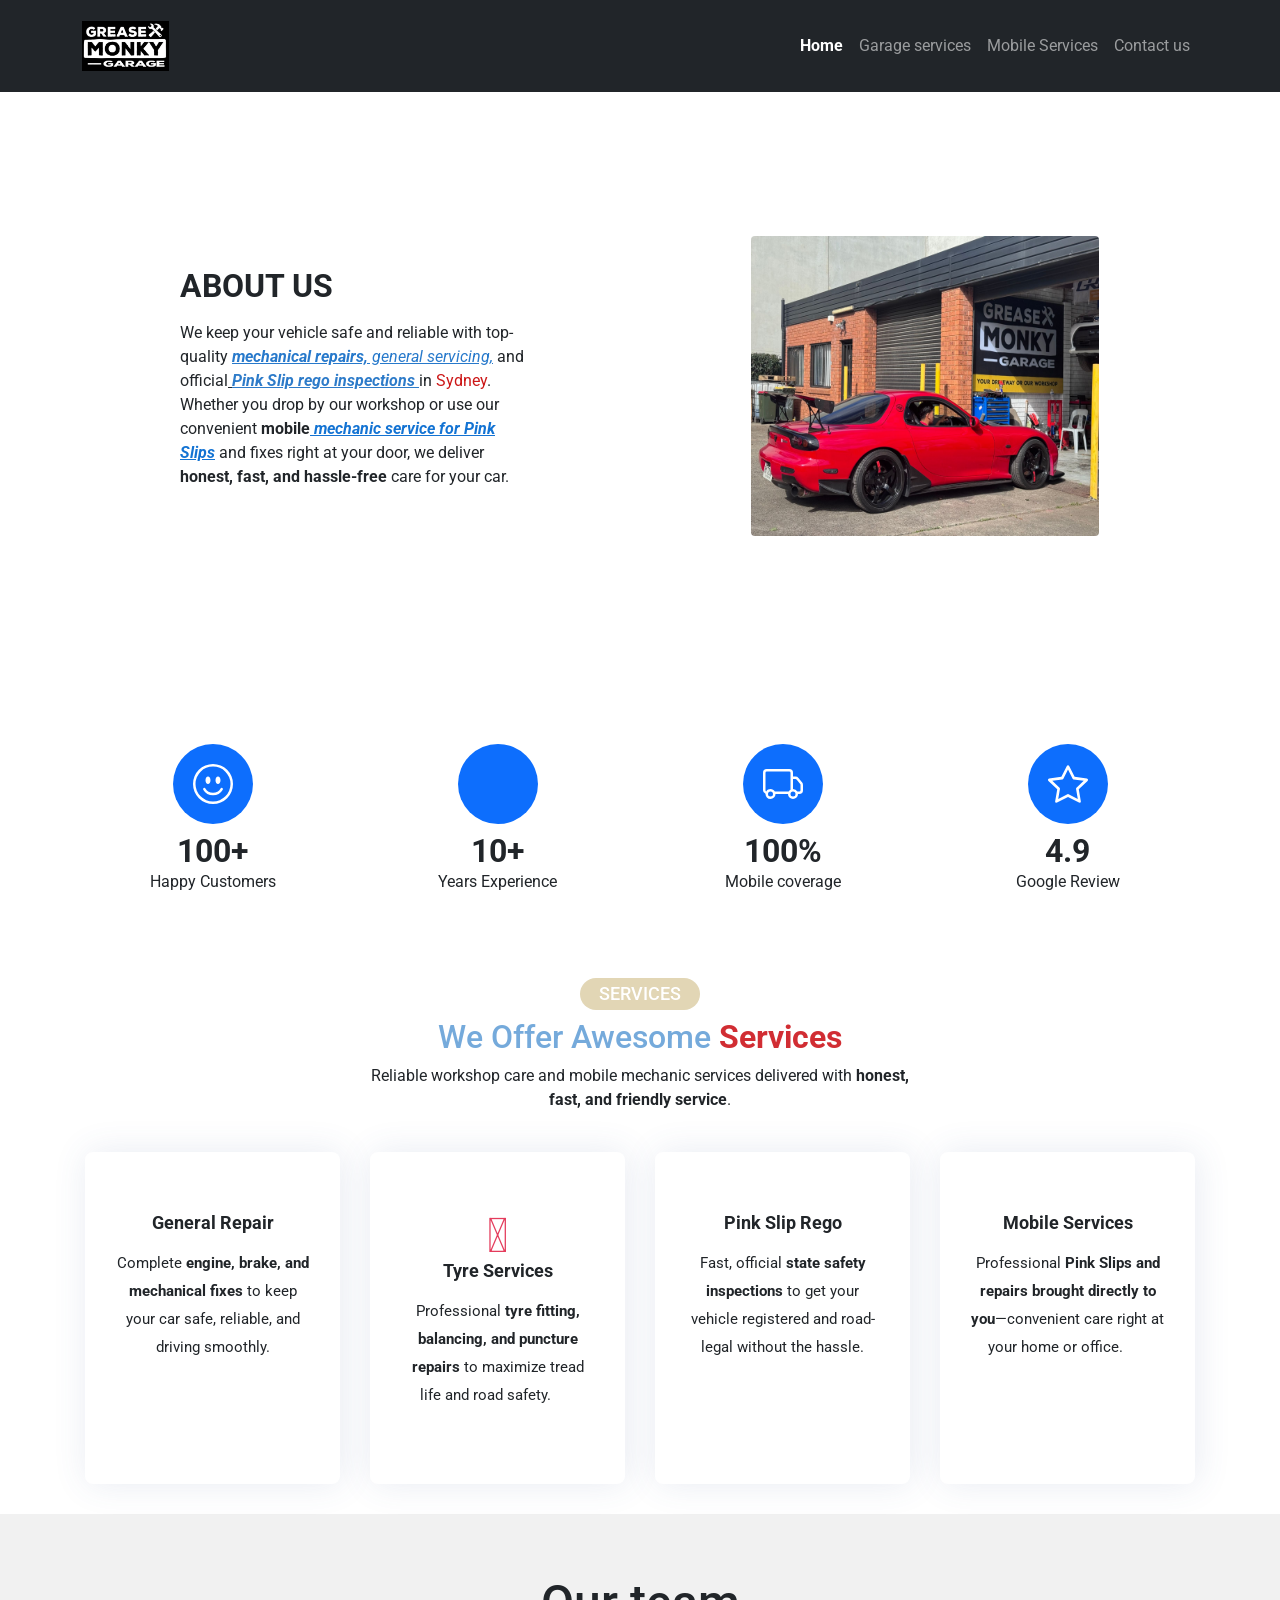
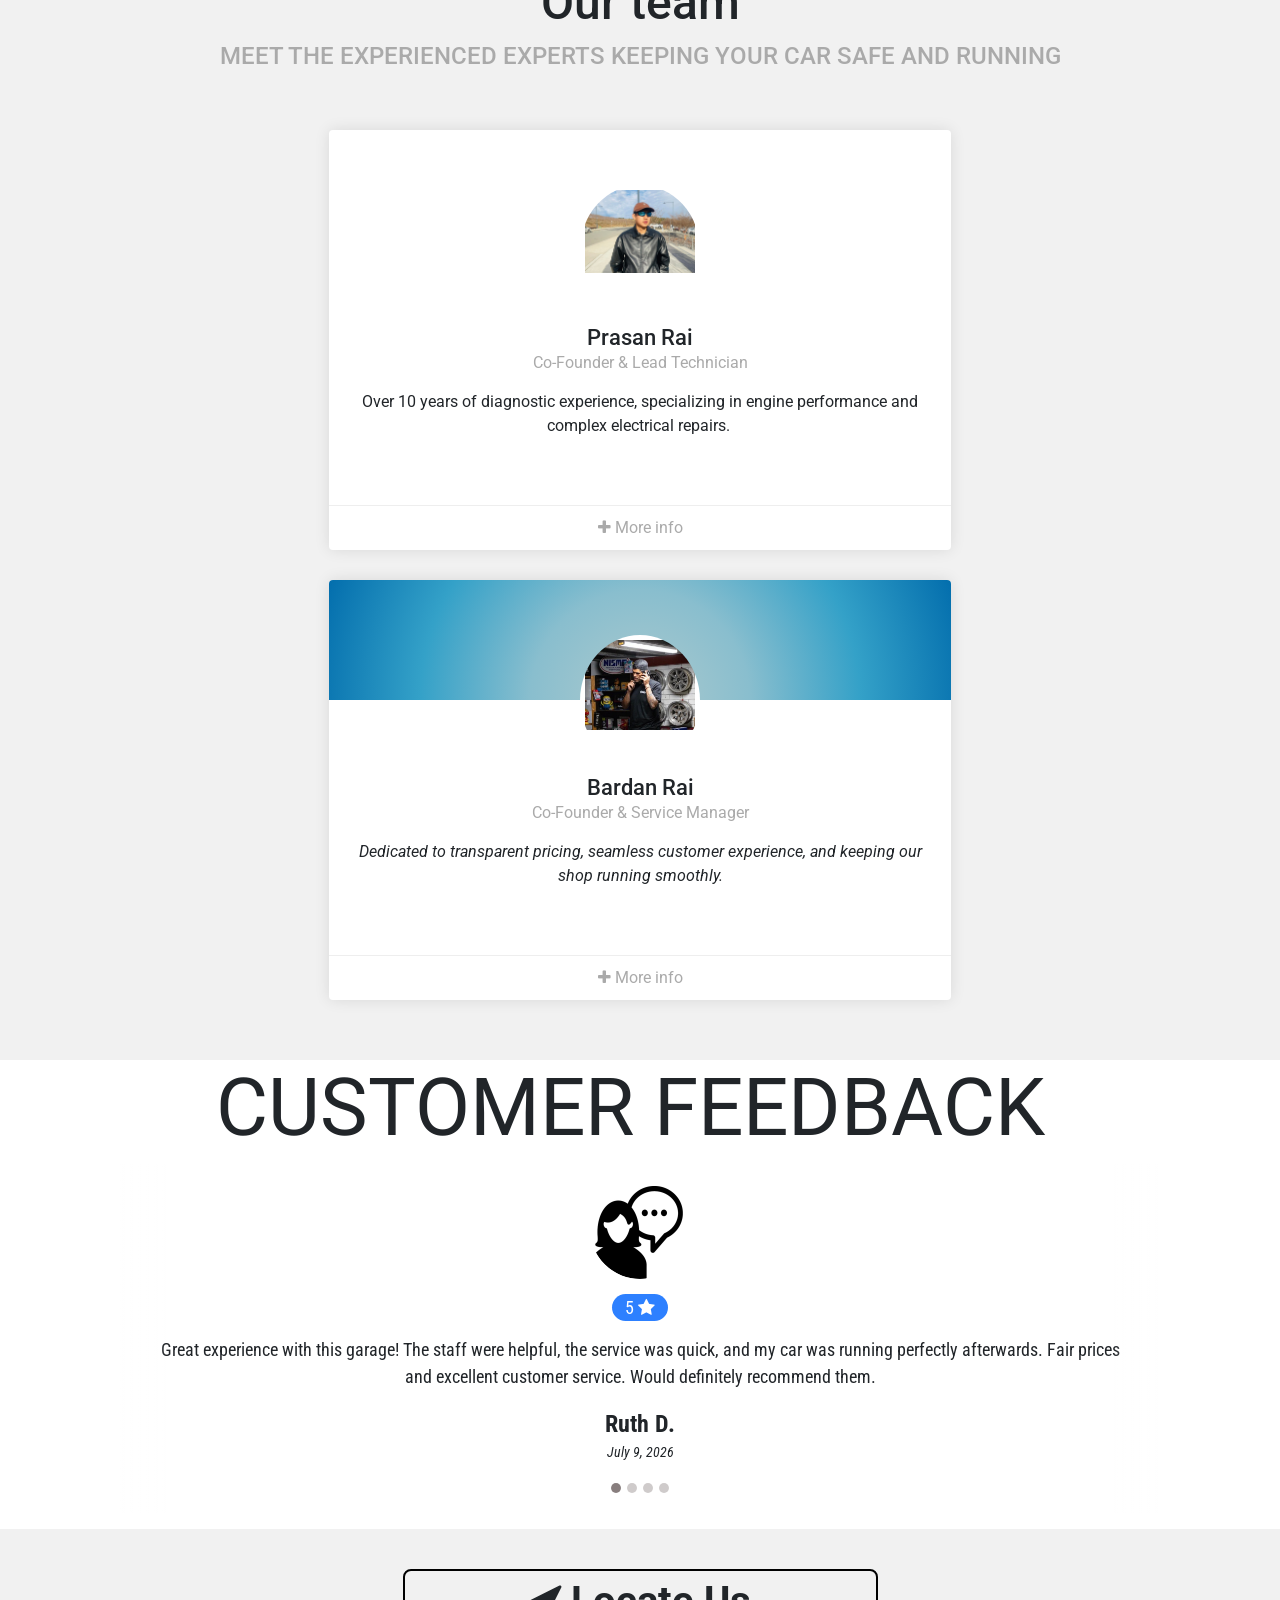
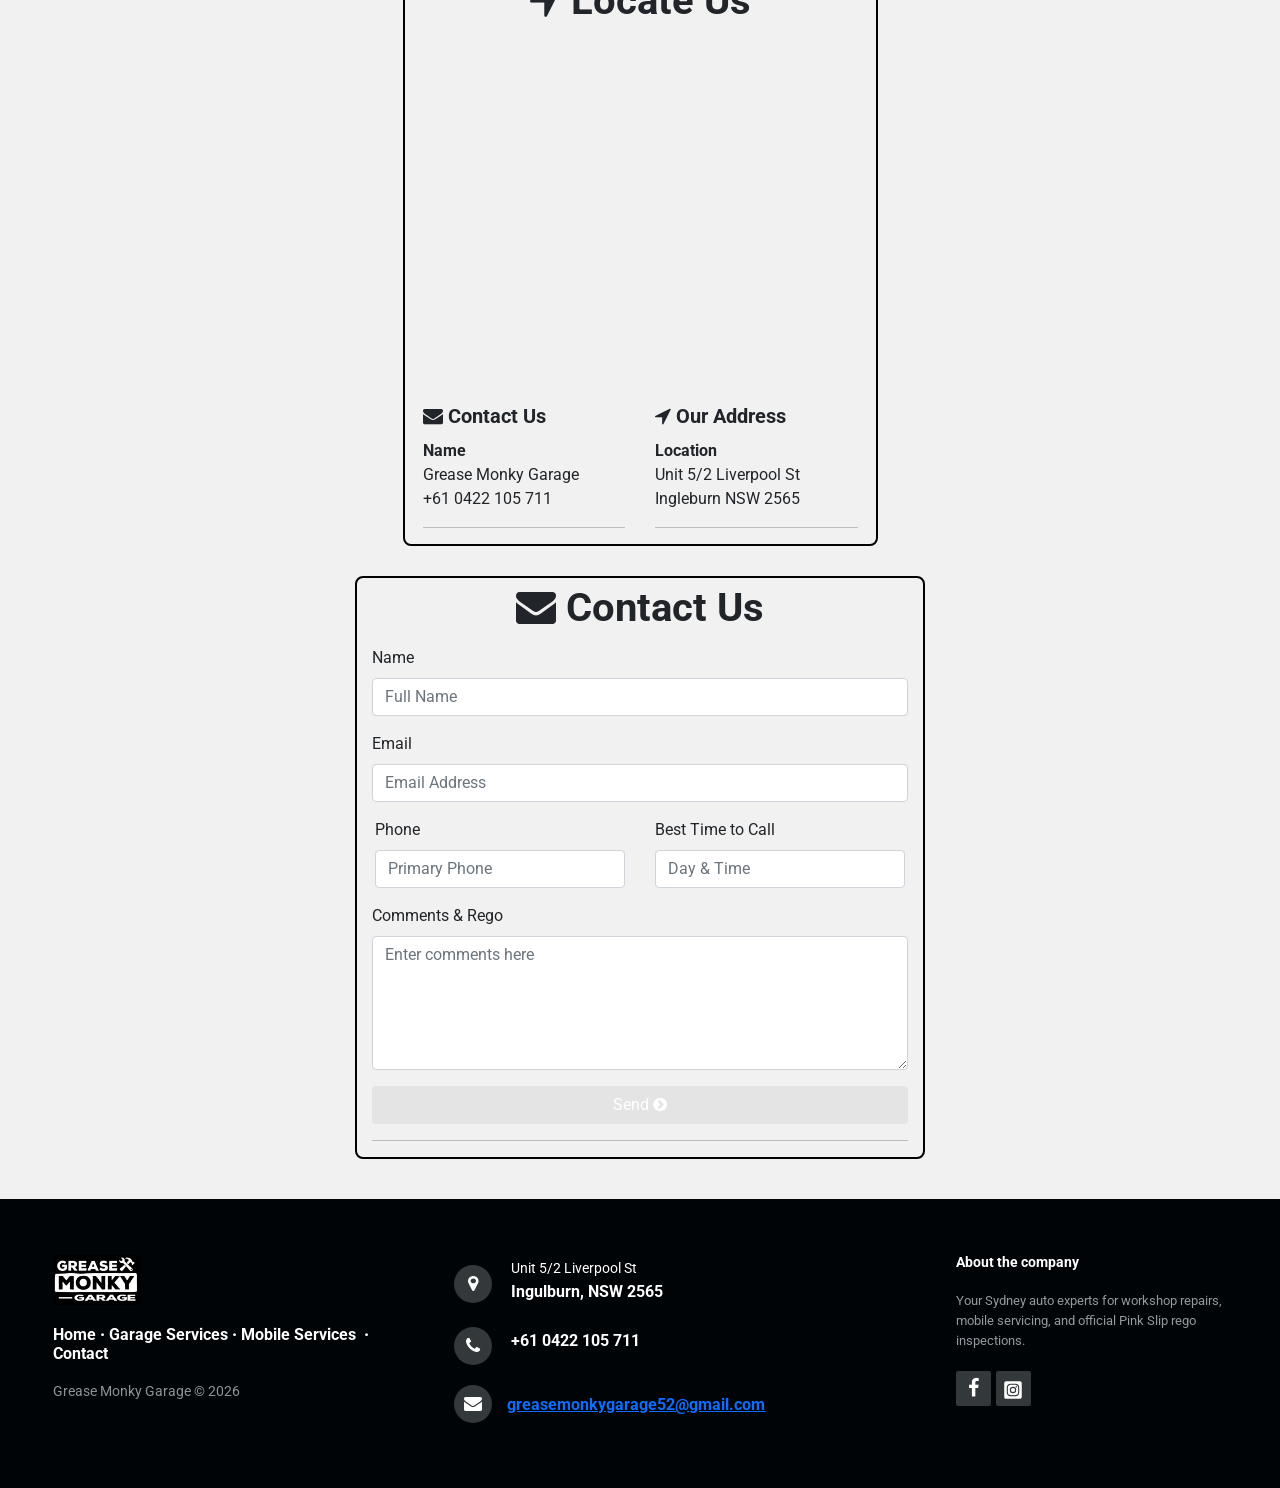
==== index.html @ 6d15940b "Fix formatting of contact form action URL" ====
<!DOCTYPE html>
<html lang="en">

<head>
    <meta charset="utf-8">
    <meta name="viewport" content="width=device-width, initial-scale=1.0, shrink-to-fit=no">
    <title>home</title>
    <link rel="stylesheet" href="assets/bootstrap/css/bootstrap.min.css">
    <link rel="stylesheet" href="https://fonts.googleapis.com/css?family=Cookie">
    <link rel="stylesheet" href="https://fonts.googleapis.com/css?family=Roboto">
    <link rel="stylesheet" href="https://fonts.googleapis.com/css?family=Roboto+Condensed:400,400i,700,700i">
    <link rel="stylesheet" href="assets/fonts/fontawesome-all.min.css">
    <link rel="stylesheet" href="assets/fonts/font-awesome.min.css">
    <link rel="stylesheet" href="assets/fonts/fontawesome5-overrides.min.css">
    <link rel="stylesheet" href="assets/css/accordion-faq-list.css">
    <link rel="stylesheet" href="assets/css/animated-services.css">
    <link rel="stylesheet" href="assets/css/Bold-BS4-Cards-with-Hover-Effect-142-1.css">
    <link rel="stylesheet" href="assets/css/Bold-BS4-Cards-with-Hover-Effect-142.css">
    <link rel="stylesheet" href="assets/css/Client-Logo-Slider.css">
    <link rel="stylesheet" href="assets/css/Contact-FormModal-Contact-Form-with-Google-Map.css">
    <link rel="stylesheet" href="assets/css/Faq-by-pomdre-1.css">
    <link rel="stylesheet" href="assets/css/Faq-by-pomdre.css">
    <link rel="stylesheet" href="assets/css/Hero-Clean-Reverse.css">
    <link rel="stylesheet" href="assets/css/Hero-Photography.css">
    <link rel="stylesheet" href="https://cdnjs.cloudflare.com/ajax/libs/Swiper/6.4.8/swiper-bundle.min.css">
    <link rel="stylesheet" href="assets/css/Navbar-Right-Links-Dark.css">
    <link rel="stylesheet" href="assets/css/Pretty-Footer.css">
    <link rel="stylesheet" href="assets/css/Pricing-Centered.css">
    <link rel="stylesheet" href="assets/css/Simple-Slider.css">
    <link rel="stylesheet" href="assets/css/styles.css">
    <link rel="stylesheet" href="assets/css/Team-with-rotating-cards.css">
    <link rel="stylesheet" href="assets/css/Ultimate-Testimonial-Slider.css">
</head>

<body>
    <nav class="navbar navbar-dark navbar-expand-md bg-dark py-3">
        <div class="container"><a class="navbar-brand d-flex align-items-center" href="#"><span><img id="imggg" src="assets/img/IMG_9246.jpg"></span></a><button data-bs-toggle="collapse" class="navbar-toggler" data-bs-target="#navcol-5"><span class="visually-hidden">Toggle navigation</span><span class="navbar-toggler-icon"></span></button>
            <div class="collapse navbar-collapse" id="navcol-5">
                <ul class="navbar-nav ms-auto">
                    <li class="nav-item"><a class="nav-link active" href="index.html"><strong>Home</strong></a></li>
                    <li class="nav-item"><a class="nav-link" href="garage.html">Garage services</a></li>
                    <li class="nav-item"><a class="nav-link" href="mobile.html">Mobile Services</a></li>
                    <li class="nav-item"><a class="nav-link" href="index.html#contact">Contact us</a></li>
                </ul>
            </div>
        </div>
    </nav>
    <div>
        <div class="simple-slider">
            <div class="swiper-container">
                <div class="swiper-wrapper">
                    <div class="swiper-slide" style="background: url(&quot;assets/img/IMG_9245.jpg&quot;) center center / cover no-repeat;"></div>
                    <div class="swiper-slide" style="background: url(&quot;assets/img/IMG_9244.jpg&quot;) center center / cover no-repeat;"></div>
                    <div class="swiper-slide" style="background: url(&quot;assets/img/IMG_1775.jpg&quot;) center center / cover no-repeat;"></div>
                </div>
                <div class="swiper-pagination"></div>
                <div class="swiper-button-prev"></div>
                <div class="swiper-button-next"></div>
            </div>
        </div>
    </div>
    <div>
        <div class="container py-4 py-xl-5">
            <div class="row gy-4 gy-md-0">
                <div class="col-md-6 col-xl-6 offset-xl-0 text-center text-md-start d-flex d-sm-flex d-md-flex justify-content-center align-items-center justify-content-md-start align-items-md-center justify-content-xl-center">
                    <div style="max-width: 350px;">
                        <h2 class="text-uppercase fw-bold">ABOUT US</h2>
                        <p class="my-3">We keep your vehicle safe and reliable with top-quality <strong><em><span style="text-decoration: underline; color: rgb(39, 121, 203);">mechanical repairs,</span></em></strong><em><span style="text-decoration: underline; color: rgb(39, 121, 203);"> general servicing,</span></em> and official<em><span style="text-decoration: underline;"> </span></em><strong><em><span style="text-decoration: underline; color: rgb(45, 123, 201);">Pink Slip rego inspections </span></em></strong>in <span style="color: rgb(204, 23, 23);">Sydney</span>. Whether you drop by our workshop or use our convenient <strong>mobile<em><span style="text-decoration: underline; color: rgb(19, 115, 211);"> mechanic service for Pink Slips</span></em></strong> and fixes right at your door, we deliver <strong>honest, fast, and hassle-free</strong> care for your car.</p>
                    </div>
                </div>
                <div class="col-md-6">
                    <div class="p-xl-5 m-xl-5"><img class="rounded img-fluid w-100 fit-cover" style="min-height: 300px;" src="assets/img/IMG_1756.jpg"></div>
                </div>
            </div>
        </div>
    </div>
    <div class="container py-4 py-xl-5">
        <div class="row gy-4 row-cols-2 row-cols-md-4">
            <div class="col">
                <div class="text-center d-flex flex-column justify-content-center align-items-center py-3">
                    <div class="bs-icon-xl bs-icon-circle bs-icon-primary d-flex flex-shrink-0 justify-content-center align-items-center d-inline-block mb-2 bs-icon lg"><svg xmlns="http://www.w3.org/2000/svg" width="1em" height="1em" fill="currentColor" viewBox="0 0 16 16" class="bi bi-emoji-smile">
                            <path d="M8 15A7 7 0 1 1 8 1a7 7 0 0 1 0 14zm0 1A8 8 0 1 0 8 0a8 8 0 0 0 0 16z"></path>
                            <path d="M4.285 9.567a.5.5 0 0 1 .683.183A3.498 3.498 0 0 0 8 11.5a3.498 3.498 0 0 0 3.032-1.75.5.5 0 1 1 .866.5A4.498 4.498 0 0 1 8 12.5a4.498 4.498 0 0 1-3.898-2.25.5.5 0 0 1 .183-.683zM7 6.5C7 7.328 6.552 8 6 8s-1-.672-1-1.5S5.448 5 6 5s1 .672 1 1.5zm4 0c0 .828-.448 1.5-1 1.5s-1-.672-1-1.5S9.448 5 10 5s1 .672 1 1.5z"></path>
                        </svg></div>
                    <div class="px-3">
                        <h2 class="fw-bold mb-0">100+</h2>
                        <p class="mb-0">Happy Customers</p>
                    </div>
                </div>
            </div>
            <div class="col">
                <div class="text-center d-flex flex-column justify-content-center align-items-center py-3">
                    <div class="bs-icon-xl bs-icon-circle bs-icon-primary d-flex flex-shrink-0 justify-content-center align-items-center d-inline-block mb-2 bs-icon lg"><i class="far fa-clock"></i></div>
                    <div class="px-3">
                        <h2 class="fw-bold mb-0">10+</h2>
                        <p class="mb-0">Years Experience</p>
                    </div>
                </div>
            </div>
            <div class="col">
                <div class="text-center d-flex flex-column justify-content-center align-items-center py-3">
                    <div class="bs-icon-xl bs-icon-circle bs-icon-primary d-flex flex-shrink-0 justify-content-center align-items-center d-inline-block mb-2 bs-icon lg"><svg xmlns="http://www.w3.org/2000/svg" width="1em" height="1em" fill="currentColor" viewBox="0 0 16 16" class="bi bi-truck">
                            <path d="M0 3.5A1.5 1.5 0 0 1 1.5 2h9A1.5 1.5 0 0 1 12 3.5V5h1.02a1.5 1.5 0 0 1 1.17.563l1.481 1.85a1.5 1.5 0 0 1 .329.938V10.5a1.5 1.5 0 0 1-1.5 1.5H14a2 2 0 1 1-4 0H5a2 2 0 1 1-3.998-.085A1.5 1.5 0 0 1 0 10.5v-7zm1.294 7.456A1.999 1.999 0 0 1 4.732 11h5.536a2.01 2.01 0 0 1 .732-.732V3.5a.5.5 0 0 0-.5-.5h-9a.5.5 0 0 0-.5.5v7a.5.5 0 0 0 .294.456zM12 10a2 2 0 0 1 1.732 1h.768a.5.5 0 0 0 .5-.5V8.35a.5.5 0 0 0-.11-.312l-1.48-1.85A.5.5 0 0 0 13.02 6H12v4zm-9 1a1 1 0 1 0 0 2 1 1 0 0 0 0-2zm9 0a1 1 0 1 0 0 2 1 1 0 0 0 0-2z"></path>
                        </svg></div>
                    <div class="px-3">
                        <h2 class="fw-bold mb-0">100%</h2>
                        <p class="mb-0">Mobile coverage</p>
                    </div>
                </div>
            </div>
            <div class="col">
                <div class="text-center d-flex flex-column justify-content-center align-items-center py-3">
                    <div class="bs-icon-xl bs-icon-circle bs-icon-primary d-flex flex-shrink-0 justify-content-center align-items-center d-inline-block mb-2 bs-icon lg"><svg xmlns="http://www.w3.org/2000/svg" width="1em" height="1em" fill="currentColor" viewBox="0 0 16 16" class="bi bi-star">
                            <path d="M2.866 14.85c-.078.444.36.791.746.593l4.39-2.256 4.389 2.256c.386.198.824-.149.746-.592l-.83-4.73 3.522-3.356c.33-.314.16-.888-.282-.95l-4.898-.696L8.465.792a.513.513 0 0 0-.927 0L5.354 5.12l-4.898.696c-.441.062-.612.636-.283.95l3.523 3.356-.83 4.73zm4.905-2.767-3.686 1.894.694-3.957a.565.565 0 0 0-.163-.505L1.71 6.745l4.052-.576a.525.525 0 0 0 .393-.288L8 2.223l1.847 3.658a.525.525 0 0 0 .393.288l4.052.575-2.906 2.77a.565.565 0 0 0-.163.506l.694 3.957-3.686-1.894a.503.503 0 0 0-.461 0z"></path>
                        </svg></div>
                    <div class="px-3">
                        <h2 class="fw-bold mb-0">4.9</h2>
                        <p class="mb-0">Google Review</p>
                    </div>
                </div>
            </div>
        </div>
    </div>
    <div>
        <section id="services" class="services">
            <div class="container-md section-title">
                <div class="text-center">
                    <h5 class="d-inline-block justify-content-lg-center" style="background-color: #e2d6b5;width: 120px;margin-left: 0px;border-radius: 30px;padding: 5px;margin-top: 20px;color: #ffffff;font-size: 18px;">SERVICES</h5>
                    <h2 style="color: #75aadb;">We Offer Awesome<span style="color: #d12d33;"><strong>&nbsp;Services</strong></span></h2>
                    <p class="d-inline-block" style="width: 50%;">Reliable workshop care and mobile mechanic services delivered with <strong>honest, fast, and friendly service</strong>.<br>&nbsp; &nbsp;&nbsp;</p>
                </div>
                <div class="row">
                    <div class="col-12 text-center col-md-6 col-lg-3 d-flex align-items-stretch mb-5 mb-lg-0">
                        <div class="text-center icon-box">
                            <div class="icon"><i class="fas fa-hammer" style="margin-bottom: 15px;"></i>
                                <h4 class="title">General Repair<a href="#"></a></h4>
                                <p class="description">Complete <strong>engine, brake, and mechanical fixes</strong> to keep your car safe, reliable, and driving smoothly.</p>
                            </div>
                        </div>
                    </div>
                    <div class="col-12 text-center col-md-6 col-lg-3 d-flex align-items-stretch mb-5 mb-lg-0">
                        <div class="text-center icon-box">
                            <div class="icon"><i class="fab fa-renren" style="margin-bottom: 15px;"></i>
                                <h4 class="title">Tyre Services</h4>
                                <p class="description">Professional <strong>tyre fitting, balancing, and puncture repairs</strong> to maximize tread life and road safety.&nbsp; &nbsp; &nbsp;&nbsp;</p>
                            </div>
                        </div>
                    </div>
                    <div class="col-12 text-center col-md-6 col-lg-3 d-flex align-items-stretch mb-5 mb-lg-0">
                        <div class="text-center icon-box">
                            <div class="icon"><i class="fas fa-newspaper" style="margin-bottom: 15px;"></i>
                                <h4 class="title">Pink Slip Rego</h4>
                                <p class="description">Fast, official <strong>state safety inspections</strong> to get your vehicle registered and road-legal without the hassle.</p>
                            </div>
                        </div>
                    </div>
                    <div class="col-12 text-center col-md-6 col-lg-3 d-flex align-items-stretch mb-5 mb-lg-0">
                        <div class="text-center icon-box">
                            <div class="icon"><i class="fas fa-car-alt" style="margin-bottom: 15px;"></i>
                                <h4 class="title">Mobile Services</h4>
                                <p class="description">Professional <strong>Pink Slips and repairs brought directly to you</strong>—convenient care right at your home or office.&nbsp; &nbsp; &nbsp;&nbsp;</p>
                            </div>
                        </div>
                    </div>
                </div>
            </div>
        </section>
    </div>
    <div>
        <section class="text-center card-section-imagia" id="team-1">
            <h1>Our team</h1>
            <h2>Meet the experienced experts keeping your car safe and running</h2>
            <div class="row" id="roww-1">
                <div class="col-sm-9 col-md-5 col-lg-4 col-xl-6 offset-sm-2 offset-md-1 offset-lg-4 offset-xl-3">
                    <div class="card-container-imagia">
                        <div class="card-imagia">
                            <div class="front-imagia">
                                <div class="cover-imagia"><img alt="" src="https://unsplash.it/720/500?image=1067"></div>
                                <div class="user-imagia"><img class="img-circle" alt="" src="assets/img/IMG_2021.jpg"></div>
                                <div class="content-imagia">
                                    <h3 class="name-imagia">Prasan Rai</h3>
                                    <p class="subtitle-imagia">Co-Founder &amp; Lead Technician</p>
                                    <p class="text-center">Over 10 years of diagnostic experience, specializing in engine performance and complex electrical repairs.&nbsp;</p>
                                </div>
                                <div class="footer-imagia"><span><i class="fa fa-plus"></i> More info</span></div>
                            </div>
                            <div class="back-imagia">
                                <div class="content-imagia content-back-imagia">
                                    <div>
                                        <h3 class="text-center">Prasan Rai</h3>
                                        <p class="text-center">arcus co-founded the garage to give our community an auto shop they can actually trust. With over 10 years in engine diagnostics, he takes the time to explain every repair in plain English—no jargon or surprise bills.</p>
                                    </div>
                                </div>
                                <div class="footer-imagia">
                                    <div class="social-imagia text-center"><a target="_blank" href="https://www.facebook.com/prasan.rai.7921"><i class="fa fa-facebook"></i></a><a href="https://www.tiktok.com/@prasanrai52?_r=1&amp;_t=ZP-98oF3a05pa3" target="_blank"><svg xmlns="http://www.w3.org/2000/svg" viewBox="-32 0 512 512" width="1em" height="1em" fill="currentColor">
                                                <!--! Font Awesome Free 6.1.1 by @fontawesome - https://fontawesome.com License - https://fontawesome.com/license/free (Icons: CC BY 4.0, Fonts: SIL OFL 1.1, Code: MIT License) Copyright 2022 Fonticons, Inc. -->
                                                <path d="M448,209.91a210.06,210.06,0,0,1-122.77-39.25V349.38A162.55,162.55,0,1,1,185,188.31V278.2a74.62,74.62,0,1,0,52.23,71.18V0l88,0a121.18,121.18,0,0,0,1.86,22.17h0A122.18,122.18,0,0,0,381,102.39a121.43,121.43,0,0,0,67,20.14Z"></path>
                                            </svg></a></div>
                                </div>
                            </div>
                        </div>
                    </div>
                </div>
                <div class="col-sm-9 col-md-5 col-lg-4 col-xl-6 offset-sm-2 offset-lg-4 offset-xl-3">
                    <div class="card-container-imagia">
                        <div class="card-imagia">
                            <div class="front-imagia">
                                <div class="cover-imagia cover-gradient"></div>
                                <div class="user-imagia"><img class="img-circle" alt="" src="assets/img/IMG_9247.jpg"></div>
                                <div class="content-imagia">
                                    <h3 class="name-imagia">Bardan Rai</h3>
                                    <p class="subtitle-imagia">Co-Founder &amp; Service Manager</p>
                                    <p class="text-center"><em>Dedicated to transparent pricing, seamless customer experience, and keeping our shop running smoothly.</em></p>
                                </div>
                                <div class="footer-imagia"><span><i class="fa fa-plus"></i> More info</span></div>
                            </div>
                            <div class="back-imagia">
                                <div class="content-imagia content-back-imagia">
                                    <div>
                                        <h3 class="text-center">Bardan Rai</h3>
                                        <p class="text-center">Bardan brings over a decade of dealership management experience to our independent shop. He ensures every customer receives clear explanations, fair estimates, and zero hidden fees. He handles daily operations, parts sourcing, and quality control for every vehicle that leaves our bays. </p>
                                    </div>
                                </div>
                                <div class="footer-imagia">
                                    <div class="social-imagia text-center"><a href="https://www.facebook.com/bardandotrai" target="_blank"><i class="fa fa-facebook"></i></a><a href="https://www.instagram.com/_bvrdan?igsh=MWwzdnJwODFod3VoNg==" target="_blank"><i class="fa fa-instagram"></i></a></div>
                                </div>
                            </div>
                        </div>
                    </div>
                </div>
            </div>
        </section>
    </div>
    <div>
        <h1 class="display-1 text-center"><strong>CUSTOMER FEEDBACK&nbsp;</strong><br></h1>
        <div class="carousel slide" data-bs-ride="carousel" data-bs-interval="10000" id="carousel-t">
            <div class="carousel-inner">
                <div class="carousel-item active">
                    <div class="col-9 offset-xl-1 text-center mx-auto testimonial-content"><img class="rounded-circle" src="assets/img/test-female-pic.jpg" width="100">
                        <p class="text-center rating">5&nbsp;<i class="fa fa-star"></i></p>
                        <p class="text-center">Great experience with this garage! The staff were helpful, the service was quick, and my car was running perfectly afterwards. Fair prices and excellent customer service. Would definitely recommend them.<br></p>
                        <p class="signature">Ruth D.</p>
                        <p class="text-center date">July 9, 2026<br></p>
                    </div>
                </div>
                <div class="carousel-item">
                    <div class="col-9 text-center mx-auto testimonial-content"><img class="rounded-circle" src="assets/img/test-female-pic.jpg" width="100">
                        <p class="text-center rating">5&nbsp;<i class="fa fa-star"></i></p>
                        <p class="text-center">I had a really positive experience here. From booking the car in to picking it up, everyone was polite, helpful, and professional. They kept me updated throughout and made sure I understood what work was required. It’s refreshing to find a garage that genuinely cares about its customers. Highly recommended!<br></p>
                        <p class="signature">Puspa Rai</p>
                        <p class="text-center date">May 2, 2026<br></p>
                    </div>
                </div>
                <div class="carousel-item">
                    <div class="col-9 text-center mx-auto testimonial-content"><img class="rounded-circle" src="assets/img/test-male-pic.jpg" width="100">
                        <p class="text-center rating">5&nbsp;<i class="fa fa-star"></i></p>
                        <p class="text-center">I was expecting an expensive repair on my&nbsp;<strong>Ford Ranger</strong>, but the mechanic found a much simpler issue. They explained everything clearly and saved me quite a bit of money. Really honest garage — highly recommended.<br></p>
                        <p class="signature">Ezra Liyanus</p>
                        <p class="text-center date">june 9, 2026<br></p>
                    </div>
                </div>
                <div class="carousel-item">
                    <div class="col-9 offset-xl-1 text-center mx-auto testimonial-content"><img class="rounded-circle" src="assets/img/test-male-pic.jpg" width="100">
                        <p class="text-center rating">5&nbsp;<i class="fa fa-star"></i></p>
                        <p class="text-center">Had four new tyres fitted to my <strong>Toyota Corolla</strong>. The team was quick, professional, and had everything installed and balanced properly. Car feels much smoother on the road now.<br></p>
                        <p class="signature">Roshan Khapangi</p>
                        <p class="text-center date">February 7, 2026<br></p>
                    </div>
                </div>
            </div>
            <div><a class="carousel-control-prev" href="#carousel-t" role="button" data-bs-slide="prev"><span class="carousel-control-prev-icon"></span><span class="visually-hidden">Previous</span></a><a class="carousel-control-next" href="#carousel-t" role="button" data-bs-slide="next"><span class="carousel-control-next-icon"></span><span class="visually-hidden">Next</span></a></div>
            <ol class="carousel-indicators">
                <li data-bs-target="#carousel-t" data-bs-slide-to="0" class="active"></li>
                <li data-bs-target="#carousel-t" data-bs-slide-to="1"></li>
                <li data-bs-target="#carousel-t" data-bs-slide-to="2"></li>
                <li data-bs-target="#carousel-t" data-bs-slide-to="3"></li>
            </ol>
        </div>
    </div>
    <div id="contacts">
        <div class="container">
            <div class="modal fade" role="dialog" tabindex="-1" id="modal1">
                <div class="modal-dialog modal-lg" role="document">
                    <div class="modal-content">
                        <div class="modal-header">
                            <h4>Contact Information</h4><button type="button" class="btn-close" data-bs-dismiss="modal" aria-label="Close"></button>
                        </div>
                        <div class="modal-body">
                            <form id="contactForm-1" action="javascript:void();" method="get"><input class="form-control" type="hidden" name="Introduction" value="This email was sent from www.mywebsite.com"><input class="form-control" type="hidden" name="subject" value="My Contact Form"><input class="form-control" type="hidden" name="to" value="bhailaezra@gmail.com">
                                <div class="row">
                                    <div class="col-md-6">
                                        <div id="modal-successfail"></div>
                                    </div>
                                </div>
                                <div class="row">
                                    <div class="col-md-6" id="modal-message">
                                        <fieldset>
                                            <legend><i class="fa fa-envelope"></i> Contact Us</legend>
                                        </fieldset>
                                        <div class="has-feedback form-group mb-3"><label class="form-label" for="modal_from_name">Name</label><input class="form-control" type="text" id="modal_from_name" tabindex="-1" name="from_name" required="" placeholder="Full Name"></div>
                                        <div class="has-feedback form-group mb-3"><label class="form-label" for="modal_from_email">Email</label><input class="form-control" type="email" id="modal_from_email" name="from_email" required="" placeholder="Email Address"></div>
                                        <div class="row">
                                            <div class="col-sm-6">
                                                <div class="has-feedback form-group mb-3"><label class="form-label" for="modal_from_phone">Phone</label><input class="form-control" type="text" id="modal_from_phone" name="from_phone" placeholder="Primary Phone"></div>
                                            </div>
                                            <div class="col-sm-6">
                                                <div class="form-group mb-3"><label class="form-label" for="modal_calltime">Best Time to Call</label><select class="form-select" id="modal_calltime" name="Call Time">
                                                        <option value="Morning" selected="">Morning</option>
                                                        <option value="Afternoon">Afternoon</option>
                                                        <option value="Evening">Evening</option>
                                                    </select></div>
                                            </div>
                                        </div>
                                        <div class="form-group mb-3"><label class="form-label" for="modal_comments">Comments & Rego</label><textarea class="form-control" id="modal_comments" name="Comments" placeholder="Enter comments here" rows="5"></textarea></div>
                                        <div class="form-group mb-3"><button class="btn btn-primary d-block w-100" type="submit">Send <i class="fa fa-chevron-circle-right"></i></button></div>
                                        <hr>
                                    </div>
                                    <div class="col-md-6">
                                        <fieldset>
                                            <legend> <i class="fa fa-location-arrow"></i> Locate Us</legend>
                                        </fieldset>
                                        <div class="row">
                                            <div class="col-md-12">
                                                <div class="static-map"><a href="https://www.google.com/maps/place/2+15th+St+NW+Washington+DC+20024" target="_blank"><img class="img-fluid" src="http://maps.googleapis.com/maps/api/staticmap?autoscale=2&amp;size=600x210&amp;maptype=roadmap&amp;format=png&amp;visual_refresh=true&amp;markers=size:mid%7Ccolor:0xff0000%7Clabel:%7C582+1801+W+International+Speedway+Blvd+Daytona+Beach+FL+32114&amp;zoom=12" alt="Google Map of Washington Monument"></a></div>
                                            </div>
                                            <div class="col-sm-6">
                                                <fieldset>
                                                    <legend><i class="fa fa-envelope"></i> Contact Us</legend>
                                                </fieldset>
                                                <div><span><strong>Name</strong></span></div>
                                                <div><span>email@address.com</span></div>
                                                <div><span>www.awebsite.com</span></div>
                                                <hr>
                                            </div>
                                            <div class="col-sm-6">
                                                <fieldset>
                                                    <legend><i class="fa fa-location-arrow"></i> Our Address</legend>
                                                </fieldset>
                                                <div><span><strong>Office Name</strong></span></div>
                                                <div><span>55 Icannot Dr.</span></div>
                                                <div><span>Daytona Beach, FL 81500</span></div>
                                                <div><abbr data-toggle="tooltip" data-placement="top" title="Office Phone: 555-867-5309">O:</abbr> 555-867-5309</div>
                                            </div>
                                        </div>
                                    </div>
                                </div>
                            </form>
                        </div>
                    </div>
                </div>
            </div>
            <form id="contactForm-2" action="https://formsubmit.co/greasemonkygarage52@gmail.com" method="post"><input type="hidden" name="_captcha" value="true">
<input type="hidden" name="_honey">
<input type="hidden" name="_next" value="https://www.greasemonkygarage.com/thanks.html">
                <div class="row" id="row">
                    <div class="col-md-6 col-lg-5 offset-lg-0 mx-auto" id="locate">
                        <fieldset>
                            <legend class="fs-1 text-center"> <i class="fa fa-location-arrow"></i> <strong>Locate Us</strong></legend>
                        </fieldset>
                        <div class="row">
                            <div class="col-md-12">
                                <div class="static-map"><iframe allowfullscreen="" frameborder="0" loading="lazy" src="https://www.google.com/maps/embed/v1/place?key=AIzaSyBsRYYjUHNvYGeRARHOIovV7pCvmxliQZg&amp;q=Grease+Monky+Garage+Unit+5%2F2+Liverpool+St%2C+Ingleburn+NSW+2565&amp;zoom=11" width="100%" height="335"></iframe></div>
                            </div>
                            <div class="col-sm-6">
                                <fieldset>
                                    <legend class="fs-5"><i class="fa fa-envelope"></i> <strong>Contact Us</strong></legend>
                                </fieldset>
                                <div><span><strong>Name</strong></span></div>
                                <div><span>Grease Monky Garage</span></div>
                                <div><span>+61 0422 105 711</span></div>
                                <hr>
                            </div>
                            <div class="col-sm-6">
                                <fieldset>
                                    <legend class="fs-5"><i class="fa fa-location-arrow"></i> <strong>Our Address</strong></legend>
                                </fieldset>
                                <div><span><strong>Location</strong></span></div>
                                <div><span>Unit 5/2 Liverpool St&nbsp;</span></div>
                                <div><span>Ingleburn NSW 2565</span></div>
                                <hr>
                            </div>
                        </div>
                    </div>
                    <div class="col-md-6 offset-md-3" id="contact">
                        <fieldset>
                            <legend class="fs-1 text-center"><i class="fa fa-envelope"></i><strong> Contact Us</strong></legend>
                        </fieldset>
                        <div class="has-feedback form-group mb-3"><label class="form-label" for="from_name">Name</label><input class="form-control" type="text" id="from_name" tabindex="-1" name="from_name" required="" placeholder="Full Name"></div>
                        <div class="has-feedback form-group mb-3"><label class="form-label" for="from_email">Email</label><input class="form-control" type="email" id="from_email" name="from_email" required="" placeholder="Email Address"></div>
                        <div class="row">
                            <div class="col-sm-6">
                                <div class="has-feedback form-group mb-3"><label class="form-label" for="from_phone">Phone</label><input class="form-control" type="text" id="from_phone" name="from_phone" placeholder="Primary Phone"></div>
                            </div>
                            <div class="col-sm-6">
                                <div class="form-group mb-3"><label class="form-label" for="calltime">Best Time to Call</label><input class="form-control" type="text" id="calltime" name="Call Time" placeholder="Day &amp; Time"></div>
                            </div>
                        </div>
                        <div class="form-group mb-3"><label class="form-label" for="comments">Comments & Rego</label><textarea class="form-control" id="comments" name="Comments" placeholder="Enter comments here" rows="5"></textarea></div>
                        <div class="form-group mb-3"><button class="btn btn-primary d-block w-100" type="submit">Send <i class="fa fa-chevron-circle-right"></i></button></div>
                        <hr>
                    </div>
                </div>
            </form>
        </div>
    </div>
    <div id="foot">
        <footer id="foot">
            <div class="row">
                <div class="col-sm-6 col-md-4 footer-navigation">
                    <h3><img id="imggg" src="assets/img/IMG_9246.jpg"></h3>
                    <p class="links"><a href="index.html">Home</a><strong> · </strong><a href="garage.html">Garage Services</a><strong> · </strong><a href="mobile.html">Mobile Services</a><strong>&nbsp; · </strong><a href="index.html#contact">Contact</a></p>
                    <p class="company-name">Grease Monky Garage © 2026</p>
                </div>
                <div class="col-12 col-sm-6 col-md-4 col-lg-5 footer-contacts">
                    <div><span class="fa fa-map-marker footer-contacts-icon"> </span>
                        <p><span class="new-line-span">Unit 5/2 Liverpool St</span> Ingulburn, NSW 2565</p>
                    </div>
                    <div><i class="fa fa-phone footer-contacts-icon"></i>
                        <p class="footer-center-info email text-start"> +61 0422 105 711</p>
                    </div>
                    <div><i class="fa fa-envelope footer-contacts-icon"></i><a href="#">greasemonkygarage52@gmail.com</a></div>
                </div>
                <div class="col-md-4 col-lg-3 footer-about">
                    <h4>About the company</h4>
                    <p>Your Sydney auto experts for workshop repairs, mobile servicing, and official Pink Slip rego inspections.</p>
                    <div class="social-links social-icons"><a href="https://www.facebook.com/p/Grease-Monky-Garage-61589261166092/" target="_blank"><i class="fa fa-facebook"></i></a><a target="_blank" href="https://www.instagram.com/grease_monky_garage/"><svg xmlns="http://www.w3.org/2000/svg" viewBox="-32 0 512 512" width="1em" height="1em" fill="currentColor">
                                <!--! Font Awesome Free 6.1.1 by @fontawesome - https://fontawesome.com License - https://fontawesome.com/license/free (Icons: CC BY 4.0, Fonts: SIL OFL 1.1, Code: MIT License) Copyright 2022 Fonticons, Inc. -->
                                <path d="M224,202.66A53.34,53.34,0,1,0,277.36,256,53.38,53.38,0,0,0,224,202.66Zm124.71-41a54,54,0,0,0-30.41-30.41c-21-8.29-71-6.43-94.3-6.43s-73.25-1.93-94.31,6.43a54,54,0,0,0-30.41,30.41c-8.28,21-6.43,71.05-6.43,94.33S91,329.26,99.32,350.33a54,54,0,0,0,30.41,30.41c21,8.29,71,6.43,94.31,6.43s73.24,1.93,94.3-6.43a54,54,0,0,0,30.41-30.41c8.35-21,6.43-71.05,6.43-94.33S357.1,182.74,348.75,161.67ZM224,338a82,82,0,1,1,82-82A81.9,81.9,0,0,1,224,338Zm85.38-148.3a19.14,19.14,0,1,1,19.13-19.14A19.1,19.1,0,0,1,309.42,189.74ZM400,32H48A48,48,0,0,0,0,80V432a48,48,0,0,0,48,48H400a48,48,0,0,0,48-48V80A48,48,0,0,0,400,32ZM382.88,322c-1.29,25.63-7.14,48.34-25.85,67s-41.4,24.63-67,25.85c-26.41,1.49-105.59,1.49-132,0-25.63-1.29-48.26-7.15-67-25.85s-24.63-41.42-25.85-67c-1.49-26.42-1.49-105.61,0-132,1.29-25.63,7.07-48.34,25.85-67s41.47-24.56,67-25.78c26.41-1.49,105.59-1.49,132,0,25.63,1.29,48.33,7.15,67,25.85s24.63,41.42,25.85,67.05C384.37,216.44,384.37,295.56,382.88,322Z"></path>
                            </svg></a></div>
                </div>
            </div>
        </footer>
    </div>
    <script src="assets/bootstrap/js/bootstrap.min.js"></script>
    <script src="assets/js/Client-Logo-Slider.js"></script>
    <script src="assets/js/Contact-FormModal-Contact-Form-with-Google-Map.js"></script>
    <script src="assets/js/Faq-by-pomdre.js"></script>
    <script src="https://cdnjs.cloudflare.com/ajax/libs/Swiper/6.4.8/swiper-bundle.min.js"></script>
    <script src="assets/js/Simple-Slider.js"></script>
</body>

</html>
---- assets/css/accordion-faq-list.css ----
.accordion collapse {
  border: 0;
}

.accordion-button:focus {
  box-shadow: none;
  border: none;
}

.accordion-button:not(.collapsed) {
  background: none;
  color: #ff9800;
  box-shadow: none;
  border-bottom: none;
}

.accordion-button::after {
  width: auto;
  height: auto;
  content: "+";
  font-size: 40px;
  background-image: none;
  font-weight: 100;
  color: #1b6ce5;
  transform: translateY(-4px);
}

.accordion-button:not(.collapsed)::after {
  width: auto;
  height: auto;
  background-image: none;
  content: "-";
  font-size: 48px;
  transform: translate(-5px, -4px);
  transform: rotate(0deg);
}

#service {
  padding: 0;
}

#test {
  padding: 0;
}

#hccku {
  padding: 0;
}

#hvkvk {
  padding: 0;
}

#imggg {
  height: 50px;
  margin-right: 0.5rem;
}

#imggg-1 {
  height: 50px;
  margin-right: 0.5rem;
}
---- assets/css/Bold-BS4-Cards-with-Hover-Effect-142-1.css ----
.box {
  background: #2f3032;
  overflow: hidden;
  position: relative;
  box-shadow: 0 0 3px rgba(0, 0, 0, 0.3);
  -webkit-perspective: 800px;
  perspective: 800px;
}

.box img {
  width: 100%;
  height: auto;
  transition: all 0.3s ease-in 0.2s;
}

.box:hover img {
  opacity: 0;
  transform: rotateY(-100deg) translateX(50%) scale(0.5);
  transition-delay: 0;
}

.box .box-content {
  width: 100%;
  padding: 0 30px;
  opacity: 0;
  z-index: 1;
  position: absolute;
  top: 50%;
  left: 0;
  transform: rotateY(90deg) translate(50%, -50%) scale(0.5);
  transition: all 0.3s ease-out 0s;
}

.box:hover .box-content {
  opacity: 1;
  transform: rotateY(0deg) translate(0, -50%) scale(1);
  transition-delay: 0.4s;
}

.box .title {
  font-size: 24px;
  font-weight: 800;
  color: #fff;
  line-height: 1.5em;
  text-transform: uppercase;
  margin: 0;
}

.box .description {
  font-size: 12px;
  font-weight: 500;
  color: #fff;
  margin: 0 0 15px;
}

.box .read-more {
  display: inline-block;
  padding: 10px 16px;
  font-size: 12px;
  color: #fff;
  text-transform: uppercase;
  background: #fe6d6d;
  overflow: hidden;
  z-index: 1;
  position: relative;
  transition: all 0.3s ease 0s;
}

.box .read-more:after {
  content: "";
  width: 100%;
  height: 0;
  position: absolute;
  top: 50%;
  left: 50%;
  opacity: 0;
  z-index: -1;
  transform: translateX(-50%) translateY(-50%) rotate(45deg);
  transition: all 0.3s ease 0s;
}

.box .read-more:hover:after {
  height: 170%;
  background: #2f3032;
  opacity: 1;
}

@media only screen and (max-width:990px) {
  .box {
    margin-bottom: 20px;
  }
}
---- assets/css/Bold-BS4-Cards-with-Hover-Effect-142.css ----
.box {
  background: #2f3032;
  overflow: hidden;
  position: relative;
  box-shadow: 0 0 3px rgba(0, 0, 0, 0.3);
  -webkit-perspective: 800px;
  perspective: 800px;
  margin-bottom: 10px;
}

.box img {
  width: 100%;
  height: auto;
  transition: all 0.3s ease-in 0.2s;
}

.box:hover img {
  opacity: 0;
  transform: rotateY(-100deg) translateX(50%) scale(0.5);
  transition-delay: 0;
}

.box .box-content {
  width: 100%;
  padding: 0 30px;
  opacity: 0;
  z-index: 1;
  position: absolute;
  top: 50%;
  left: 0;
  transform: rotateY(90deg) translate(50%, -50%) scale(0.5);
  transition: all 0.3s ease-out 0s;
}

.box:hover .box-content {
  opacity: 1;
  transform: rotateY(0deg) translate(0, -50%) scale(1);
  transition-delay: 0.4s;
}

.box .title {
  font-size: 24px;
  font-weight: 800;
  color: #fff;
  line-height: 1.5em;
  text-transform: uppercase;
  margin: 0;
}

.box .description {
  font-size: 12px;
  font-weight: 500;
  color: #fff;
  margin: 0 0 15px;
}

.box .read-more {
  display: inline-block;
  padding: 10px 16px;
  font-size: 12px;
  color: #fff;
  text-transform: uppercase;
  background: #fe6d6d;
  overflow: hidden;
  z-index: 1;
  position: relative;
  transition: all 0.3s ease 0s;
}

.box .read-more:after {
  content: "";
  width: 100%;
  height: 0;
  position: absolute;
  top: 50%;
  left: 50%;
  opacity: 0;
  z-index: -1;
  transform: translateX(-50%) translateY(-50%) rotate(45deg);
  transition: all 0.3s ease 0s;
}

.box .read-more:hover:after {
  height: 170%;
  background: #2f3032;
  opacity: 1;
}

@media only screen and (max-width:990px) {
  .box {
    margin-bottom: 20px;
  }
}
---- assets/css/Client-Logo-Slider.css ----
article, aside, details, figcaption, figure, footer, header, hgroup, main, menu, nav, section, summary {
  display: block;
}

img {
  border: 0;
}

* {
  -webkit-box-sizing: border-box;
  -moz-box-sizing: border-box;
  box-sizing: border-box;
}

img {
  vertical-align: middle;
}

.col-lg-1, .col-lg-10, .col-lg-11, .col-lg-12, .col-lg-2, .col-lg-3, .col-lg-4, .col-lg-5, .col-lg-6, .col-lg-7, .col-lg-8, .col-lg-9, .col-md-1, .col-md-10, .col-md-11, .col-md-12, .col-md-2, .col-md-3, .col-md-4, .col-md-5, .col-md-6, .col-md-7, .col-md-8, .col-md-9, .col-sm-1, .col-sm-10, .col-sm-11, .col-sm-12, .col-sm-2, .col-sm-3, .col-sm-4, .col-sm-5, .col-sm-6, .col-sm-7, .col-sm-8, .col-sm-9, .col-xs-1, .col-xs-10, .col-xs-11, .col-xs-12, .col-xs-2, .col-xs-3, .col-xs-4, .col-xs-5, .col-xs-6, .col-xs-7, .col-xs-8, .col-xs-9 {
  position: relative;
  min-height: 1px;
  padding-right: 15px;
  padding-left: 15px;
}

@media (min-width:768px) {
  .col-sm-1, .col-sm-10, .col-sm-11, .col-sm-12, .col-sm-2, .col-sm-3, .col-sm-4, .col-sm-5, .col-sm-6, .col-sm-7, .col-sm-8, .col-sm-9 {
    float: left;
  }
}

@media (min-width:768px) {
  .col-sm-4 {
    width: 33.33333333%;
  }
}

@media (min-width:992px) {
  .col-md-1, .col-md-10, .col-md-11, .col-md-12, .col-md-2, .col-md-3, .col-md-4, .col-md-5, .col-md-6, .col-md-7, .col-md-8, .col-md-9 {
    float: left;
  }
}

@media (min-width:992px) {
  .col-md-3 {
    width: 25%;
  }
}

@media (min-width:1200px) {
  .col-lg-1, .col-lg-10, .col-lg-11, .col-lg-12, .col-lg-2, .col-lg-3, .col-lg-4, .col-lg-5, .col-lg-6, .col-lg-7, .col-lg-8, .col-lg-9 {
    float: left;
  }
}

@media (min-width:1200px) {
  .col-lg-2 {
    width: 16.66666667%;
  }
}

article, aside, details, figcaption, figure, footer, header, hgroup, main, menu, nav, section, summary {
  display: block;
}

article, aside, details, figcaption, figure, footer, header, hgroup, main, menu, nav, section, summary {
  display: block;
}

article, aside, details, figcaption, figure, footer, header, hgroup, main, menu, nav, section, summary {
  display: block;
}

article, aside, details, figcaption, figure, footer, header, hgroup, main, menu, nav, section, summary {
  display: block;
}

img {
  border: 0;
}

* {
  -webkit-box-sizing: border-box;
  -moz-box-sizing: border-box;
  box-sizing: border-box;
}

img {
  vertical-align: middle;
}

.col-lg-1, .col-lg-10, .col-lg-11, .col-lg-12, .col-lg-2, .col-lg-3, .col-lg-4, .col-lg-5, .col-lg-6, .col-lg-7, .col-lg-8, .col-lg-9, .col-md-1, .col-md-10, .col-md-11, .col-md-12, .col-md-2, .col-md-3, .col-md-4, .col-md-5, .col-md-6, .col-md-7, .col-md-8, .col-md-9, .col-sm-1, .col-sm-10, .col-sm-11, .col-sm-12, .col-sm-2, .col-sm-3, .col-sm-4, .col-sm-5, .col-sm-6, .col-sm-7, .col-sm-8, .col-sm-9, .col-xs-1, .col-xs-10, .col-xs-11, .col-xs-12, .col-xs-2, .col-xs-3, .col-xs-4, .col-xs-5, .col-xs-6, .col-xs-7, .col-xs-8, .col-xs-9 {
  position: relative;
  min-height: 1px;
  padding-right: 15px;
  padding-left: 15px;
}

@media (min-width:768px) {
  .col-sm-1, .col-sm-10, .col-sm-11, .col-sm-12, .col-sm-2, .col-sm-3, .col-sm-4, .col-sm-5, .col-sm-6, .col-sm-7, .col-sm-8, .col-sm-9 {
    float: left;
  }
}

@media (min-width:768px) {
  .col-sm-4 {
    width: 33.33333333%;
  }
}

@media (min-width:992px) {
  .col-md-1, .col-md-10, .col-md-11, .col-md-12, .col-md-2, .col-md-3, .col-md-4, .col-md-5, .col-md-6, .col-md-7, .col-md-8, .col-md-9 {
    float: left;
  }
}

@media (min-width:992px) {
  .col-md-3 {
    width: 25%;
  }
}

@media (min-width:1200px) {
  .col-lg-1, .col-lg-10, .col-lg-11, .col-lg-12, .col-lg-2, .col-lg-3, .col-lg-4, .col-lg-5, .col-lg-6, .col-lg-7, .col-lg-8, .col-lg-9 {
    float: left;
  }
}

@media (min-width:1200px) {
  .col-lg-2 {
    width: 16.66666667%;
  }
}

article, aside, details, figcaption, figure, footer, header, hgroup, main, menu, nav, section, summary {
  display: block;
}
---- assets/css/Contact-FormModal-Contact-Form-with-Google-Map.css ----
.static-map {
  margin-bottom: 20px;
}

@media (max-width: 768px) and (min-width: 767px) {
  #contactForm .static-map img {
    width: 100%;
  }
}

.grid {
  border: 2px solid black;
  padding: 20px;
  margin: 10px;
}
---- assets/css/Faq-by-pomdre-1.css ----
.faq {
  background-color: #e4e4e4;
  color: #444;
  cursor: pointer;
  padding: 18px;
  width: 100%;
  border: none;
  text-align: left;
  outline: none;
  font-size: 15px;
  transition: 0.4s;
}

.on, .faq:hover {
  background-color: #e4e4e4;
}

.faq:after {
  content: '\2212';
  color: #777;
  font-weight: bold;
  float: right;
  margin-left: 5px;
}

.on:after {
  content: '\002B';
}

.panel {
  padding: 0 18px;
  background-color: white;
  max-height: 0;
  overflow: hidden;
  transition: max-height 0.2s ease-out;
}

.faqelement {
  margin: auto;
  float: initial;
}

.btn-primary {
  background-color: #e4e4e4;
  border-color: #e4e4e4;
}

.btn-primary:hover {
  color: rgb(99,133,205);
  background-color: #e4e4e4;
  border-color: #e4e4e4;
}

.btn-primary:not(:disabled):not(.disabled).active, .btn-primary:not(:disabled):not(.disabled):active, .show > .btn-primary.dropdown-toggle {
  color: #fff;
  background-color: #e4e4e4;
  border-color: #e4e4e4;
}

.btn-primary:active, .btn-primary:focus, .btn-primary:hover {
  background-color: #e4e4e4;
  border-color: #e4e4e4;
}
---- assets/css/Faq-by-pomdre.css ----
.faq {
  background-color: #e4e4e4;
  color: #444;
  cursor: pointer;
  padding: 18px;
  width: 100%;
  border: none;
  text-align: left;
  outline: none;
  font-size: 15px;
  transition: 0.4s;
}

.on, .faq:hover {
  background-color: #e4e4e4;
}

.faq:after {
  content: '\2212';
  color: #777;
  font-weight: bold;
  float: right;
  margin-left: 5px;
}

.on:after {
  content: '\002B';
}

.panel {
  padding: 0 18px;
  background-color: white;
  max-height: 0;
  overflow: hidden;
  transition: max-height 0.2s ease-out;
}

.faqelement {
  margin: auto;
  float: initial;
}

.btn-primary {
  background-color: #e4e4e4;
  border-color: #e4e4e4;
}

.btn-primary:hover {
  color: rgb(99,133,205);
  background-color: #e4e4e4;
  border-color: #e4e4e4;
}

.btn-primary:not(:disabled):not(.disabled).active, .btn-primary:not(:disabled):not(.disabled):active, .show > .btn-primary.dropdown-toggle {
  color: #fff;
  background-color: #e4e4e4;
  border-color: #e4e4e4;
}

.btn-primary:active, .btn-primary:focus, .btn-primary:hover {
  background-color: #e4e4e4;
  border-color: #e4e4e4;
}

* {
  font-family: roboto;
}
---- assets/css/Hero-Photography.css ----
div.jumbotron.hero-photography {
  color: #fff;
  text-align: center;
  background: url('../../assets/img/banner.jpg');
  background-size: cover;
  background-position: center;
  padding-top: 100px;
  padding-bottom: 100px;
}

h1.hero-title, h2.hero-title, h3.hero-title {
  text-shadow: 0 3px 3px rgba(0,0,0,0.4);
  color: #fff;
}

p.hero-subtitle {
  max-width: 600px;
  margin: 25px auto;
  color: #fff;
}
---- assets/css/Navbar-Right-Links-Dark.css ----
.bs-icon {
  --bs-icon-size: .75rem;
  display: flex;
  flex-shrink: 0;
  justify-content: center;
  align-items: center;
  font-size: var(--bs-icon-size);
  width: calc(var(--bs-icon-size) * 2);
  height: calc(var(--bs-icon-size) * 2);
  color: var(--bs-primary);
}

.bs-icon-xs {
  --bs-icon-size: 1rem;
  width: calc(var(--bs-icon-size) * 1.5);
  height: calc(var(--bs-icon-size) * 1.5);
}

.bs-icon-sm {
  --bs-icon-size: 1rem;
}

.bs-icon-md {
  --bs-icon-size: 1.5rem;
}

.bs-icon-lg {
  --bs-icon-size: 2rem;
}

.bs-icon-xl {
  --bs-icon-size: 2.5rem;
}

.bs-icon.bs-icon-primary {
  color: var(--bs-white);
  background: var(--bs-primary);
}

.bs-icon.bs-icon-primary-light {
  color: var(--bs-primary);
  background: rgba(var(--bs-primary-rgb), .2);
}

.bs-icon.bs-icon-semi-white {
  color: var(--bs-primary);
  background: rgba(255, 255, 255, .5);
}

.bs-icon.bs-icon-rounded {
  border-radius: .5rem;
}

.bs-icon.bs-icon-circle {
  border-radius: 50%;
}

#contact-_button {
  border-radius: 2px;
}

#contact_button {
  border-radius: 5px;
}

#roww {
  justify-content: center;
  gap: 30px;
}

#team {
  padding-right: 20px;
  padding-left: 20px;
}

#contacts {
  padding-left: 20px;
  padding-right: 20px;
  padding-top: 40px;
  padding-bottom: 40px;
  background-color: #f1f1f1;
}

#contact {
  border: 2px solid #000000;
  border-radius: 8px;
}

#locate {
  border: 2px solid #000000;
  border-radius: 8px;
}

#row {
  gap: 30px;
}

#foot {
  margin-top: 0px;
}
---- assets/css/Pretty-Footer.css ----
footer {
  background-color: #010407;
  box-shadow: 0 1px 1px 0 rgba(0, 0, 0, 0.12);
  box-sizing: border-box;
  width: 100%;
  text-align: left;
  font: bold 16px sans-serif;
  padding: 55px 50px;
  margin-top: 10px;
  bottom: 0;
  color: #fff;
}

.footer-navigation h3 {
  margin: 0;
  font: normal 36px Cookie, cursive;
  margin-bottom: 20px;
  color: #fff;
}

.footer-navigation h3 a {
  text-decoration: none;
  color: #fff;
}

.footer-navigation h3 span {
  color: #5383d3;
}

.footer-navigation p.links a {
  color: #fff;
  text-decoration: none;
}

.footer-navigation p.company-name {
  color: #8f9296;
  font-size: 14px;
  font-weight: normal;
  margin-top: 20px;
}

@media (max-width:767px) {
  .footer-contacts {
    margin: 30px 0;
  }
}

.footer-contacts p {
  display: inline-block;
  color: #ffffff;
  vertical-align: middle;
}

.footer-contacts p a {
  color: #5383d3;
  text-decoration: none;
}

.fa.footer-contacts-icon {
  background-color: #33383b;
  color: #fff;
  font-size: 18px;
  width: 38px;
  height: 38px;
  border-radius: 50%;
  text-align: center;
  line-height: 38px;
  margin: 10px 15px 10px 0;
}

span.new-line-span {
  display: block;
  font-weight: normal;
  display: block;
  font-weight: normal;
  font-size: 14px;
  line-height: 2;
}

.footer-about h4 {
  display: block;
  color: #fff;
  font-size: 14px;
  font-weight: bold;
  margin-bottom: 20px;
}

.footer-about p {
  line-height: 20px;
  color: #92999f;
  font-size: 13px;
  font-weight: normal;
  margin: 0;
}

div.social-links {
  margin-top: 20px;
  color: #fff;
}

.social-links a {
  display: inline-block;
  width: 35px;
  height: 35px;
  cursor: pointer;
  background-color: #33383b;
  border-radius: 2px;
  font-size: 20px;
  color: #ffffff;
  text-align: center;
  line-height: 35px;
  margin-right: 5px;
  margin-bottom: 5px;
}
---- assets/css/Pricing-Centered.css ----
.bg-white-300 {
  background: rgba(255, 255, 255, 0.3) !important;
}

.rounded-bottom-left {
  border-radius: 0;
  border-bottom-left-radius: .25rem!important;
}

.rounded-bottom-right {
  border-radius: 0;
  border-bottom-right-radius: .25rem!important;
}
---- assets/css/Team-with-rotating-cards.css ----
.brand-card-section-imagia {
  padding: 60px 0 30px;
  background: #ffffff;
}

.card-section-imagia {
  padding: 60px 0 30px;
  background: #f1f1f1;
}

.card-section-imagia > h1 {
  font-size: 48px;
  text-align: center;
  margin: 0 0 10px;
}

.card-section-imagia > h2 {
  font-size: 24px;
  text-align: center;
  margin: 0 0 60px;
  color: #aaaaaa;
  text-transform: uppercase;
}

.card-container-imagia {
  -webkit-perspective: 1500px;
  -moz-perspective: 1500px;
  -o-perspective: 1500px;
  perspective: 1500px;
  margin-bottom: 30px;
}

.card-container-imagia:hover .card-imagia {
  -webkit-transform: rotateY( 180deg );
  -moz-transform: rotateY( 180deg );
  -o-transform: rotateY( 180deg );
  transform: rotateY( 180deg );
}

.card-imagia {
  -webkit-transition: -webkit-transform .5s;
  -moz-transition: -moz-transform .5s;
  -o-transition: -o-transform .5s;
  transition: transform .5s;
  -webkit-transform-style: preserve-3d;
  -moz-transform-style: preserve-3d;
  -o-transform-style: preserve-3d;
  transform-style: preserve-3d;
  position: relative;
}

.front-imagia, .back-imagia {
  -webkit-backface-visibility: hidden;
  -moz-backface-visibility: hidden;
  -o-backface-visibility: hidden;
  backface-visibility: hidden;
  position: absolute;
  top: 0;
  left: 0;
  background-color: #FFF;
  box-shadow: 0 0 15px 0 rgba(0, 0, 0, 0.1);
  padding-bottom: 46px;
}

.front-imagia {
  z-index: 2;
}

.back-imagia {
  -webkit-transform: rotateY( 180deg );
  -moz-transform: rotateY( 180deg );
  -o-transform: rotateY( 180deg );
  transform: rotateY( 180deg );
  z-index: 3;
}

.card-container-imagia, .front-imagia, .back-imagia {
  width: 100%;
  height: 420px;
  border-radius: 4px;
}

.card-imagia .cover-imagia {
  height: 120px;
  overflow: hidden;
  border-radius: 4px 4px 0 0;
}

.card-imagia .cover-imagia img {
  width: 100%;
  height: auto;
}

.card-imagia .cover-imagia.cover-gradient {
  background: #ffffff;
  background-image: radial-gradient(circle at 50% 100% , #ADCACE 0%, #89BECE 33%, #34A1C8 66%, #036EAD 100%);
}

.card-imagia .user-imagia {
  border-radius: 50%;
  display: block;
  height: 130px;
  margin: -65px auto 0;
  overflow: hidden;
  width: 120px;
}

.card-imagia .user-imagia img {
  background: #FFFFFF;
  border: 5px solid #FFFFFF;
  width: 100%;
}

.card-imagia .content-imagia {
  background-color: rgba(0, 0, 0, 0);
  box-shadow: none;
  padding: 10px 20px 20px;
}

.content-back-imagia {
  display: flex;
  align-items: center;
  height: 100%;
}

.card-imagia .name-imagia {
  font-size: 22px;
  line-height: 26px;
  margin: 0;
  text-align: center;
  text-transform: capitalize;
}

.card-imagia .subtitle-imagia {
  color: #aaaaaa;
  text-align: center;
  margin-bottom: 15px;
}

.card-imagia .footer-imagia {
  width: 100%;
  color: #aaaaaa;
  padding: 10px 0;
  text-align: center;
  position: absolute;
  bottom: 0;
  border-top: 1px solid #eeeeee;
}

.card-imagia .footer-imagia .social-imagia a {
  margin: 0 7px;
  font-size: 18px;
}

@media screen and (-ms-high-contrast: active), (-ms-high-contrast: none) {
  .front-imagia, .back-imagia {
    -ms-backface-visibility: visible;
    backface-visibility: visible;
  }
}

@media screen and (-ms-high-contrast: active), (-ms-high-contrast: none) {
  .back-imagia {
    visibility: hidden;
    -ms-transition: all 0.2s cubic-bezier(.92,.01,.83,.67);
  }
}

@media screen and (-ms-high-contrast: active), (-ms-high-contrast: none) {
  .front-imagia {
    z-index: 4;
  }
}

@media screen and (-ms-high-contrast: active), (-ms-high-contrast: none) {
  .card-container-imagia:hover .back-imagia {
    z-index: 5;
    visibility: visible;
  }
}
---- assets/css/Ultimate-Testimonial-Slider.css ----
#carousel-t {
  background-color: #fff;
}

#carousel-t .testimonial-content {
  margin-top: 15px;
}

#carousel-t .carousel-control-next, .carousel-control-prev {
  width: 13%;
}

#carousel-t .carousel-control-prev {
  background: -webkit-linear-gradient(left, rgba(255,0,0,0) 70%,rgba(255,255,255,0) 100%);
  background: linear-gradient(to right, rgb(255,255,255) 70%,rgba(255,255,255,0) 100%);
  opacity: 1;
}

#carousel-t .carousel-control-next {
  background: -webkit-linear-gradient(right, rgba(255,0,0,0) 70%,rgba(255,255,255,0) 100%);
  background: linear-gradient(to left, rgb(255,255,255) 70%,rgba(255,255,255,0) 100%);
  opacity: 1;
}

#carousel-t .carousel-indicators li {
  box-sizing: content-box;
  -ms-flex: 0 1 auto;
  flex: 0 1 auto;
  width: 10px;
  height: 10px;
  margin-right: 3px;
  margin-left: 3px;
  text-indent: -999px;
  cursor: pointer;
  background-color: #140000;
  background-clip: padding-box;
  border-top: 10px solid transparent;
  border-bottom: 10px solid transparent;
  opacity: .2;
  transition: opacity .6s ease;
  border-radius: 50%;
}

#carousel-t .carousel-indicators .active {
  opacity: .5;
}

#carousel-t .carousel-indicators {
  position: relative;
  padding-bottom: 10px;
}

#carousel-t .signature {
  font-size: 24px;
  font-style: normal;
  font-family: 'Roboto Condensed', Arial, Sans;
  font-weight: 700;
  margin: 0;
}

#carousel-t .date {
  font-size: 14px;
  font-style: italic;
  margin-bottom: 10px;
}

#carousel-t p {
  font-size: 18px;
  font-family: 'Roboto Condensed', Arial, Sans;
}

#carousel-t .rating {
  background-color: #2d80ff;
  width: 56px;
  display: block;
  margin: 15px auto;
  color: white;
  border-radius: 25px;
}

#carousel-t .icon.ion-android-arrow-dropright-circle {
  font-size: 40px;
  color: rgba(0,0,0,0.15);
  transition: color .3s;
  height: 100%;
  width: 100%;
}

#carousel-t .icon.ion-android-arrow-dropright-circle:hover {
  color: rgba(0,0,0,0.35);
  transition: color .3s;
}

#carousel-t .icon.ion-android-arrow-dropleft-circle {
  font-size: 40px;
  color: rgba(0,0,0,0.15);
  height: 100%;
  width: 100%;
}

#carousel-t .icon.ion-android-arrow-dropleft-circle:hover {
  color: rgba(0,0,0,0.35);
  transition: color .3s;
}
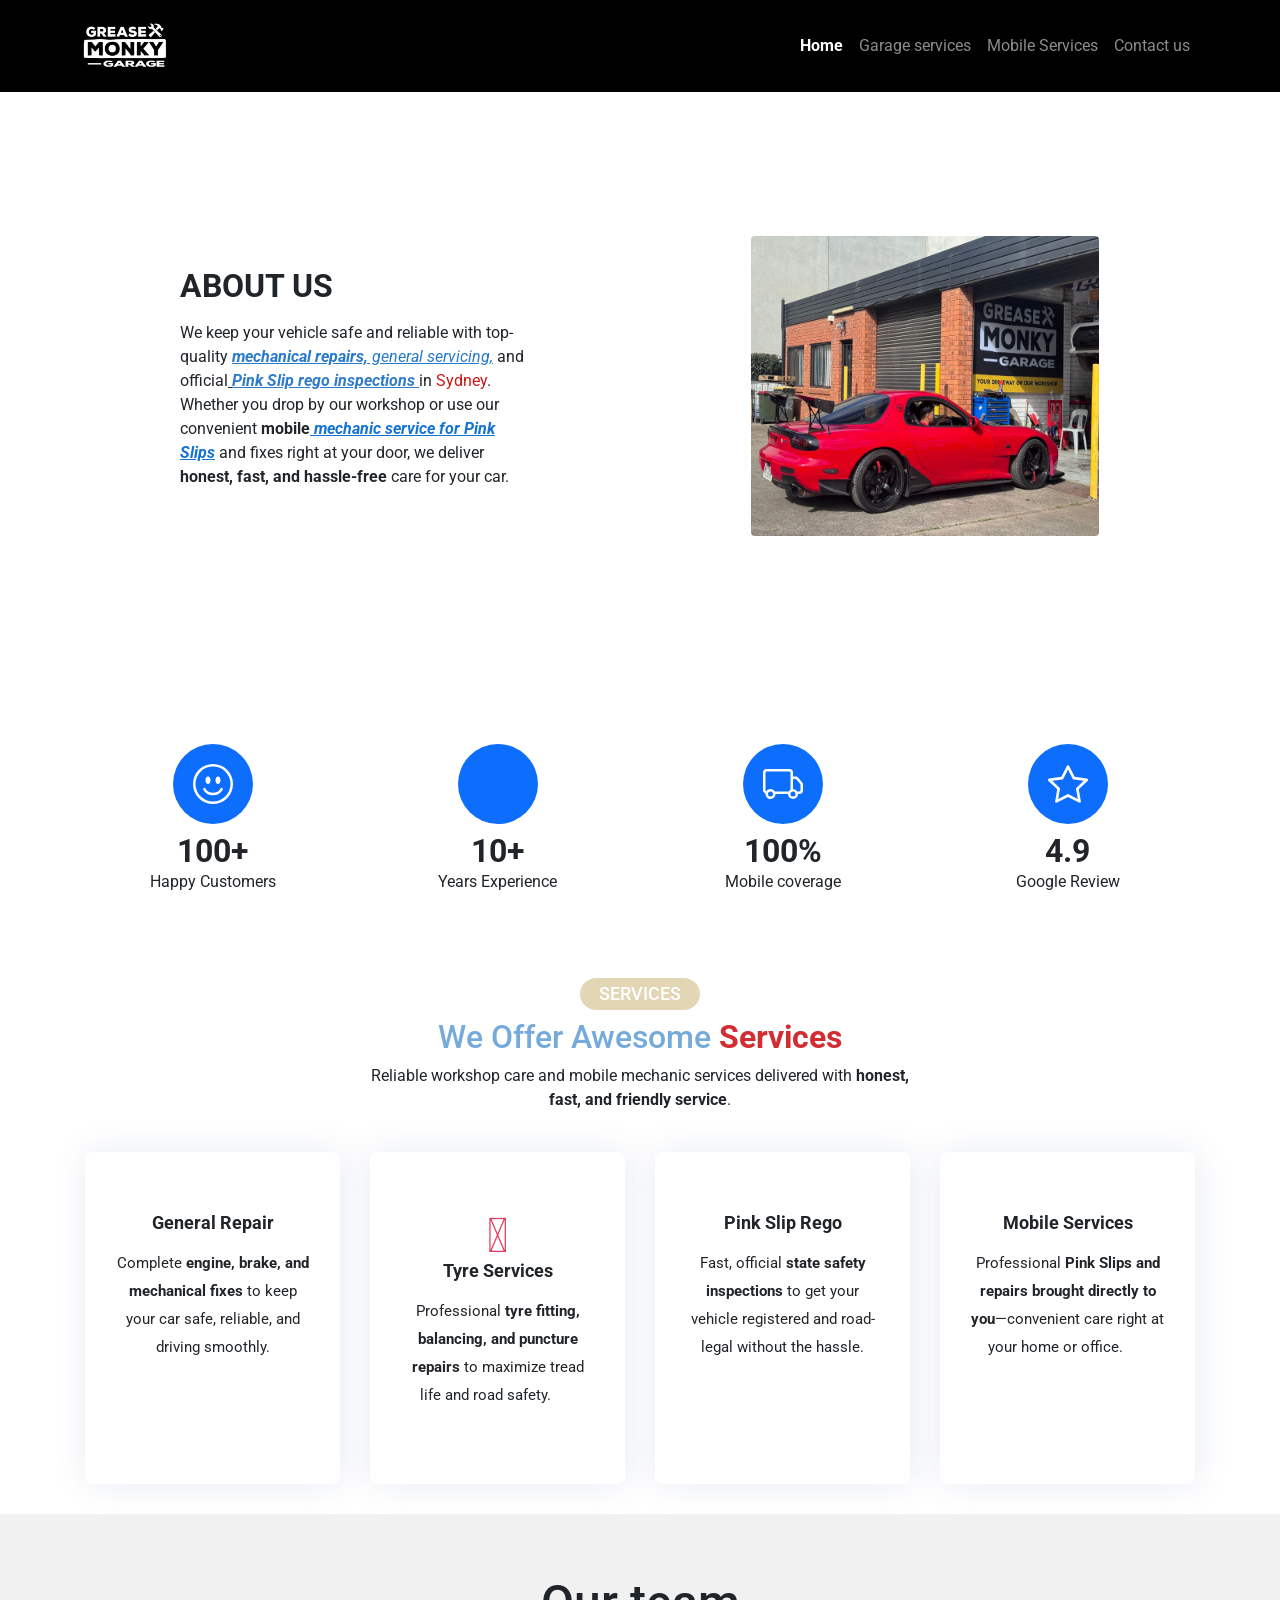
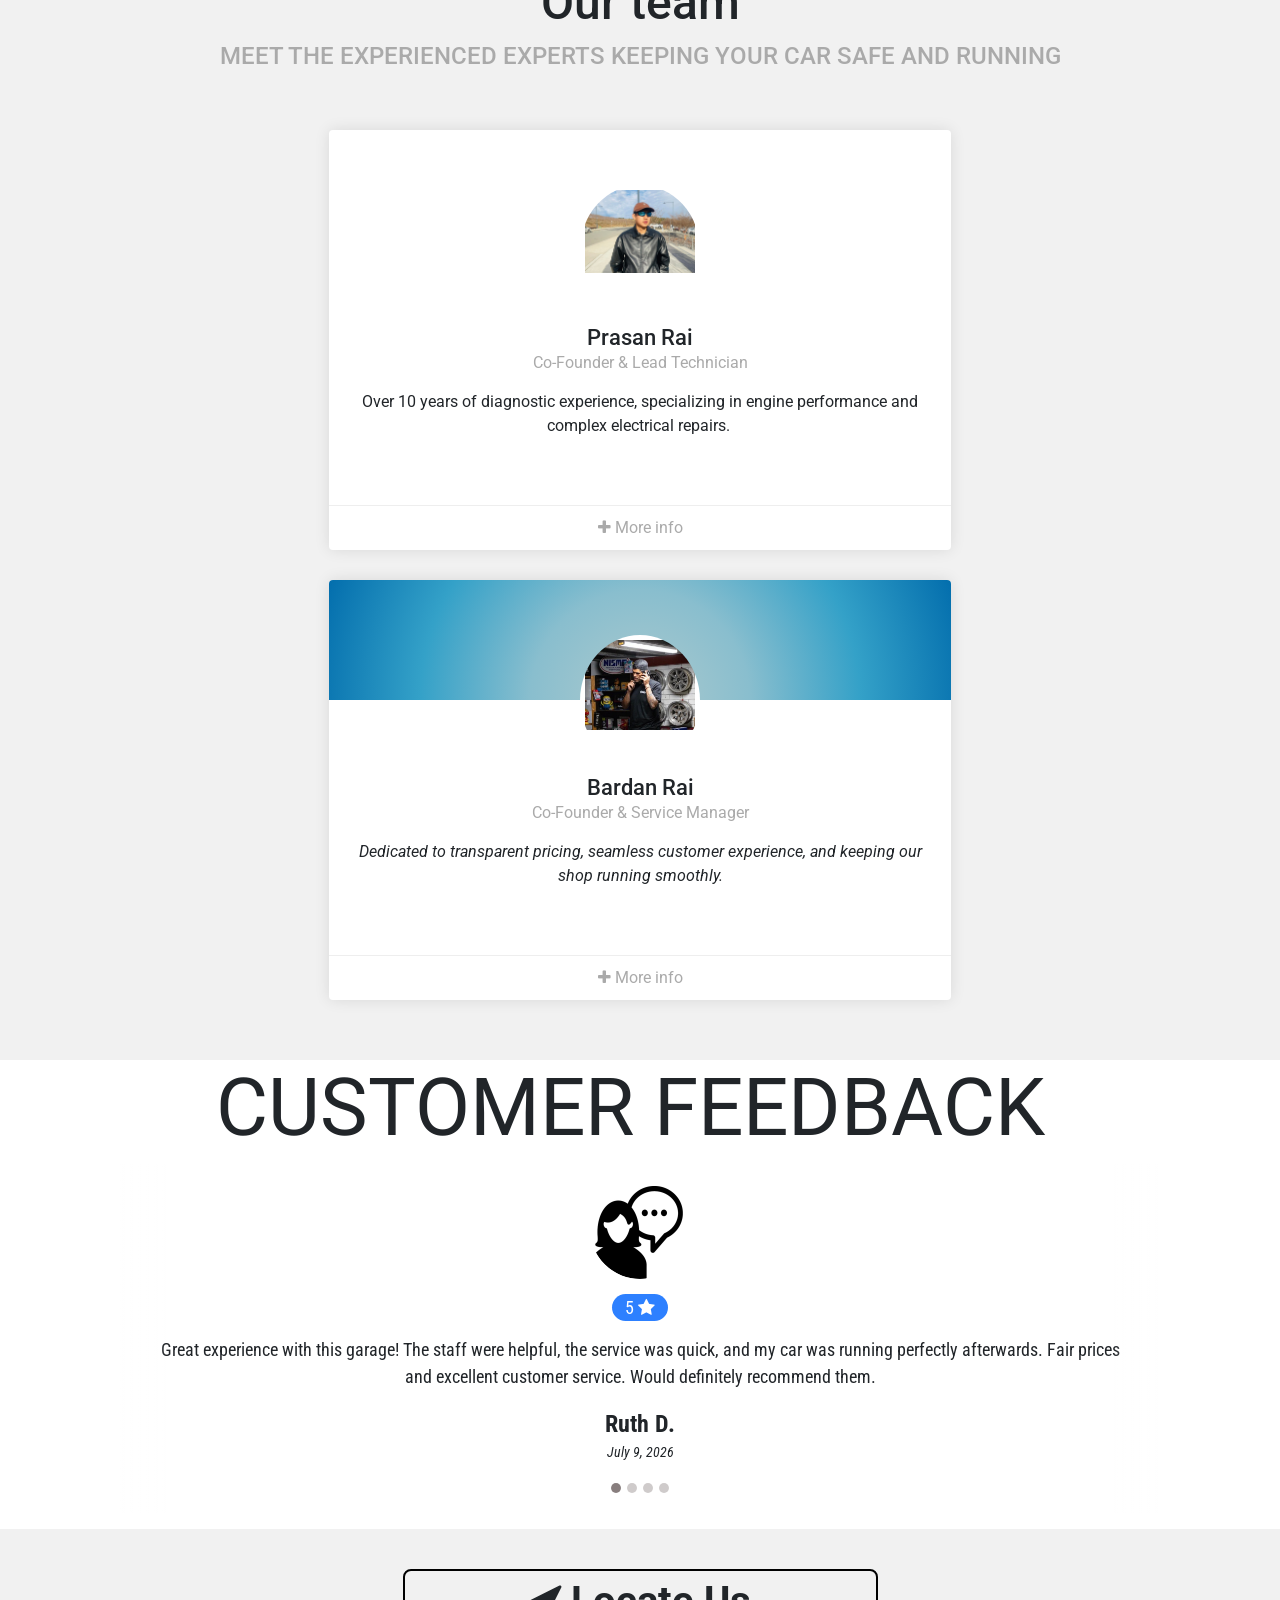
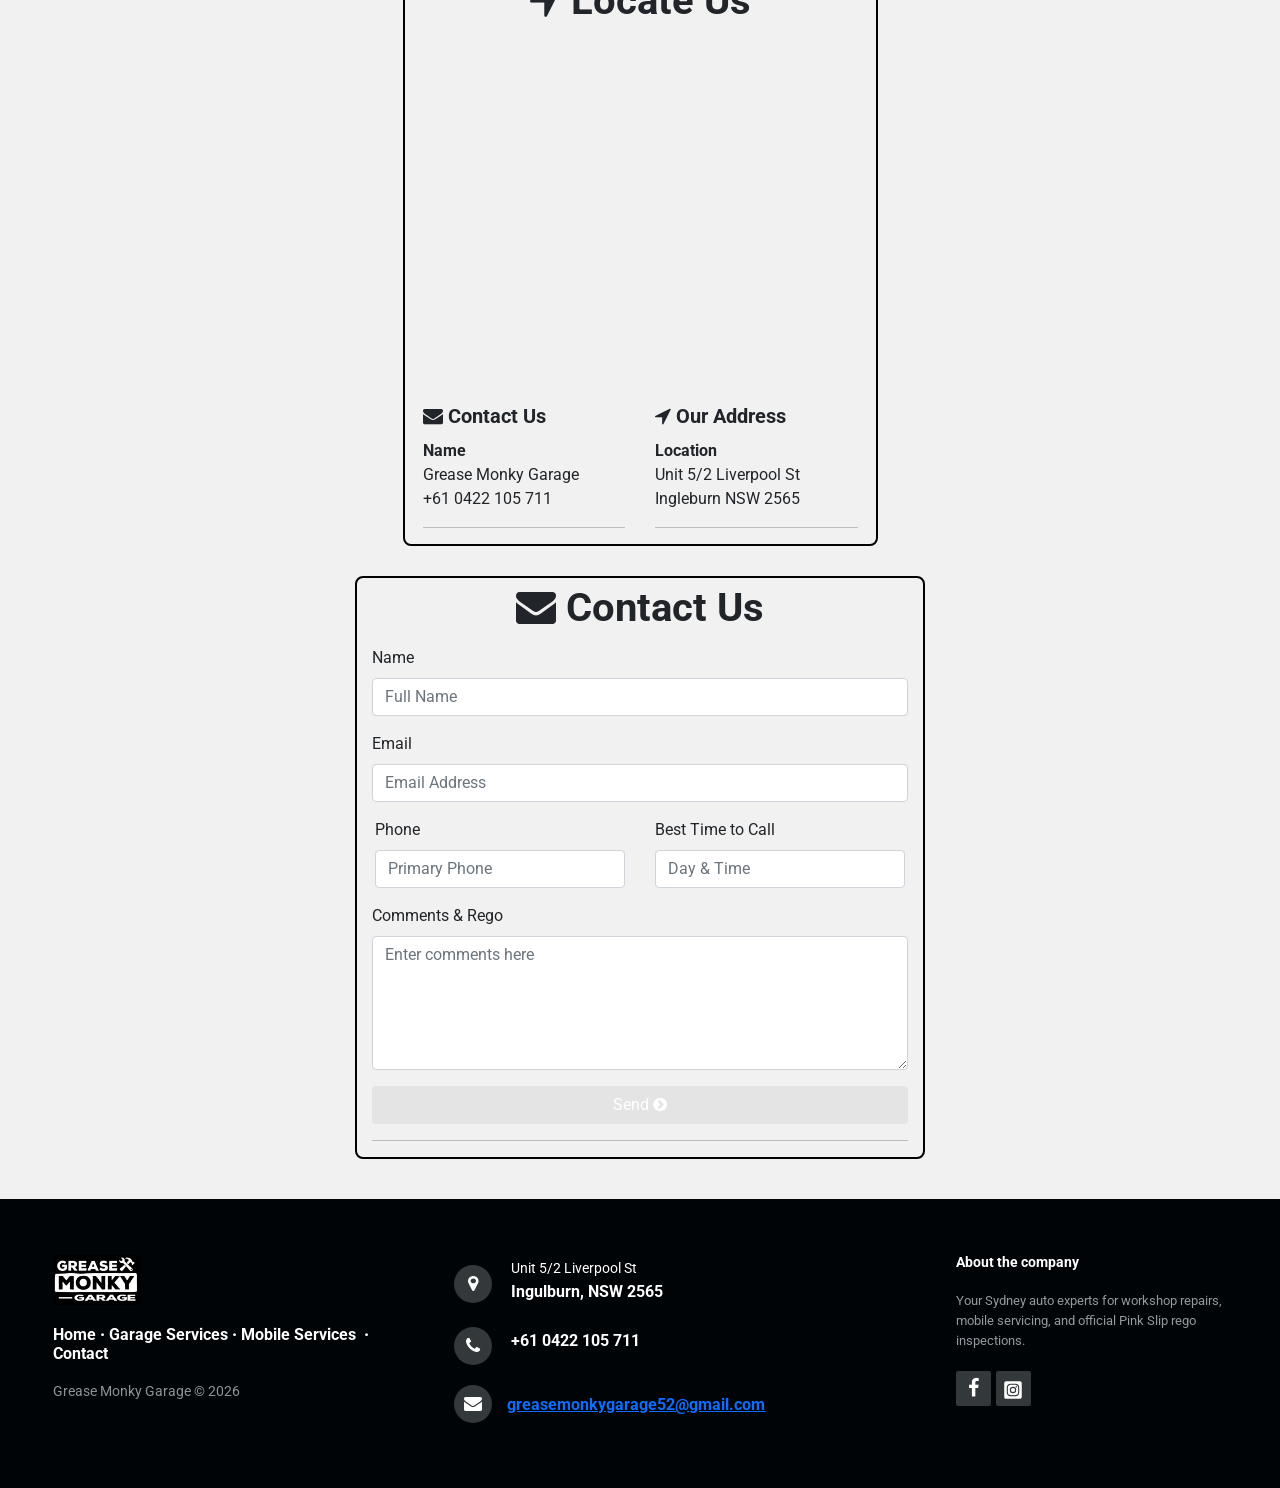
==== commit a87754c8: "Change navbar background color to black Updated navbar background color to black with inline style." ====
--- a/index.html
+++ b/index.html
@@ -33,7 +33,7 @@
 </head>
 
 <body>
-    <nav class="navbar navbar-dark navbar-expand-md bg-dark py-3">
+    <nav class="navbar navbar-dark navbar-expand-md py-3" style="background-color: #000000 !important;">
         <div class="container"><a class="navbar-brand d-flex align-items-center" href="#"><span><img id="imggg" src="assets/img/IMG_9246.jpg"></span></a><button data-bs-toggle="collapse" class="navbar-toggler" data-bs-target="#navcol-5"><span class="visually-hidden">Toggle navigation</span><span class="navbar-toggler-icon"></span></button>
             <div class="collapse navbar-collapse" id="navcol-5">
                 <ul class="navbar-nav ms-auto">
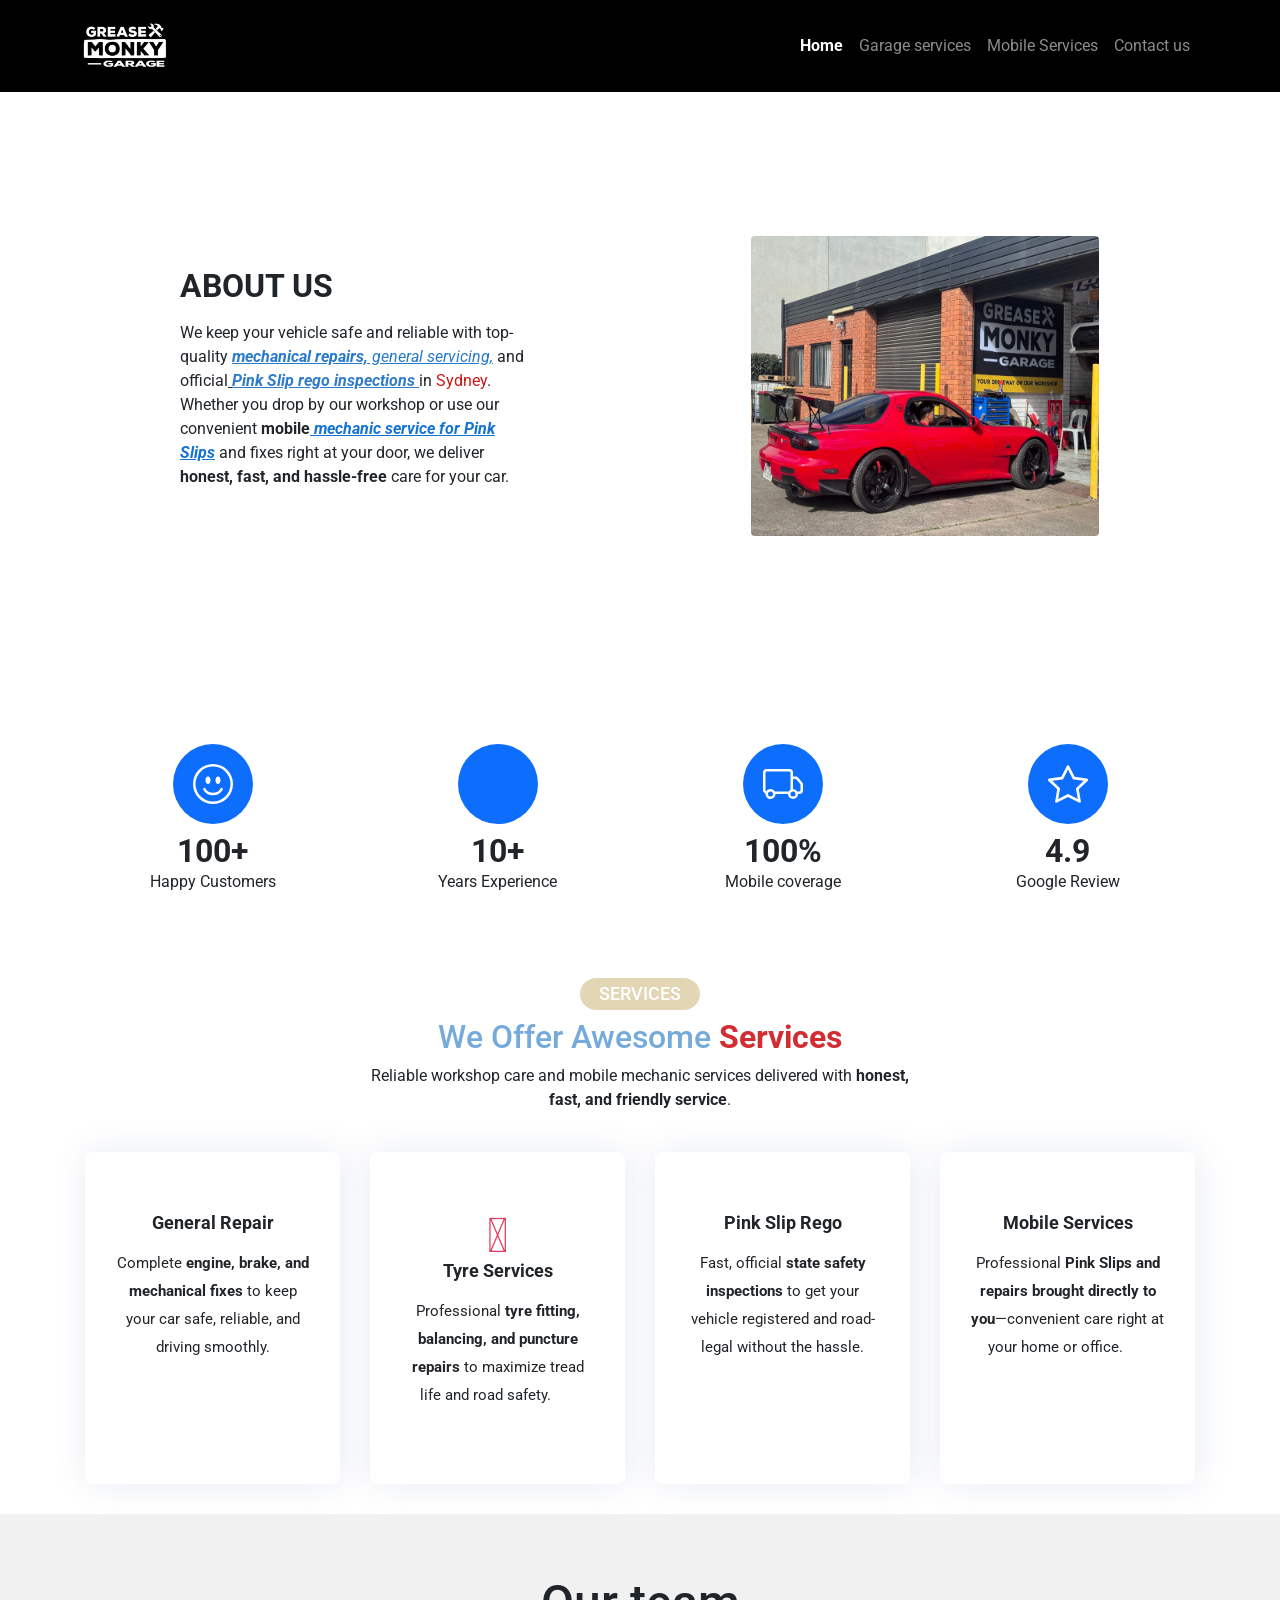
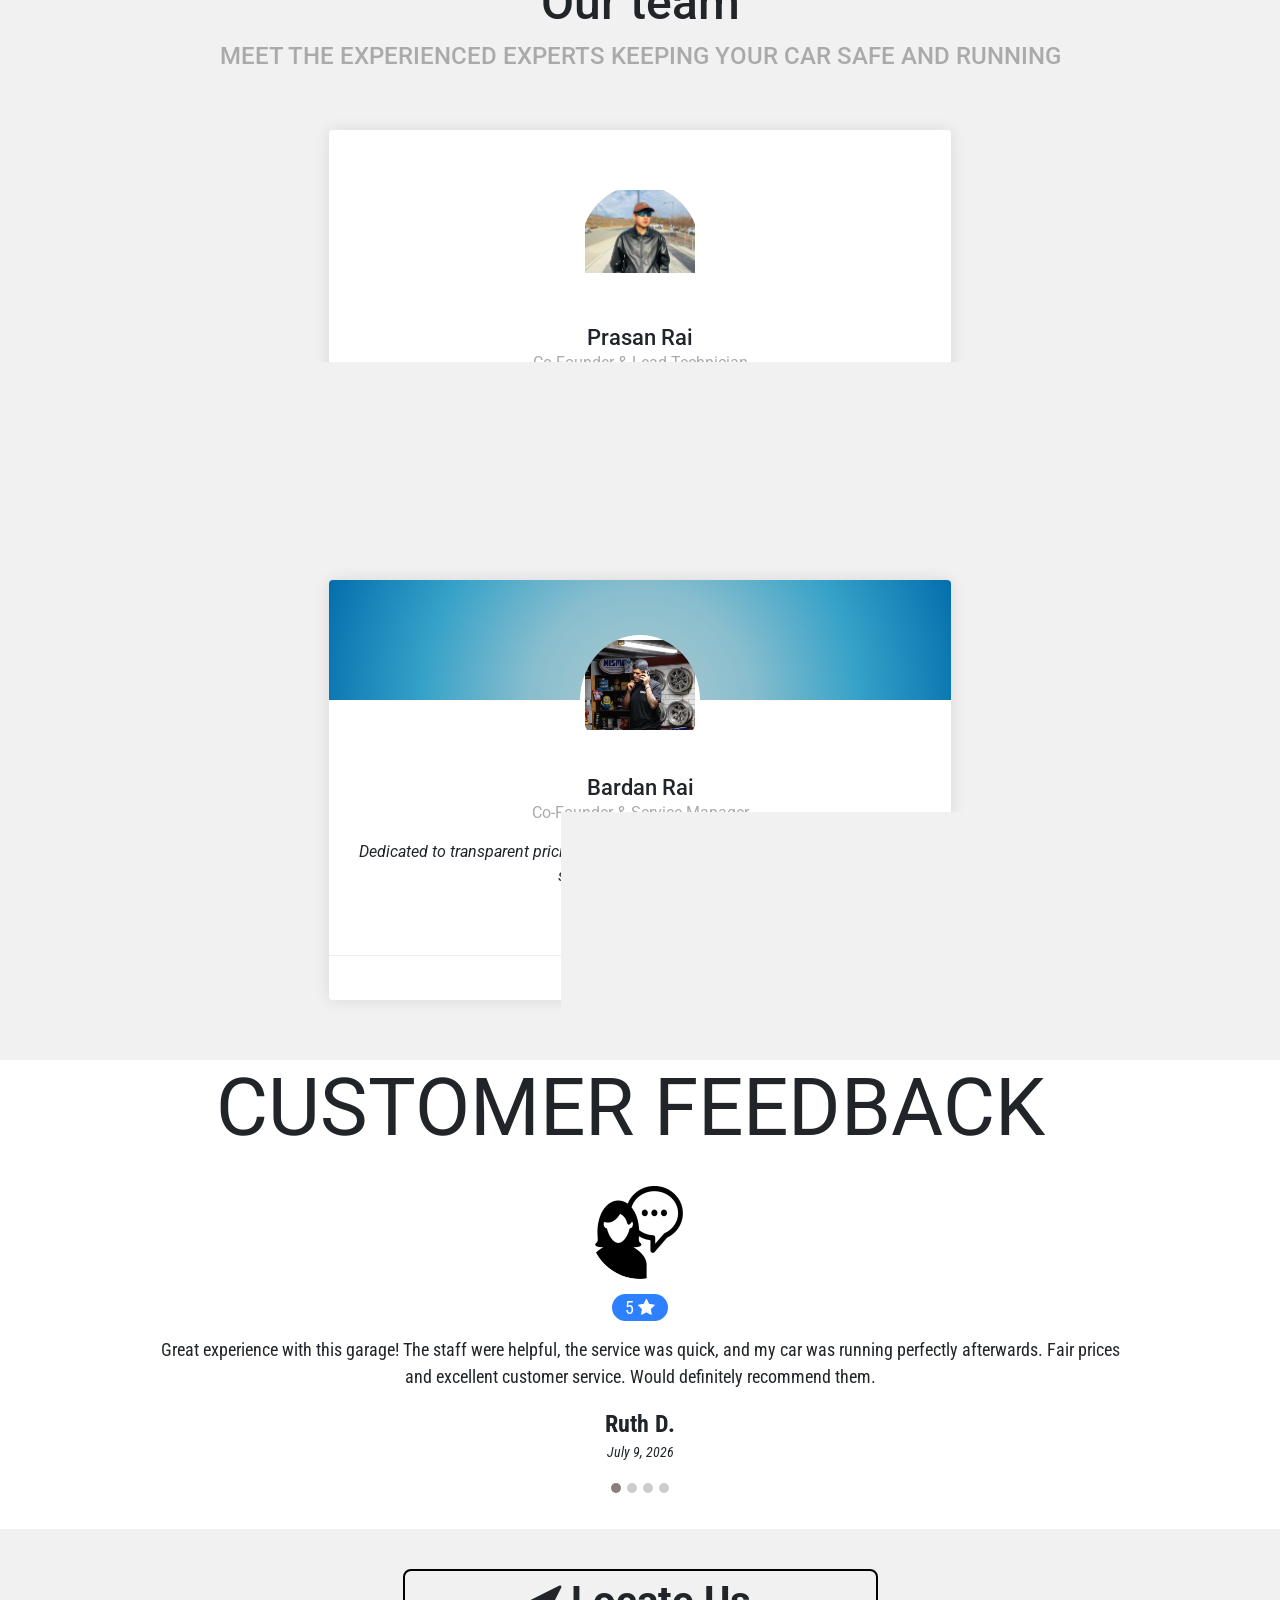
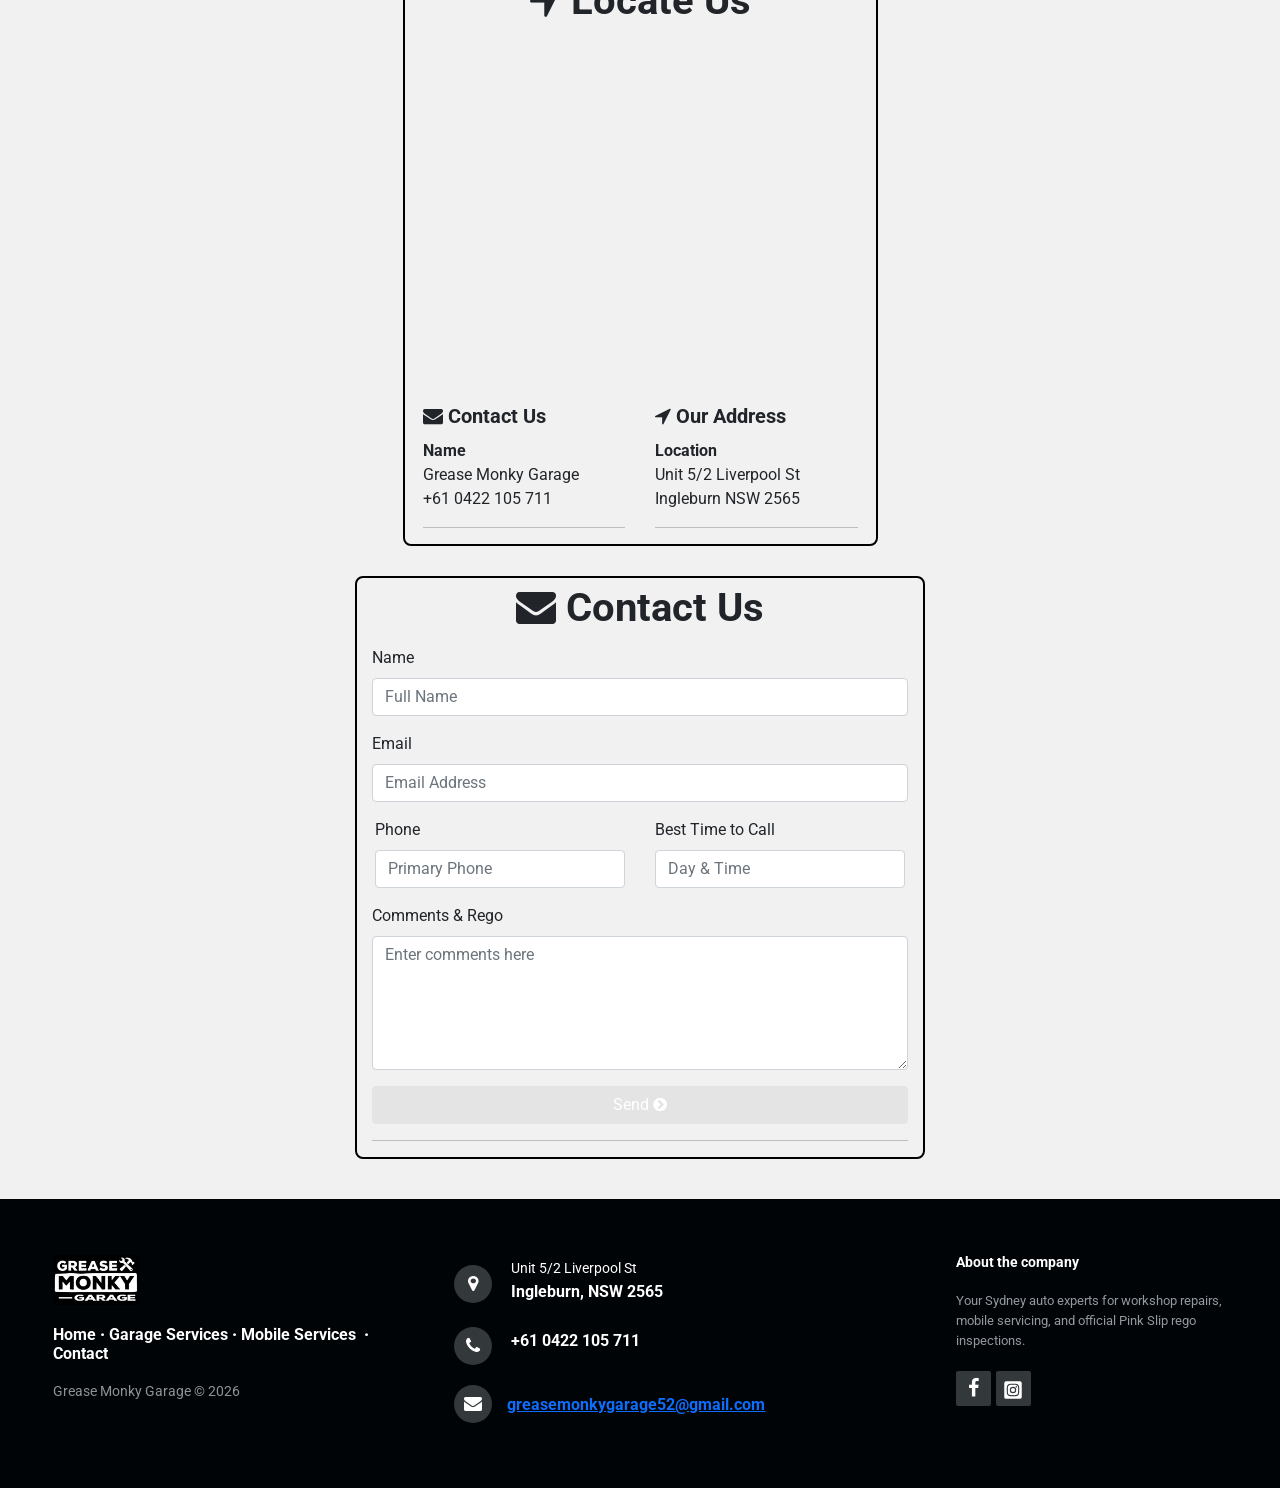
==== commit 951e7ca5: "Correct spelling of 'Ingleburn' in footer" ====
--- a/index.html
+++ b/index.html
@@ -192,7 +192,8 @@
                                     </div>
                                 </div>
                                 <div class="footer-imagia">
-                                    <div class="social-imagia text-center"><a target="_blank" href="https://www.facebook.com/prasan.rai.7921"><i class="fa fa-facebook"></i></a><a href="https://www.tiktok.com/@prasanrai52?_r=1&amp;_t=ZP-98oF3a05pa3" target="_blank"><svg xmlns="http://www.w3.org/2000/svg" viewBox="-32 0 512 512" width="1em" height="1em" fill="currentColor">
+                                    <div class="social-imagia text-center"><a target="_blank" href="https://www.facebook.com/prasan.rai.7921"><i class="fa fa-facebook"></i></a>
+                                        <a target="_blank" href="https://www.instagram.com/prasan.rai.7921?igsh=MTdoMXN3dTlzZmJhaQ=="><i class="fa fa-instagram"></i></a><a href="https://www.tiktok.com/@prasanrai52?_r=1&amp;_t=ZP-98oF3a05pa3" target="_blank"><svg xmlns="http://www.w3.org/2000/svg" viewBox="-32 0 512 512" width="1em" height="1em" fill="currentColor">
                                                 <!--! Font Awesome Free 6.1.1 by @fontawesome - https://fontawesome.com License - https://fontawesome.com/license/free (Icons: CC BY 4.0, Fonts: SIL OFL 1.1, Code: MIT License) Copyright 2022 Fonticons, Inc. -->
                                                 <path d="M448,209.91a210.06,210.06,0,0,1-122.77-39.25V349.38A162.55,162.55,0,1,1,185,188.31V278.2a74.62,74.62,0,1,0,52.23,71.18V0l88,0a121.18,121.18,0,0,0,1.86,22.17h0A122.18,122.18,0,0,0,381,102.39a121.43,121.43,0,0,0,67,20.14Z"></path>
                                             </svg></a></div>
@@ -413,7 +414,7 @@
                 </div>
                 <div class="col-12 col-sm-6 col-md-4 col-lg-5 footer-contacts">
                     <div><span class="fa fa-map-marker footer-contacts-icon"> </span>
-                        <p><span class="new-line-span">Unit 5/2 Liverpool St</span> Ingulburn, NSW 2565</p>
+                        <p><span class="new-line-span">Unit 5/2 Liverpool St</span> Ingleburn, NSW 2565</p>
                     </div>
                     <div><i class="fa fa-phone footer-contacts-icon"></i>
                         <p class="footer-center-info email text-start"> +61 0422 105 711</p>
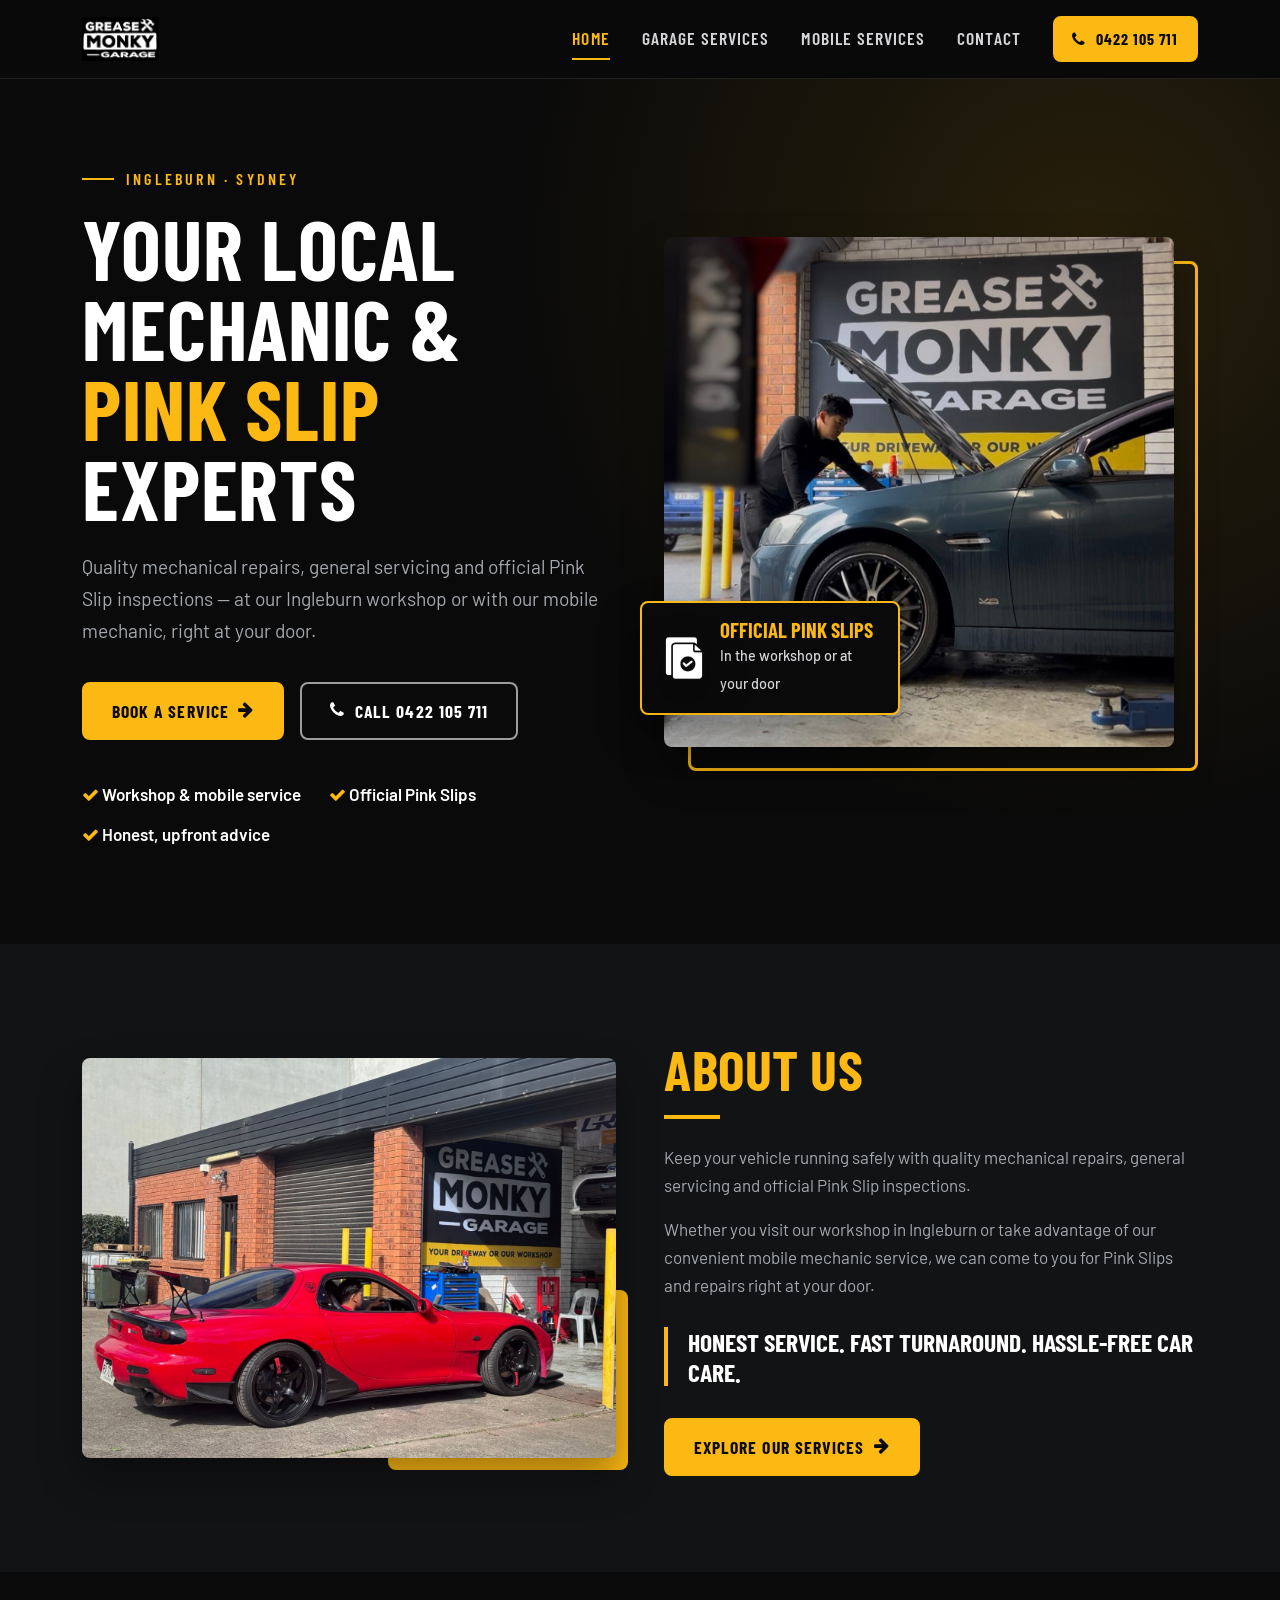
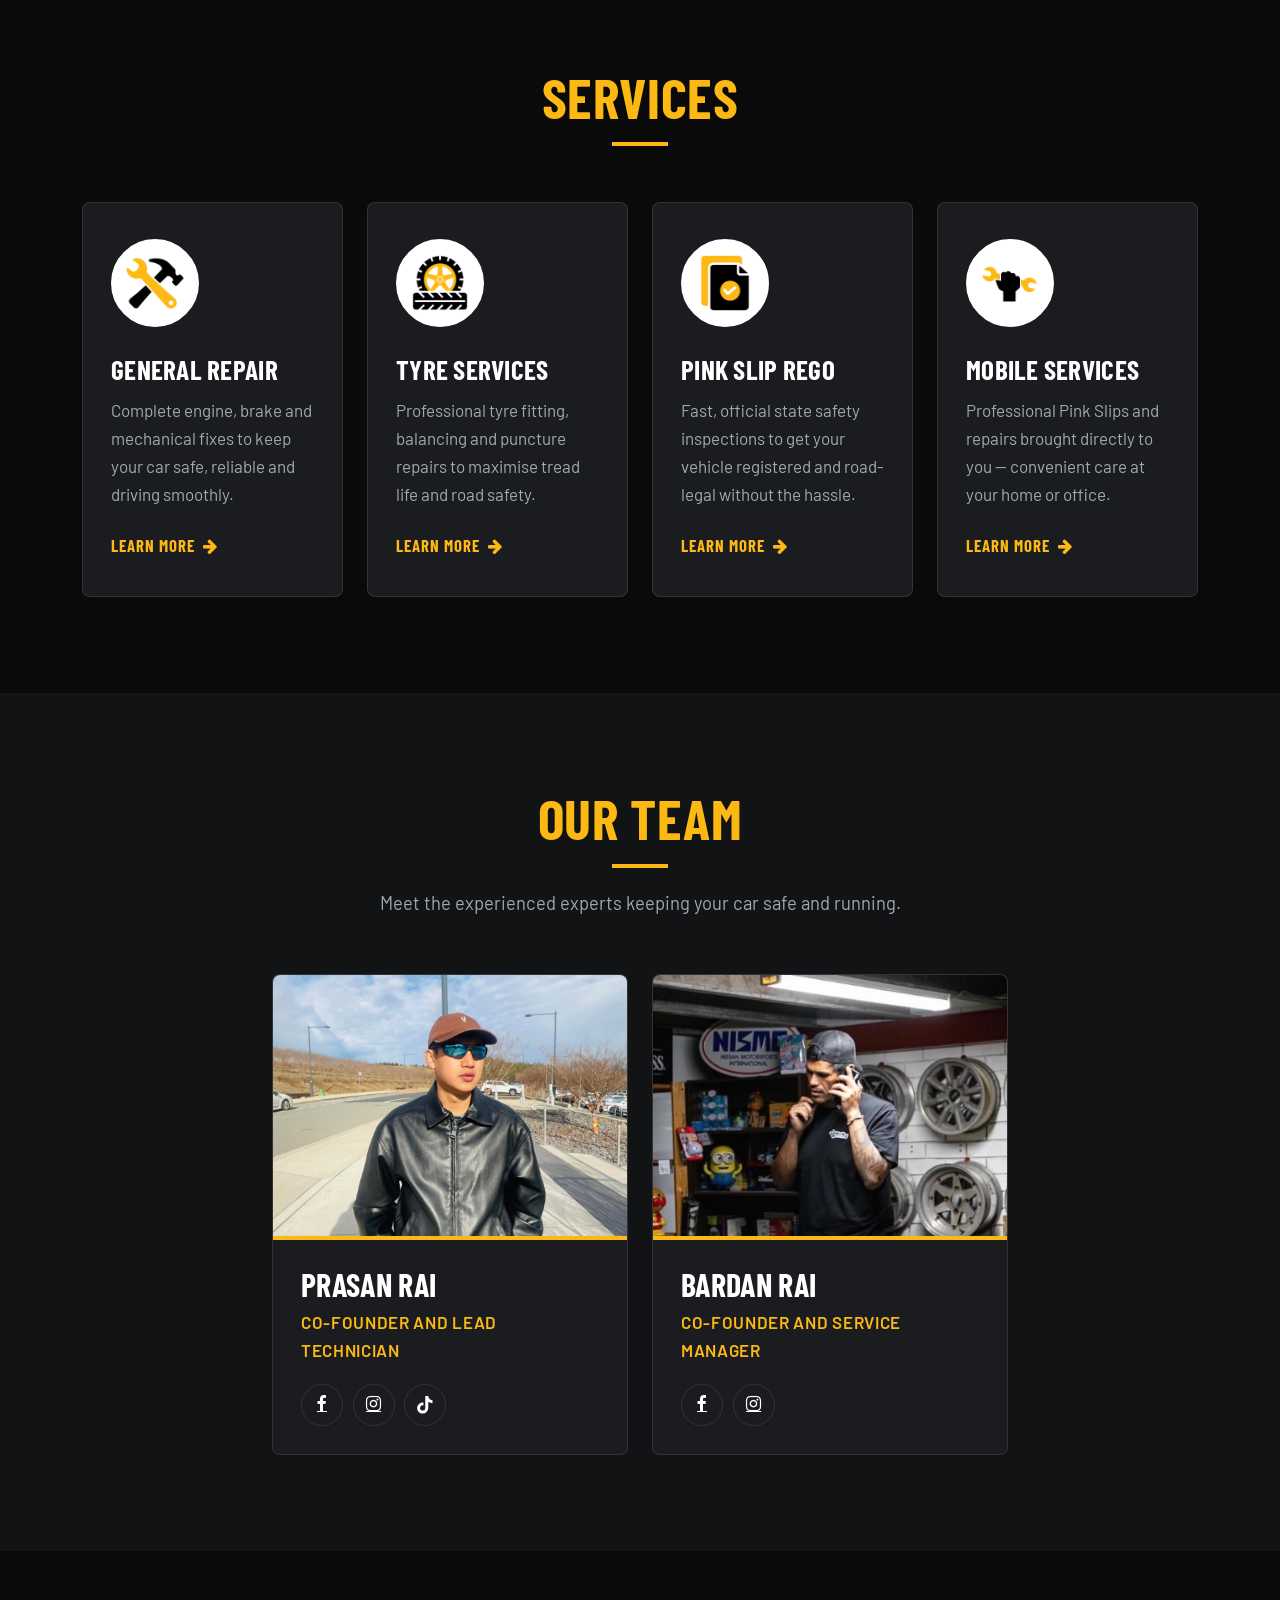
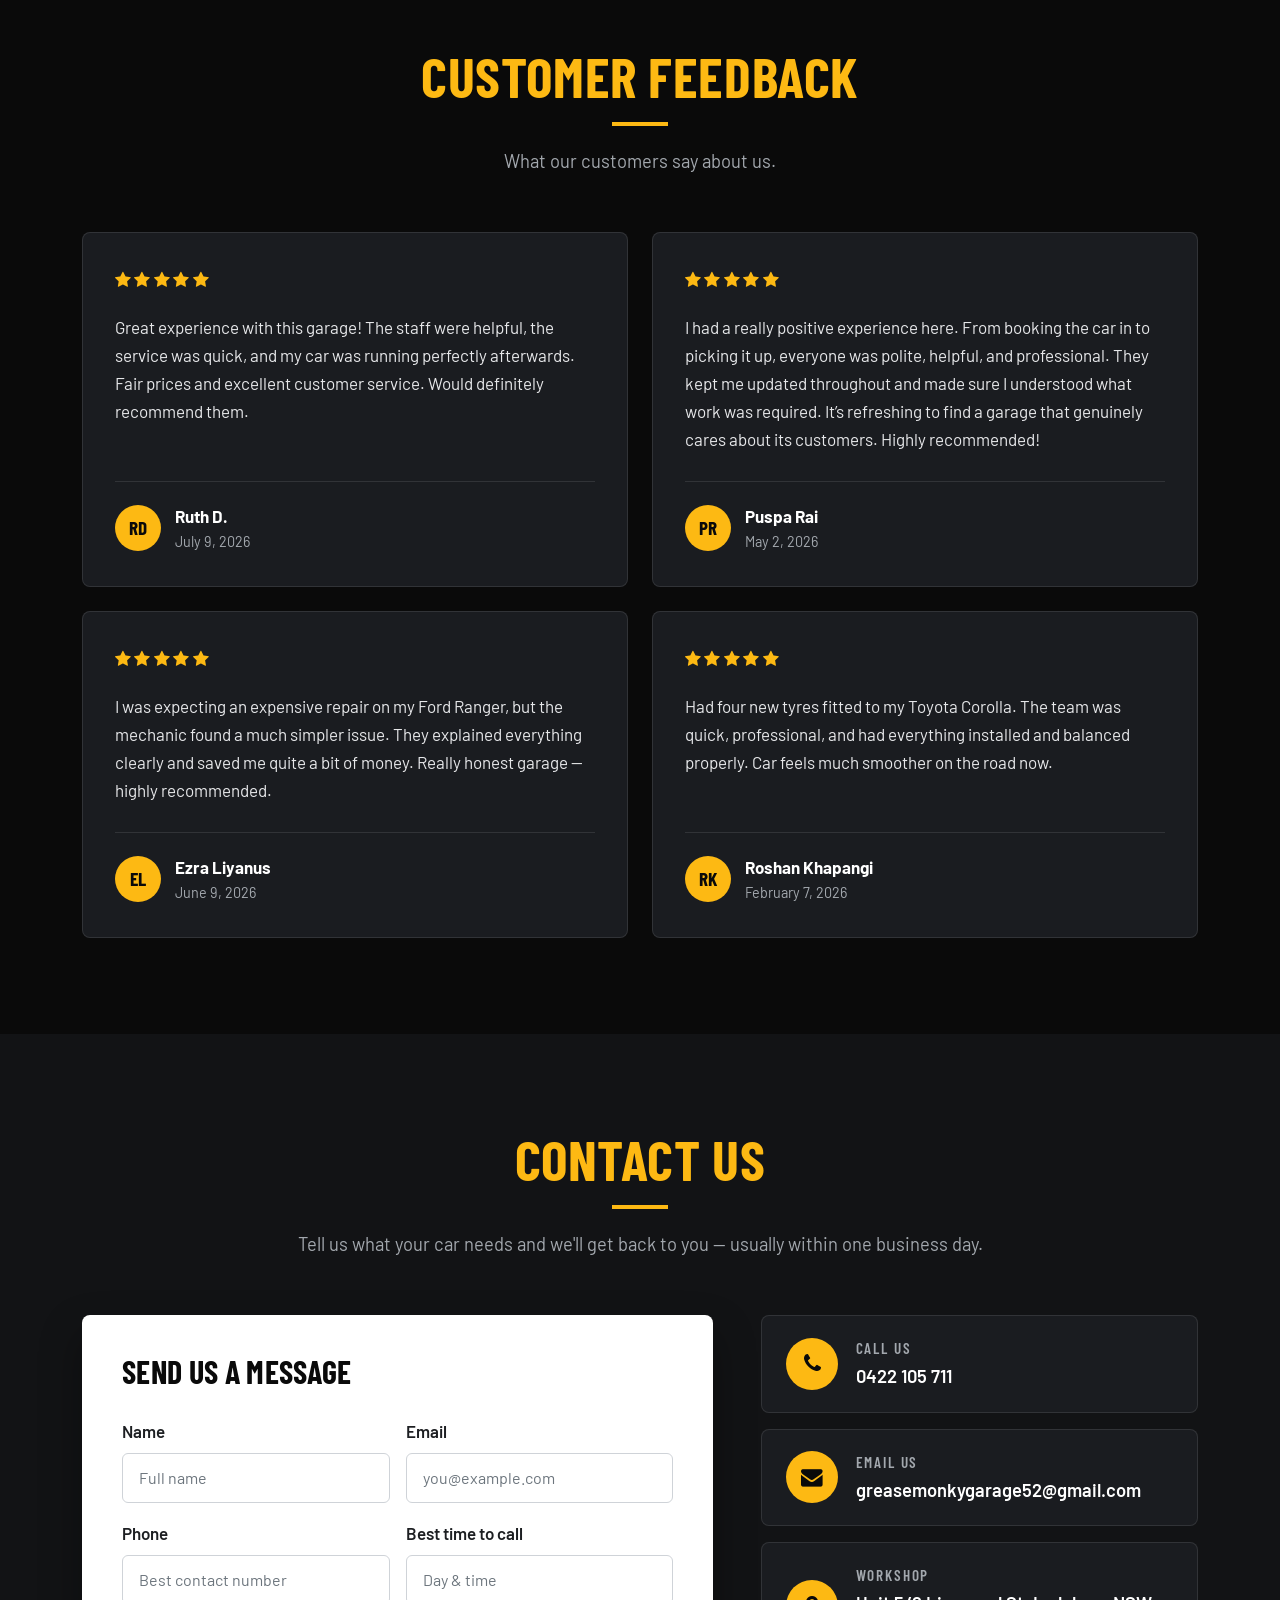
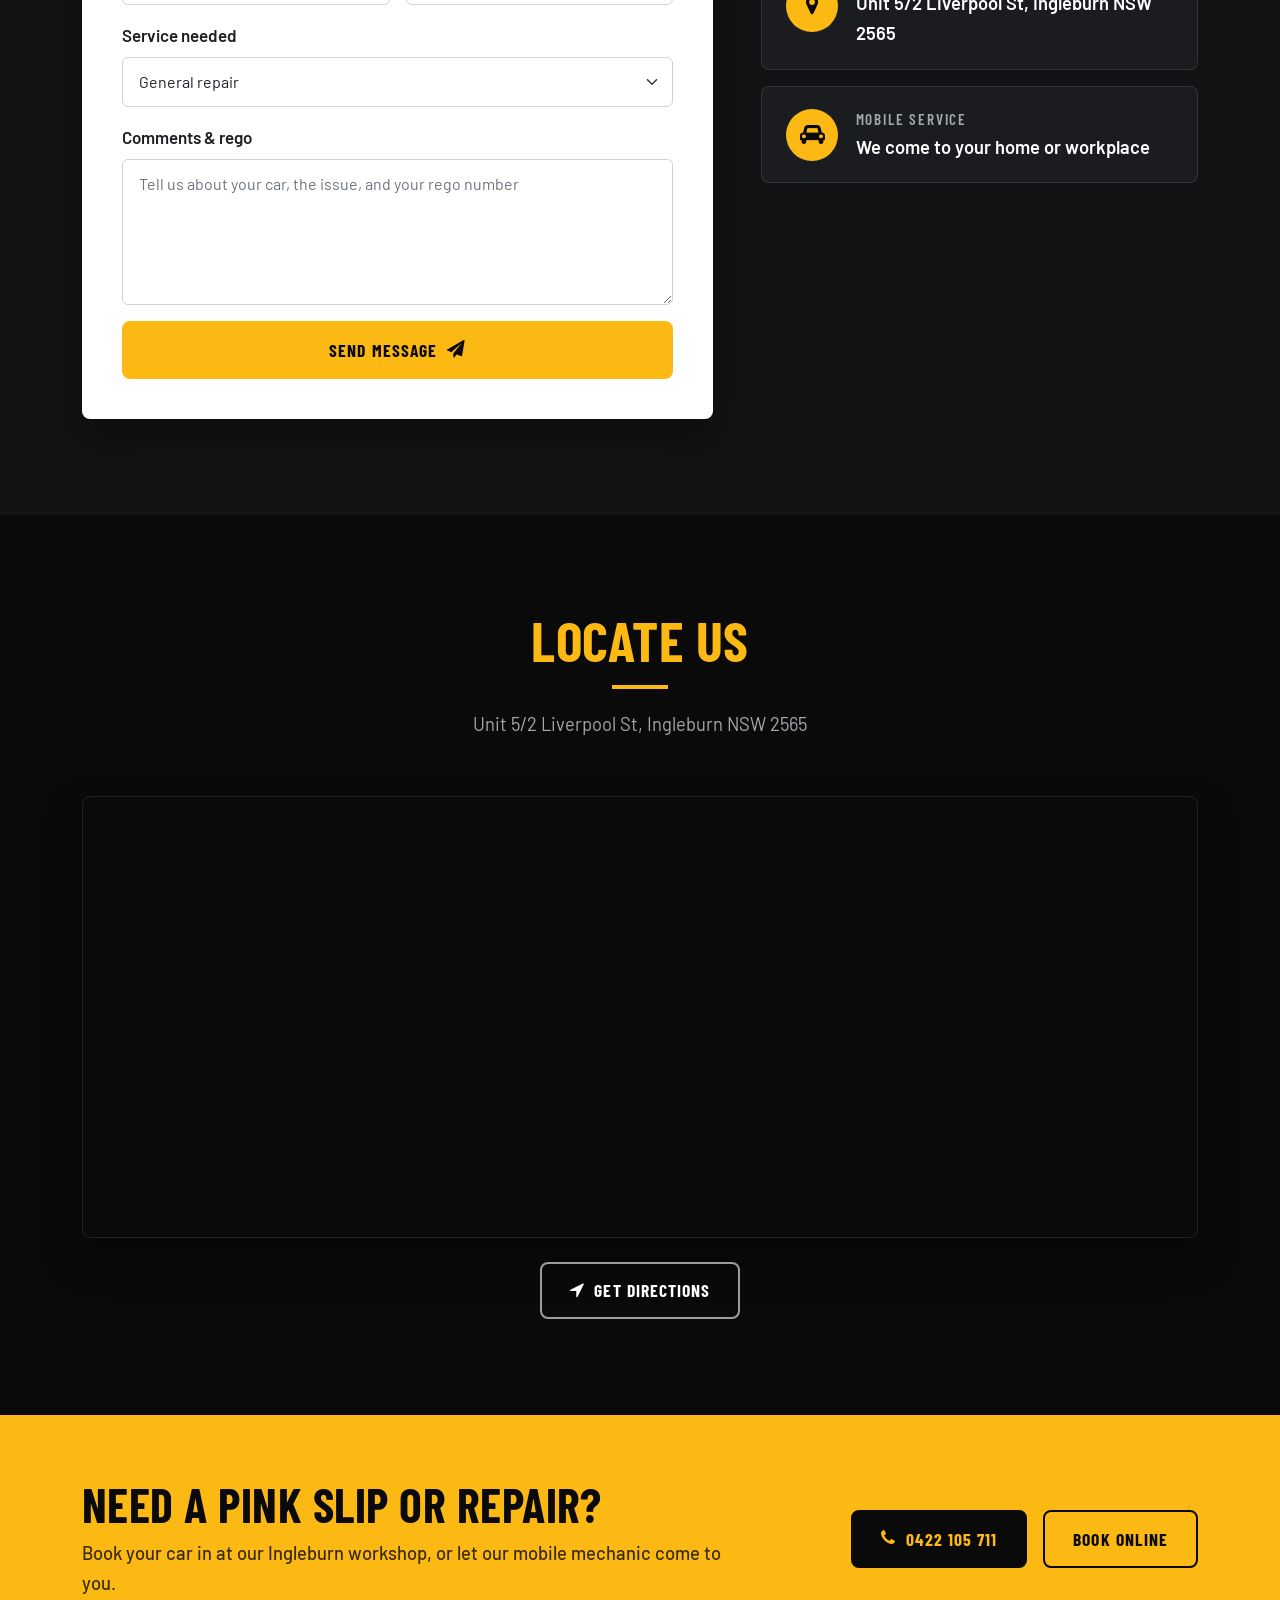
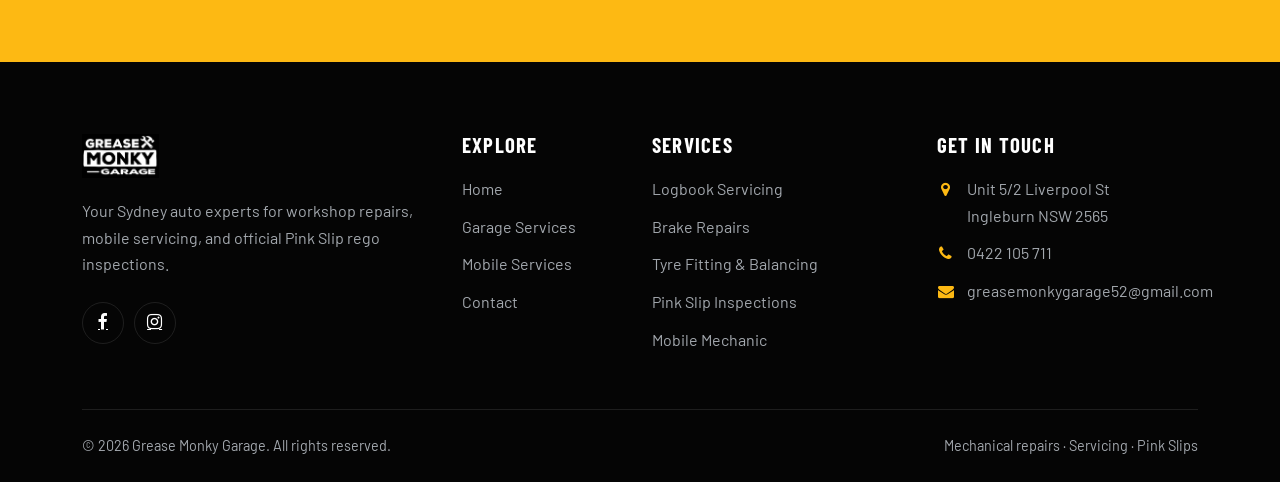
==== commit db372d72: "Add files via upload" ====
--- a/index.html
+++ b/index.html
@@ -1,443 +1,438 @@
 <!DOCTYPE html>
-<html lang="en">
+<html lang="en-AU">
 
 <head>
     <meta charset="utf-8">
-    <meta name="viewport" content="width=device-width, initial-scale=1.0, shrink-to-fit=no">
-    <title>home</title>
+    <meta name="viewport" content="width=device-width, initial-scale=1">
+    <title>Grease Monky Garage | Mechanic &amp; Pink Slips in Ingleburn, Sydney</title>
+    <meta name="description" content="Mechanical repairs, general servicing and official Pink Slip inspections in Ingleburn, Sydney. Visit our workshop or book our mobile mechanic to come to you.">
+    <meta property="og:type" content="website">
+    <meta property="og:title" content="Grease Monky Garage | Mechanic &amp; Pink Slips in Ingleburn">
+    <meta property="og:description" content="Honest service. Fast turnaround. Hassle-free car care — in our workshop or at your door.">
+    <meta property="og:image" content="https://www.greasemonkygarage.com/assets/img/home/hero-workshop.jpg">
+    <link rel="icon" type="image/png" href="assets/img/icons/general-repair.png">
+    <link rel="preconnect" href="https://fonts.googleapis.com">
+    <link rel="preconnect" href="https://fonts.gstatic.com" crossorigin>
+    <link rel="stylesheet" href="https://fonts.googleapis.com/css2?family=Barlow+Condensed:wght@600;700&amp;family=Barlow:wght@400;500;600;700&amp;display=swap">
     <link rel="stylesheet" href="assets/bootstrap/css/bootstrap.min.css">
-    <link rel="stylesheet" href="https://fonts.googleapis.com/css?family=Cookie">
-    <link rel="stylesheet" href="https://fonts.googleapis.com/css?family=Roboto">
-    <link rel="stylesheet" href="https://fonts.googleapis.com/css?family=Roboto+Condensed:400,400i,700,700i">
-    <link rel="stylesheet" href="assets/fonts/fontawesome-all.min.css">
     <link rel="stylesheet" href="assets/fonts/font-awesome.min.css">
-    <link rel="stylesheet" href="assets/fonts/fontawesome5-overrides.min.css">
-    <link rel="stylesheet" href="assets/css/accordion-faq-list.css">
-    <link rel="stylesheet" href="assets/css/animated-services.css">
-    <link rel="stylesheet" href="assets/css/Bold-BS4-Cards-with-Hover-Effect-142-1.css">
-    <link rel="stylesheet" href="assets/css/Bold-BS4-Cards-with-Hover-Effect-142.css">
-    <link rel="stylesheet" href="assets/css/Client-Logo-Slider.css">
-    <link rel="stylesheet" href="assets/css/Contact-FormModal-Contact-Form-with-Google-Map.css">
-    <link rel="stylesheet" href="assets/css/Faq-by-pomdre-1.css">
-    <link rel="stylesheet" href="assets/css/Faq-by-pomdre.css">
-    <link rel="stylesheet" href="assets/css/Hero-Clean-Reverse.css">
-    <link rel="stylesheet" href="assets/css/Hero-Photography.css">
-    <link rel="stylesheet" href="https://cdnjs.cloudflare.com/ajax/libs/Swiper/6.4.8/swiper-bundle.min.css">
-    <link rel="stylesheet" href="assets/css/Navbar-Right-Links-Dark.css">
-    <link rel="stylesheet" href="assets/css/Pretty-Footer.css">
-    <link rel="stylesheet" href="assets/css/Pricing-Centered.css">
-    <link rel="stylesheet" href="assets/css/Simple-Slider.css">
     <link rel="stylesheet" href="assets/css/styles.css">
-    <link rel="stylesheet" href="assets/css/Team-with-rotating-cards.css">
-    <link rel="stylesheet" href="assets/css/Ultimate-Testimonial-Slider.css">
+    <script type="application/ld+json">
+    {
+        "@context": "https://schema.org",
+        "@type": "AutoRepair",
+        "name": "Grease Monky Garage",
+        "url": "https://www.greasemonkygarage.com/",
+        "image": "https://www.greasemonkygarage.com/assets/img/home/hero-workshop.jpg",
+        "telephone": "+61 422 105 711",
+        "email": "greasemonkygarage52@gmail.com",
+        "address": {
+            "@type": "PostalAddress",
+            "streetAddress": "Unit 5/2 Liverpool St",
+            "addressLocality": "Ingleburn",
+            "addressRegion": "NSW",
+            "postalCode": "2565",
+            "addressCountry": "AU"
+        },
+        "areaServed": "Sydney",
+        "sameAs": [
+            "https://www.facebook.com/p/Grease-Monky-Garage-61589261166092/",
+            "https://www.instagram.com/grease_monky_garage/"
+        ]
+    }
+    </script>
 </head>
 
 <body>
-    <nav class="navbar navbar-dark navbar-expand-md py-3" style="background-color: #000000 !important;">
-        <div class="container"><a class="navbar-brand d-flex align-items-center" href="#"><span><img id="imggg" src="assets/img/IMG_9246.jpg"></span></a><button data-bs-toggle="collapse" class="navbar-toggler" data-bs-target="#navcol-5"><span class="visually-hidden">Toggle navigation</span><span class="navbar-toggler-icon"></span></button>
-            <div class="collapse navbar-collapse" id="navcol-5">
-                <ul class="navbar-nav ms-auto">
-                    <li class="nav-item"><a class="nav-link active" href="index.html"><strong>Home</strong></a></li>
-                    <li class="nav-item"><a class="nav-link" href="garage.html">Garage services</a></li>
-                    <li class="nav-item"><a class="nav-link" href="mobile.html">Mobile Services</a></li>
-                    <li class="nav-item"><a class="nav-link" href="index.html#contact">Contact us</a></li>
-                </ul>
+    <a class="skip-link" href="#main">Skip to content</a>
+
+    <header class="site-header">
+        <nav class="navbar navbar-expand-lg navbar-dark" aria-label="Main">
+            <div class="container">
+                <a class="navbar-brand" href="index.html"><img class="site-logo" src="assets/img/brand/logo.jpg" alt="Grease Monky Garage – home" width="77" height="44"></a>
+                <button class="navbar-toggler" type="button" data-bs-toggle="collapse" data-bs-target="#site-nav" aria-controls="site-nav" aria-expanded="false" aria-label="Toggle navigation">
+                    <span class="navbar-toggler-icon"></span>
+                </button>
+                <div class="collapse navbar-collapse" id="site-nav">
+                    <ul class="navbar-nav ms-auto align-items-lg-center">
+                        <li class="nav-item"><a class="nav-link active" href="index.html" aria-current="page">Home</a></li>
+                        <li class="nav-item"><a class="nav-link" href="garage.html">Garage Services</a></li>
+                        <li class="nav-item"><a class="nav-link" href="mobile.html">Mobile Services</a></li>
+                        <li class="nav-item"><a class="nav-link" href="index.html#contact">Contact</a></li>
+                        <li class="nav-item ms-lg-3"><a class="btn btn-brand btn-sm header-cta" href="tel:+61422105711"><i class="fa fa-phone" aria-hidden="true"></i> 0422 105 711</a></li>
+                    </ul>
+                </div>
+            </div>
+        </nav>
+    </header>
+
+    <main id="main">
+        <section class="hero">
+            <div class="container">
+                <div class="row align-items-center gx-lg-5">
+                    <div class="col-lg-6">
+                        <p class="eyebrow">Ingleburn &middot; Sydney</p>
+                        <h1 class="hero-title">Your local mechanic &amp; <span>Pink Slip</span> experts</h1>
+                        <p class="hero-text">Quality mechanical repairs, general servicing and official Pink Slip inspections — at our Ingleburn workshop or with our mobile mechanic, right at your door.</p>
+                        <div class="hero-actions">
+                            <a class="btn btn-brand" href="#contact">Book a service <i class="fa fa-arrow-right" aria-hidden="true"></i></a>
+                            <a class="btn btn-outline-white" href="tel:+61422105711"><i class="fa fa-phone" aria-hidden="true"></i> Call 0422 105 711</a>
+                        </div>
+                        <ul class="hero-points list-unstyled mb-0">
+                            <li><i class="fa fa-check text-yellow" aria-hidden="true"></i> Workshop &amp; mobile service</li>
+                            <li><i class="fa fa-check text-yellow" aria-hidden="true"></i> Official Pink Slips</li>
+                            <li><i class="fa fa-check text-yellow" aria-hidden="true"></i> Honest, upfront advice</li>
+                        </ul>
+                    </div>
+                    <div class="col-lg-6">
+                        <div class="hero-media">
+                            <img src="assets/img/home/hero-workshop.jpg" alt="Mechanic working under the bonnet of a car at Grease Monky Garage" width="1284" height="1208">
+                            <div class="hero-badge">
+                                <img src="assets/img/icons/pink-slip-rego-reversed.png" alt="">
+                                <div>
+                                    <strong>Official Pink Slips</strong>
+                                    <span>In the workshop or at your door</span>
+                                </div>
+                            </div>
+                        </div>
+                    </div>
+                </div>
+            </div>
+        </section>
+
+        <section class="section section-alt" id="about" aria-labelledby="about-heading">
+            <div class="container">
+                <div class="row align-items-center gy-5 gx-lg-5">
+                    <div class="col-lg-6">
+                        <div class="about-media">
+                            <img src="assets/img/home/workshop-exterior.jpg" alt="Red sports car parked outside the Grease Monky Garage workshop" width="1400" height="1050" loading="lazy">
+                        </div>
+                    </div>
+                    <div class="col-lg-6 about-text">
+                        <div class="section-header section-header-start mb-4">
+                            <h2 id="about-heading" class="section-title">About Us</h2>
+                        </div>
+                        <p>Keep your vehicle running safely with quality mechanical repairs, general servicing and official Pink Slip inspections.</p>
+                        <p>Whether you visit our workshop in Ingleburn or take advantage of our convenient mobile mechanic service, we can come to you for Pink Slips and repairs right at your door.</p>
+                        <p class="about-tagline">Honest service. Fast turnaround. Hassle-free car care.</p>
+                        <a class="btn btn-brand" href="garage.html">Explore our services <i class="fa fa-arrow-right" aria-hidden="true"></i></a>
+                    </div>
+                </div>
+            </div>
+        </section>
+
+        <section class="section" id="services" aria-labelledby="services-heading">
+            <div class="container">
+                <div class="section-header">
+                    <h2 id="services-heading" class="section-title">Services</h2>
+                </div>
+                <div class="row g-4">
+                    <div class="col-md-6 col-xl-3">
+                        <article class="service-card">
+                            <div class="service-card-icon">
+                                <img src="assets/img/icons/general-repair.png" alt="" width="58" height="58">
+                                <img class="service-card-icon-hover" src="assets/img/icons/general-repair-reversed.png" alt="" width="58" height="58">
+                            </div>
+                            <h3 class="service-card-title">General Repair</h3>
+                            <p class="service-card-text">Complete engine, brake and mechanical fixes to keep your car safe, reliable and driving smoothly.</p>
+                            <a class="link-arrow" href="garage.html">Learn more <i class="fa fa-arrow-right" aria-hidden="true"></i></a>
+                        </article>
+                    </div>
+                    <div class="col-md-6 col-xl-3">
+                        <article class="service-card">
+                            <div class="service-card-icon">
+                                <img src="assets/img/icons/tyre-services.png" alt="" width="58" height="58">
+                                <img class="service-card-icon-hover" src="assets/img/icons/tyre-services-reversed.png" alt="" width="58" height="58">
+                            </div>
+                            <h3 class="service-card-title">Tyre Services</h3>
+                            <p class="service-card-text">Professional tyre fitting, balancing and puncture repairs to maximise tread life and road safety.</p>
+                            <a class="link-arrow" href="garage.html">Learn more <i class="fa fa-arrow-right" aria-hidden="true"></i></a>
+                        </article>
+                    </div>
+                    <div class="col-md-6 col-xl-3">
+                        <article class="service-card">
+                            <div class="service-card-icon">
+                                <img src="assets/img/icons/pink-slip-rego.png" alt="" width="58" height="58">
+                                <img class="service-card-icon-hover" src="assets/img/icons/pink-slip-rego-reversed.png" alt="" width="58" height="58">
+                            </div>
+                            <h3 class="service-card-title">Pink Slip Rego</h3>
+                            <p class="service-card-text">Fast, official state safety inspections to get your vehicle registered and road-legal without the hassle.</p>
+                            <a class="link-arrow" href="garage.html">Learn more <i class="fa fa-arrow-right" aria-hidden="true"></i></a>
+                        </article>
+                    </div>
+                    <div class="col-md-6 col-xl-3">
+                        <article class="service-card">
+                            <div class="service-card-icon">
+                                <img src="assets/img/icons/mobile-services.png" alt="" width="58" height="58">
+                                <img class="service-card-icon-hover" src="assets/img/icons/mobile-services-reversed.png" alt="" width="58" height="58">
+                            </div>
+                            <h3 class="service-card-title">Mobile Services</h3>
+                            <p class="service-card-text">Professional Pink Slips and repairs brought directly to you — convenient care at your home or office.</p>
+                            <a class="link-arrow" href="mobile.html">Learn more <i class="fa fa-arrow-right" aria-hidden="true"></i></a>
+                        </article>
+                    </div>
+                </div>
+            </div>
+        </section>
+
+        <section class="section section-alt" id="team" aria-labelledby="team-heading">
+            <div class="container">
+                <div class="section-header">
+                    <h2 id="team-heading" class="section-title">Our Team</h2>
+                    <p class="section-lead">Meet the experienced experts keeping your car safe and running.</p>
+                </div>
+                <div class="row g-4 justify-content-center">
+                    <div class="col-md-6 col-lg-5 col-xl-4">
+                        <article class="team-card">
+                            <img class="team-card-photo" src="assets/img/team/prasan-rai.jpg" alt="Prasan Rai" width="1000" height="750" loading="lazy">
+                            <div class="team-card-body">
+                                <h3 class="team-card-name">Prasan Rai</h3>
+                                <p class="team-card-role">Co-founder and Lead Technician</p>
+                                <div class="social-icons">
+                                    <a href="https://www.facebook.com/prasan.rai.7921" target="_blank" rel="noopener" aria-label="Prasan Rai on Facebook"><i class="fa fa-facebook" aria-hidden="true"></i></a>
+                                    <a href="https://www.instagram.com/prasan.rai.7921?igsh=MTdoMXN3dTlzZmJhaQ==" target="_blank" rel="noopener" aria-label="Prasan Rai on Instagram"><i class="fa fa-instagram" aria-hidden="true"></i></a>
+                                    <a href="https://www.tiktok.com/@prasanrai52?_r=1&amp;_t=ZP-98oF3a05pa3" target="_blank" rel="noopener" aria-label="Prasan Rai on TikTok"><svg xmlns="http://www.w3.org/2000/svg" viewBox="-32 0 512 512" width="1em" height="1em" fill="currentColor" aria-hidden="true">
+                                            <!--! Font Awesome Free 6.1.1 by @fontawesome - https://fontawesome.com License - https://fontawesome.com/license/free (Icons: CC BY 4.0, Fonts: SIL OFL 1.1, Code: MIT License) Copyright 2022 Fonticons, Inc. -->
+                                            <path d="M448,209.91a210.06,210.06,0,0,1-122.77-39.25V349.38A162.55,162.55,0,1,1,185,188.31V278.2a74.62,74.62,0,1,0,52.23,71.18V0l88,0a121.18,121.18,0,0,0,1.86,22.17h0A122.18,122.18,0,0,0,381,102.39a121.43,121.43,0,0,0,67,20.14Z"></path>
+                                        </svg></a>
+                                </div>
+                            </div>
+                        </article>
+                    </div>
+                    <div class="col-md-6 col-lg-5 col-xl-4">
+                        <article class="team-card">
+                            <img class="team-card-photo" src="assets/img/team/bardan-rai.jpg" alt="Bardan Rai" width="422" height="342" loading="lazy">
+                            <div class="team-card-body">
+                                <h3 class="team-card-name">Bardan Rai</h3>
+                                <p class="team-card-role">Co-founder and Service Manager</p>
+                                <div class="social-icons">
+                                    <a href="https://www.facebook.com/bardandotrai" target="_blank" rel="noopener" aria-label="Bardan Rai on Facebook"><i class="fa fa-facebook" aria-hidden="true"></i></a>
+                                    <a href="https://www.instagram.com/_bvrdan?igsh=MWwzdnJwODFod3VoNg==" target="_blank" rel="noopener" aria-label="Bardan Rai on Instagram"><i class="fa fa-instagram" aria-hidden="true"></i></a>
+                                </div>
+                            </div>
+                        </article>
+                    </div>
+                </div>
+            </div>
+        </section>
+
+        <section class="section" id="feedback" aria-labelledby="feedback-heading">
+            <div class="container">
+                <div class="section-header">
+                    <h2 id="feedback-heading" class="section-title">Customer Feedback</h2>
+                    <p class="section-lead">What our customers say about us.</p>
+                </div>
+                <div class="row g-4">
+                    <div class="col-md-6">
+                        <figure class="testimonial-card">
+                            <p class="testimonial-stars"><span class="visually-hidden">Rated 5 out of 5</span><i class="fa fa-star" aria-hidden="true"></i><i class="fa fa-star" aria-hidden="true"></i><i class="fa fa-star" aria-hidden="true"></i><i class="fa fa-star" aria-hidden="true"></i><i class="fa fa-star" aria-hidden="true"></i></p>
+                            <blockquote class="testimonial-quote">
+                                <p>Great experience with this garage! The staff were helpful, the service was quick, and my car was running perfectly afterwards. Fair prices and excellent customer service. Would definitely recommend them.</p>
+                            </blockquote>
+                            <figcaption class="testimonial-author">
+                                <span class="testimonial-initials" aria-hidden="true">RD</span>
+                                <span><span class="testimonial-name">Ruth D.</span><span class="testimonial-date">July 9, 2026</span></span>
+                            </figcaption>
+                        </figure>
+                    </div>
+                    <div class="col-md-6">
+                        <figure class="testimonial-card">
+                            <p class="testimonial-stars"><span class="visually-hidden">Rated 5 out of 5</span><i class="fa fa-star" aria-hidden="true"></i><i class="fa fa-star" aria-hidden="true"></i><i class="fa fa-star" aria-hidden="true"></i><i class="fa fa-star" aria-hidden="true"></i><i class="fa fa-star" aria-hidden="true"></i></p>
+                            <blockquote class="testimonial-quote">
+                                <p>I had a really positive experience here. From booking the car in to picking it up, everyone was polite, helpful, and professional. They kept me updated throughout and made sure I understood what work was required. It’s refreshing to find a garage that genuinely cares about its customers. Highly recommended!</p>
+                            </blockquote>
+                            <figcaption class="testimonial-author">
+                                <span class="testimonial-initials" aria-hidden="true">PR</span>
+                                <span><span class="testimonial-name">Puspa Rai</span><span class="testimonial-date">May 2, 2026</span></span>
+                            </figcaption>
+                        </figure>
+                    </div>
+                    <div class="col-md-6">
+                        <figure class="testimonial-card">
+                            <p class="testimonial-stars"><span class="visually-hidden">Rated 5 out of 5</span><i class="fa fa-star" aria-hidden="true"></i><i class="fa fa-star" aria-hidden="true"></i><i class="fa fa-star" aria-hidden="true"></i><i class="fa fa-star" aria-hidden="true"></i><i class="fa fa-star" aria-hidden="true"></i></p>
+                            <blockquote class="testimonial-quote">
+                                <p>I was expecting an expensive repair on my Ford Ranger, but the mechanic found a much simpler issue. They explained everything clearly and saved me quite a bit of money. Really honest garage — highly recommended.</p>
+                            </blockquote>
+                            <figcaption class="testimonial-author">
+                                <span class="testimonial-initials" aria-hidden="true">EL</span>
+                                <span><span class="testimonial-name">Ezra Liyanus</span><span class="testimonial-date">June 9, 2026</span></span>
+                            </figcaption>
+                        </figure>
+                    </div>
+                    <div class="col-md-6">
+                        <figure class="testimonial-card">
+                            <p class="testimonial-stars"><span class="visually-hidden">Rated 5 out of 5</span><i class="fa fa-star" aria-hidden="true"></i><i class="fa fa-star" aria-hidden="true"></i><i class="fa fa-star" aria-hidden="true"></i><i class="fa fa-star" aria-hidden="true"></i><i class="fa fa-star" aria-hidden="true"></i></p>
+                            <blockquote class="testimonial-quote">
+                                <p>Had four new tyres fitted to my Toyota Corolla. The team was quick, professional, and had everything installed and balanced properly. Car feels much smoother on the road now.</p>
+                            </blockquote>
+                            <figcaption class="testimonial-author">
+                                <span class="testimonial-initials" aria-hidden="true">RK</span>
+                                <span><span class="testimonial-name">Roshan Khapangi</span><span class="testimonial-date">February 7, 2026</span></span>
+                            </figcaption>
+                        </figure>
+                    </div>
+                </div>
+            </div>
+        </section>
+
+        <section class="section section-alt" id="contact" aria-labelledby="contact-heading">
+            <div class="container">
+                <div class="section-header">
+                    <h2 id="contact-heading" class="section-title">Contact Us</h2>
+                    <p class="section-lead">Tell us what your car needs and we'll get back to you — usually within one business day.</p>
+                </div>
+                <div class="row g-4 g-lg-5">
+                    <div class="col-lg-7">
+                        <form class="contact-form-card" action="https://formsubmit.co/greasemonkygarage52@gmail.com" method="post">
+                            <input type="hidden" name="_subject" value="New website enquiry – Grease Monky Garage">
+                            <input type="hidden" name="_captcha" value="true">
+                            <input type="hidden" name="_next" value="https://www.greasemonkygarage.com/thanks.html">
+                            <input type="text" name="_honey" class="d-none" tabindex="-1" autocomplete="off" aria-hidden="true">
+                            <h3>Send us a message</h3>
+                            <div class="row g-3">
+                                <div class="col-sm-6">
+                                    <label class="form-label" for="from_name">Name</label>
+                                    <input class="form-control" type="text" id="from_name" name="from_name" autocomplete="name" required placeholder="Full name">
+                                </div>
+                                <div class="col-sm-6">
+                                    <label class="form-label" for="from_email">Email</label>
+                                    <input class="form-control" type="email" id="from_email" name="from_email" autocomplete="email" required placeholder="you@example.com">
+                                </div>
+                                <div class="col-sm-6">
+                                    <label class="form-label" for="from_phone">Phone</label>
+                                    <input class="form-control" type="tel" id="from_phone" name="from_phone" autocomplete="tel" placeholder="Best contact number">
+                                </div>
+                                <div class="col-sm-6">
+                                    <label class="form-label" for="calltime">Best time to call</label>
+                                    <input class="form-control" type="text" id="calltime" name="Call Time" placeholder="Day &amp; time">
+                                </div>
+                                <div class="col-12">
+                                    <label class="form-label" for="service">Service needed</label>
+                                    <select class="form-select" id="service" name="Service">
+                                        <option>General repair</option>
+                                        <option>Logbook servicing</option>
+                                        <option>Tyres</option>
+                                        <option>Pink Slip inspection</option>
+                                        <option>Mobile service</option>
+                                        <option>Pre-purchase inspection</option>
+                                        <option>Something else</option>
+                                    </select>
+                                </div>
+                                <div class="col-12">
+                                    <label class="form-label" for="comments">Comments &amp; rego</label>
+                                    <textarea class="form-control" id="comments" name="Comments" rows="5" placeholder="Tell us about your car, the issue, and your rego number"></textarea>
+                                </div>
+                                <div class="col-12">
+                                    <button class="btn btn-brand w-100" type="submit">Send message <i class="fa fa-paper-plane" aria-hidden="true"></i></button>
+                                </div>
+                            </div>
+                        </form>
+                    </div>
+                    <div class="col-lg-5">
+                        <ul class="contact-details">
+                            <li class="contact-detail">
+                                <span class="contact-detail-icon"><i class="fa fa-phone" aria-hidden="true"></i></span>
+                                <span><span class="contact-detail-label">Call us</span><a class="contact-detail-value" href="tel:+61422105711">0422 105 711</a></span>
+                            </li>
+                            <li class="contact-detail">
+                                <span class="contact-detail-icon"><i class="fa fa-envelope" aria-hidden="true"></i></span>
+                                <span><span class="contact-detail-label">Email us</span><a class="contact-detail-value" href="mailto:greasemonkygarage52@gmail.com">greasemonkygarage52@gmail.com</a></span>
+                            </li>
+                            <li class="contact-detail">
+                                <span class="contact-detail-icon"><i class="fa fa-map-marker" aria-hidden="true"></i></span>
+                                <span><span class="contact-detail-label">Workshop</span><span class="contact-detail-value">Unit 5/2 Liverpool St, Ingleburn NSW 2565</span></span>
+                            </li>
+                            <li class="contact-detail">
+                                <span class="contact-detail-icon"><i class="fa fa-car" aria-hidden="true"></i></span>
+                                <span><span class="contact-detail-label">Mobile service</span><span class="contact-detail-value">We come to your home or workplace</span></span>
+                            </li>
+                        </ul>
+                    </div>
+                </div>
+            </div>
+        </section>
+
+        <section class="section" id="locate" aria-labelledby="locate-heading">
+            <div class="container">
+                <div class="section-header">
+                    <h2 id="locate-heading" class="section-title">Locate Us</h2>
+                    <p class="section-lead">Unit 5/2 Liverpool St, Ingleburn NSW 2565</p>
+                </div>
+                <div class="map-frame">
+                    <iframe src="https://www.google.com/maps/embed/v1/place?key=AIzaSyBsRYYjUHNvYGeRARHOIovV7pCvmxliQZg&amp;q=Grease+Monky+Garage+Unit+5%2F2+Liverpool+St%2C+Ingleburn+NSW+2565&amp;zoom=14" title="Map showing Grease Monky Garage in Ingleburn" loading="lazy" allowfullscreen referrerpolicy="no-referrer-when-downgrade"></iframe>
+                </div>
+                <div class="text-center mt-4">
+                    <a class="btn btn-outline-white" href="https://www.google.com/maps/search/?api=1&amp;query=Grease+Monky+Garage+Unit+5%2F2+Liverpool+St+Ingleburn+NSW+2565" target="_blank" rel="noopener"><i class="fa fa-location-arrow" aria-hidden="true"></i> Get directions</a>
+                </div>
+            </div>
+        </section>
+    </main>
+
+    <section class="cta-band" aria-labelledby="cta-heading">
+        <div class="container">
+            <div class="row align-items-center gy-4">
+                <div class="col-lg-7">
+                    <h2 id="cta-heading" class="cta-band-title">Need a Pink Slip or repair?</h2>
+                    <p class="cta-band-text">Book your car in at our Ingleburn workshop, or let our mobile mechanic come to you.</p>
+                </div>
+                <div class="col-lg-5">
+                    <div class="cta-band-actions">
+                        <a class="btn btn-black" href="tel:+61422105711"><i class="fa fa-phone" aria-hidden="true"></i> 0422 105 711</a>
+                        <a class="btn btn-outline-black" href="index.html#contact">Book online</a>
+                    </div>
+                </div>
             </div>
         </div>
-    </nav>
-    <div>
-        <div class="simple-slider">
-            <div class="swiper-container">
-                <div class="swiper-wrapper">
-                    <div class="swiper-slide" style="background: url(&quot;assets/img/IMG_9245.jpg&quot;) center center / cover no-repeat;"></div>
-                    <div class="swiper-slide" style="background: url(&quot;assets/img/IMG_9244.jpg&quot;) center center / cover no-repeat;"></div>
-                    <div class="swiper-slide" style="background: url(&quot;assets/img/IMG_1775.jpg&quot;) center center / cover no-repeat;"></div>
-                </div>
-                <div class="swiper-pagination"></div>
-                <div class="swiper-button-prev"></div>
-                <div class="swiper-button-next"></div>
+    </section>
+
+    <footer class="site-footer">
+        <div class="container">
+            <div class="row gy-5">
+                <div class="col-lg-4">
+                    <a href="index.html"><img class="site-logo" src="assets/img/brand/logo.jpg" alt="Grease Monky Garage – home" width="77" height="44" loading="lazy"></a>
+                    <p class="footer-about">Your Sydney auto experts for workshop repairs, mobile servicing, and official Pink Slip rego inspections.</p>
+                    <div class="social-icons">
+                        <a href="https://www.facebook.com/p/Grease-Monky-Garage-61589261166092/" target="_blank" rel="noopener" aria-label="Grease Monky Garage on Facebook"><i class="fa fa-facebook" aria-hidden="true"></i></a>
+                        <a href="https://www.instagram.com/grease_monky_garage/" target="_blank" rel="noopener" aria-label="Grease Monky Garage on Instagram"><i class="fa fa-instagram" aria-hidden="true"></i></a>
+                    </div>
+                </div>
+                <div class="col-6 col-lg-2">
+                    <h2 class="footer-title">Explore</h2>
+                    <ul class="footer-links">
+                        <li><a href="index.html">Home</a></li>
+                        <li><a href="garage.html">Garage Services</a></li>
+                        <li><a href="mobile.html">Mobile Services</a></li>
+                        <li><a href="index.html#contact">Contact</a></li>
+                    </ul>
+                </div>
+                <div class="col-6 col-lg-3">
+                    <h2 class="footer-title">Services</h2>
+                    <ul class="footer-links">
+                        <li><a href="garage.html">Logbook Servicing</a></li>
+                        <li><a href="garage.html">Brake Repairs</a></li>
+                        <li><a href="garage.html">Tyre Fitting &amp; Balancing</a></li>
+                        <li><a href="garage.html">Pink Slip Inspections</a></li>
+                        <li><a href="mobile.html">Mobile Mechanic</a></li>
+                    </ul>
+                </div>
+                <div class="col-lg-3">
+                    <h2 class="footer-title">Get in touch</h2>
+                    <ul class="footer-contact">
+                        <li><i class="fa fa-map-marker" aria-hidden="true"></i><span>Unit 5/2 Liverpool St<br>Ingleburn NSW 2565</span></li>
+                        <li><i class="fa fa-phone" aria-hidden="true"></i><a href="tel:+61422105711">0422 105 711</a></li>
+                        <li><i class="fa fa-envelope" aria-hidden="true"></i><a href="mailto:greasemonkygarage52@gmail.com">greasemonkygarage52@gmail.com</a></li>
+                    </ul>
+                </div>
+            </div>
+            <div class="footer-bottom d-flex flex-column flex-md-row justify-content-between gap-2">
+                <span>&copy; <span data-year>2026</span> Grease Monky Garage. All rights reserved.</span>
+                <span>Mechanical repairs &middot; Servicing &middot; Pink Slips</span>
             </div>
         </div>
-    </div>
-    <div>
-        <div class="container py-4 py-xl-5">
-            <div class="row gy-4 gy-md-0">
-                <div class="col-md-6 col-xl-6 offset-xl-0 text-center text-md-start d-flex d-sm-flex d-md-flex justify-content-center align-items-center justify-content-md-start align-items-md-center justify-content-xl-center">
-                    <div style="max-width: 350px;">
-                        <h2 class="text-uppercase fw-bold">ABOUT US</h2>
-                        <p class="my-3">We keep your vehicle safe and reliable with top-quality <strong><em><span style="text-decoration: underline; color: rgb(39, 121, 203);">mechanical repairs,</span></em></strong><em><span style="text-decoration: underline; color: rgb(39, 121, 203);"> general servicing,</span></em> and official<em><span style="text-decoration: underline;"> </span></em><strong><em><span style="text-decoration: underline; color: rgb(45, 123, 201);">Pink Slip rego inspections </span></em></strong>in <span style="color: rgb(204, 23, 23);">Sydney</span>. Whether you drop by our workshop or use our convenient <strong>mobile<em><span style="text-decoration: underline; color: rgb(19, 115, 211);"> mechanic service for Pink Slips</span></em></strong> and fixes right at your door, we deliver <strong>honest, fast, and hassle-free</strong> care for your car.</p>
-                    </div>
-                </div>
-                <div class="col-md-6">
-                    <div class="p-xl-5 m-xl-5"><img class="rounded img-fluid w-100 fit-cover" style="min-height: 300px;" src="assets/img/IMG_1756.jpg"></div>
-                </div>
-            </div>
-        </div>
-    </div>
-    <div class="container py-4 py-xl-5">
-        <div class="row gy-4 row-cols-2 row-cols-md-4">
-            <div class="col">
-                <div class="text-center d-flex flex-column justify-content-center align-items-center py-3">
-                    <div class="bs-icon-xl bs-icon-circle bs-icon-primary d-flex flex-shrink-0 justify-content-center align-items-center d-inline-block mb-2 bs-icon lg"><svg xmlns="http://www.w3.org/2000/svg" width="1em" height="1em" fill="currentColor" viewBox="0 0 16 16" class="bi bi-emoji-smile">
-                            <path d="M8 15A7 7 0 1 1 8 1a7 7 0 0 1 0 14zm0 1A8 8 0 1 0 8 0a8 8 0 0 0 0 16z"></path>
-                            <path d="M4.285 9.567a.5.5 0 0 1 .683.183A3.498 3.498 0 0 0 8 11.5a3.498 3.498 0 0 0 3.032-1.75.5.5 0 1 1 .866.5A4.498 4.498 0 0 1 8 12.5a4.498 4.498 0 0 1-3.898-2.25.5.5 0 0 1 .183-.683zM7 6.5C7 7.328 6.552 8 6 8s-1-.672-1-1.5S5.448 5 6 5s1 .672 1 1.5zm4 0c0 .828-.448 1.5-1 1.5s-1-.672-1-1.5S9.448 5 10 5s1 .672 1 1.5z"></path>
-                        </svg></div>
-                    <div class="px-3">
-                        <h2 class="fw-bold mb-0">100+</h2>
-                        <p class="mb-0">Happy Customers</p>
-                    </div>
-                </div>
-            </div>
-            <div class="col">
-                <div class="text-center d-flex flex-column justify-content-center align-items-center py-3">
-                    <div class="bs-icon-xl bs-icon-circle bs-icon-primary d-flex flex-shrink-0 justify-content-center align-items-center d-inline-block mb-2 bs-icon lg"><i class="far fa-clock"></i></div>
-                    <div class="px-3">
-                        <h2 class="fw-bold mb-0">10+</h2>
-                        <p class="mb-0">Years Experience</p>
-                    </div>
-                </div>
-            </div>
-            <div class="col">
-                <div class="text-center d-flex flex-column justify-content-center align-items-center py-3">
-                    <div class="bs-icon-xl bs-icon-circle bs-icon-primary d-flex flex-shrink-0 justify-content-center align-items-center d-inline-block mb-2 bs-icon lg"><svg xmlns="http://www.w3.org/2000/svg" width="1em" height="1em" fill="currentColor" viewBox="0 0 16 16" class="bi bi-truck">
-                            <path d="M0 3.5A1.5 1.5 0 0 1 1.5 2h9A1.5 1.5 0 0 1 12 3.5V5h1.02a1.5 1.5 0 0 1 1.17.563l1.481 1.85a1.5 1.5 0 0 1 .329.938V10.5a1.5 1.5 0 0 1-1.5 1.5H14a2 2 0 1 1-4 0H5a2 2 0 1 1-3.998-.085A1.5 1.5 0 0 1 0 10.5v-7zm1.294 7.456A1.999 1.999 0 0 1 4.732 11h5.536a2.01 2.01 0 0 1 .732-.732V3.5a.5.5 0 0 0-.5-.5h-9a.5.5 0 0 0-.5.5v7a.5.5 0 0 0 .294.456zM12 10a2 2 0 0 1 1.732 1h.768a.5.5 0 0 0 .5-.5V8.35a.5.5 0 0 0-.11-.312l-1.48-1.85A.5.5 0 0 0 13.02 6H12v4zm-9 1a1 1 0 1 0 0 2 1 1 0 0 0 0-2zm9 0a1 1 0 1 0 0 2 1 1 0 0 0 0-2z"></path>
-                        </svg></div>
-                    <div class="px-3">
-                        <h2 class="fw-bold mb-0">100%</h2>
-                        <p class="mb-0">Mobile coverage</p>
-                    </div>
-                </div>
-            </div>
-            <div class="col">
-                <div class="text-center d-flex flex-column justify-content-center align-items-center py-3">
-                    <div class="bs-icon-xl bs-icon-circle bs-icon-primary d-flex flex-shrink-0 justify-content-center align-items-center d-inline-block mb-2 bs-icon lg"><svg xmlns="http://www.w3.org/2000/svg" width="1em" height="1em" fill="currentColor" viewBox="0 0 16 16" class="bi bi-star">
-                            <path d="M2.866 14.85c-.078.444.36.791.746.593l4.39-2.256 4.389 2.256c.386.198.824-.149.746-.592l-.83-4.73 3.522-3.356c.33-.314.16-.888-.282-.95l-4.898-.696L8.465.792a.513.513 0 0 0-.927 0L5.354 5.12l-4.898.696c-.441.062-.612.636-.283.95l3.523 3.356-.83 4.73zm4.905-2.767-3.686 1.894.694-3.957a.565.565 0 0 0-.163-.505L1.71 6.745l4.052-.576a.525.525 0 0 0 .393-.288L8 2.223l1.847 3.658a.525.525 0 0 0 .393.288l4.052.575-2.906 2.77a.565.565 0 0 0-.163.506l.694 3.957-3.686-1.894a.503.503 0 0 0-.461 0z"></path>
-                        </svg></div>
-                    <div class="px-3">
-                        <h2 class="fw-bold mb-0">4.9</h2>
-                        <p class="mb-0">Google Review</p>
-                    </div>
-                </div>
-            </div>
-        </div>
-    </div>
-    <div>
-        <section id="services" class="services">
-            <div class="container-md section-title">
-                <div class="text-center">
-                    <h5 class="d-inline-block justify-content-lg-center" style="background-color: #e2d6b5;width: 120px;margin-left: 0px;border-radius: 30px;padding: 5px;margin-top: 20px;color: #ffffff;font-size: 18px;">SERVICES</h5>
-                    <h2 style="color: #75aadb;">We Offer Awesome<span style="color: #d12d33;"><strong>&nbsp;Services</strong></span></h2>
-                    <p class="d-inline-block" style="width: 50%;">Reliable workshop care and mobile mechanic services delivered with <strong>honest, fast, and friendly service</strong>.<br>&nbsp; &nbsp;&nbsp;</p>
-                </div>
-                <div class="row">
-                    <div class="col-12 text-center col-md-6 col-lg-3 d-flex align-items-stretch mb-5 mb-lg-0">
-                        <div class="text-center icon-box">
-                            <div class="icon"><i class="fas fa-hammer" style="margin-bottom: 15px;"></i>
-                                <h4 class="title">General Repair<a href="#"></a></h4>
-                                <p class="description">Complete <strong>engine, brake, and mechanical fixes</strong> to keep your car safe, reliable, and driving smoothly.</p>
-                            </div>
-                        </div>
-                    </div>
-                    <div class="col-12 text-center col-md-6 col-lg-3 d-flex align-items-stretch mb-5 mb-lg-0">
-                        <div class="text-center icon-box">
-                            <div class="icon"><i class="fab fa-renren" style="margin-bottom: 15px;"></i>
-                                <h4 class="title">Tyre Services</h4>
-                                <p class="description">Professional <strong>tyre fitting, balancing, and puncture repairs</strong> to maximize tread life and road safety.&nbsp; &nbsp; &nbsp;&nbsp;</p>
-                            </div>
-                        </div>
-                    </div>
-                    <div class="col-12 text-center col-md-6 col-lg-3 d-flex align-items-stretch mb-5 mb-lg-0">
-                        <div class="text-center icon-box">
-                            <div class="icon"><i class="fas fa-newspaper" style="margin-bottom: 15px;"></i>
-                                <h4 class="title">Pink Slip Rego</h4>
-                                <p class="description">Fast, official <strong>state safety inspections</strong> to get your vehicle registered and road-legal without the hassle.</p>
-                            </div>
-                        </div>
-                    </div>
-                    <div class="col-12 text-center col-md-6 col-lg-3 d-flex align-items-stretch mb-5 mb-lg-0">
-                        <div class="text-center icon-box">
-                            <div class="icon"><i class="fas fa-car-alt" style="margin-bottom: 15px;"></i>
-                                <h4 class="title">Mobile Services</h4>
-                                <p class="description">Professional <strong>Pink Slips and repairs brought directly to you</strong>—convenient care right at your home or office.&nbsp; &nbsp; &nbsp;&nbsp;</p>
-                            </div>
-                        </div>
-                    </div>
-                </div>
-            </div>
-        </section>
-    </div>
-    <div>
-        <section class="text-center card-section-imagia" id="team-1">
-            <h1>Our team</h1>
-            <h2>Meet the experienced experts keeping your car safe and running</h2>
-            <div class="row" id="roww-1">
-                <div class="col-sm-9 col-md-5 col-lg-4 col-xl-6 offset-sm-2 offset-md-1 offset-lg-4 offset-xl-3">
-                    <div class="card-container-imagia">
-                        <div class="card-imagia">
-                            <div class="front-imagia">
-                                <div class="cover-imagia"><img alt="" src="https://unsplash.it/720/500?image=1067"></div>
-                                <div class="user-imagia"><img class="img-circle" alt="" src="assets/img/IMG_2021.jpg"></div>
-                                <div class="content-imagia">
-                                    <h3 class="name-imagia">Prasan Rai</h3>
-                                    <p class="subtitle-imagia">Co-Founder &amp; Lead Technician</p>
-                                    <p class="text-center">Over 10 years of diagnostic experience, specializing in engine performance and complex electrical repairs.&nbsp;</p>
-                                </div>
-                                <div class="footer-imagia"><span><i class="fa fa-plus"></i> More info</span></div>
-                            </div>
-                            <div class="back-imagia">
-                                <div class="content-imagia content-back-imagia">
-                                    <div>
-                                        <h3 class="text-center">Prasan Rai</h3>
-                                        <p class="text-center">arcus co-founded the garage to give our community an auto shop they can actually trust. With over 10 years in engine diagnostics, he takes the time to explain every repair in plain English—no jargon or surprise bills.</p>
-                                    </div>
-                                </div>
-                                <div class="footer-imagia">
-                                    <div class="social-imagia text-center"><a target="_blank" href="https://www.facebook.com/prasan.rai.7921"><i class="fa fa-facebook"></i></a>
-                                        <a target="_blank" href="https://www.instagram.com/prasan.rai.7921?igsh=MTdoMXN3dTlzZmJhaQ=="><i class="fa fa-instagram"></i></a><a href="https://www.tiktok.com/@prasanrai52?_r=1&amp;_t=ZP-98oF3a05pa3" target="_blank"><svg xmlns="http://www.w3.org/2000/svg" viewBox="-32 0 512 512" width="1em" height="1em" fill="currentColor">
-                                                <!--! Font Awesome Free 6.1.1 by @fontawesome - https://fontawesome.com License - https://fontawesome.com/license/free (Icons: CC BY 4.0, Fonts: SIL OFL 1.1, Code: MIT License) Copyright 2022 Fonticons, Inc. -->
-                                                <path d="M448,209.91a210.06,210.06,0,0,1-122.77-39.25V349.38A162.55,162.55,0,1,1,185,188.31V278.2a74.62,74.62,0,1,0,52.23,71.18V0l88,0a121.18,121.18,0,0,0,1.86,22.17h0A122.18,122.18,0,0,0,381,102.39a121.43,121.43,0,0,0,67,20.14Z"></path>
-                                            </svg></a></div>
-                                </div>
-                            </div>
-                        </div>
-                    </div>
-                </div>
-                <div class="col-sm-9 col-md-5 col-lg-4 col-xl-6 offset-sm-2 offset-lg-4 offset-xl-3">
-                    <div class="card-container-imagia">
-                        <div class="card-imagia">
-                            <div class="front-imagia">
-                                <div class="cover-imagia cover-gradient"></div>
-                                <div class="user-imagia"><img class="img-circle" alt="" src="assets/img/IMG_9247.jpg"></div>
-                                <div class="content-imagia">
-                                    <h3 class="name-imagia">Bardan Rai</h3>
-                                    <p class="subtitle-imagia">Co-Founder &amp; Service Manager</p>
-                                    <p class="text-center"><em>Dedicated to transparent pricing, seamless customer experience, and keeping our shop running smoothly.</em></p>
-                                </div>
-                                <div class="footer-imagia"><span><i class="fa fa-plus"></i> More info</span></div>
-                            </div>
-                            <div class="back-imagia">
-                                <div class="content-imagia content-back-imagia">
-                                    <div>
-                                        <h3 class="text-center">Bardan Rai</h3>
-                                        <p class="text-center">Bardan brings over a decade of dealership management experience to our independent shop. He ensures every customer receives clear explanations, fair estimates, and zero hidden fees. He handles daily operations, parts sourcing, and quality control for every vehicle that leaves our bays. </p>
-                                    </div>
-                                </div>
-                                <div class="footer-imagia">
-                                    <div class="social-imagia text-center"><a href="https://www.facebook.com/bardandotrai" target="_blank"><i class="fa fa-facebook"></i></a><a href="https://www.instagram.com/_bvrdan?igsh=MWwzdnJwODFod3VoNg==" target="_blank"><i class="fa fa-instagram"></i></a></div>
-                                </div>
-                            </div>
-                        </div>
-                    </div>
-                </div>
-            </div>
-        </section>
-    </div>
-    <div>
-        <h1 class="display-1 text-center"><strong>CUSTOMER FEEDBACK&nbsp;</strong><br></h1>
-        <div class="carousel slide" data-bs-ride="carousel" data-bs-interval="10000" id="carousel-t">
-            <div class="carousel-inner">
-                <div class="carousel-item active">
-                    <div class="col-9 offset-xl-1 text-center mx-auto testimonial-content"><img class="rounded-circle" src="assets/img/test-female-pic.jpg" width="100">
-                        <p class="text-center rating">5&nbsp;<i class="fa fa-star"></i></p>
-                        <p class="text-center">Great experience with this garage! The staff were helpful, the service was quick, and my car was running perfectly afterwards. Fair prices and excellent customer service. Would definitely recommend them.<br></p>
-                        <p class="signature">Ruth D.</p>
-                        <p class="text-center date">July 9, 2026<br></p>
-                    </div>
-                </div>
-                <div class="carousel-item">
-                    <div class="col-9 text-center mx-auto testimonial-content"><img class="rounded-circle" src="assets/img/test-female-pic.jpg" width="100">
-                        <p class="text-center rating">5&nbsp;<i class="fa fa-star"></i></p>
-                        <p class="text-center">I had a really positive experience here. From booking the car in to picking it up, everyone was polite, helpful, and professional. They kept me updated throughout and made sure I understood what work was required. It’s refreshing to find a garage that genuinely cares about its customers. Highly recommended!<br></p>
-                        <p class="signature">Puspa Rai</p>
-                        <p class="text-center date">May 2, 2026<br></p>
-                    </div>
-                </div>
-                <div class="carousel-item">
-                    <div class="col-9 text-center mx-auto testimonial-content"><img class="rounded-circle" src="assets/img/test-male-pic.jpg" width="100">
-                        <p class="text-center rating">5&nbsp;<i class="fa fa-star"></i></p>
-                        <p class="text-center">I was expecting an expensive repair on my&nbsp;<strong>Ford Ranger</strong>, but the mechanic found a much simpler issue. They explained everything clearly and saved me quite a bit of money. Really honest garage — highly recommended.<br></p>
-                        <p class="signature">Ezra Liyanus</p>
-                        <p class="text-center date">june 9, 2026<br></p>
-                    </div>
-                </div>
-                <div class="carousel-item">
-                    <div class="col-9 offset-xl-1 text-center mx-auto testimonial-content"><img class="rounded-circle" src="assets/img/test-male-pic.jpg" width="100">
-                        <p class="text-center rating">5&nbsp;<i class="fa fa-star"></i></p>
-                        <p class="text-center">Had four new tyres fitted to my <strong>Toyota Corolla</strong>. The team was quick, professional, and had everything installed and balanced properly. Car feels much smoother on the road now.<br></p>
-                        <p class="signature">Roshan Khapangi</p>
-                        <p class="text-center date">February 7, 2026<br></p>
-                    </div>
-                </div>
-            </div>
-            <div><a class="carousel-control-prev" href="#carousel-t" role="button" data-bs-slide="prev"><span class="carousel-control-prev-icon"></span><span class="visually-hidden">Previous</span></a><a class="carousel-control-next" href="#carousel-t" role="button" data-bs-slide="next"><span class="carousel-control-next-icon"></span><span class="visually-hidden">Next</span></a></div>
-            <ol class="carousel-indicators">
-                <li data-bs-target="#carousel-t" data-bs-slide-to="0" class="active"></li>
-                <li data-bs-target="#carousel-t" data-bs-slide-to="1"></li>
-                <li data-bs-target="#carousel-t" data-bs-slide-to="2"></li>
-                <li data-bs-target="#carousel-t" data-bs-slide-to="3"></li>
-            </ol>
-        </div>
-    </div>
-    <div id="contacts">
-        <div class="container">
-            <div class="modal fade" role="dialog" tabindex="-1" id="modal1">
-                <div class="modal-dialog modal-lg" role="document">
-                    <div class="modal-content">
-                        <div class="modal-header">
-                            <h4>Contact Information</h4><button type="button" class="btn-close" data-bs-dismiss="modal" aria-label="Close"></button>
-                        </div>
-                        <div class="modal-body">
-                            <form id="contactForm-1" action="javascript:void();" method="get"><input class="form-control" type="hidden" name="Introduction" value="This email was sent from www.mywebsite.com"><input class="form-control" type="hidden" name="subject" value="My Contact Form"><input class="form-control" type="hidden" name="to" value="bhailaezra@gmail.com">
-                                <div class="row">
-                                    <div class="col-md-6">
-                                        <div id="modal-successfail"></div>
-                                    </div>
-                                </div>
-                                <div class="row">
-                                    <div class="col-md-6" id="modal-message">
-                                        <fieldset>
-                                            <legend><i class="fa fa-envelope"></i> Contact Us</legend>
-                                        </fieldset>
-                                        <div class="has-feedback form-group mb-3"><label class="form-label" for="modal_from_name">Name</label><input class="form-control" type="text" id="modal_from_name" tabindex="-1" name="from_name" required="" placeholder="Full Name"></div>
-                                        <div class="has-feedback form-group mb-3"><label class="form-label" for="modal_from_email">Email</label><input class="form-control" type="email" id="modal_from_email" name="from_email" required="" placeholder="Email Address"></div>
-                                        <div class="row">
-                                            <div class="col-sm-6">
-                                                <div class="has-feedback form-group mb-3"><label class="form-label" for="modal_from_phone">Phone</label><input class="form-control" type="text" id="modal_from_phone" name="from_phone" placeholder="Primary Phone"></div>
-                                            </div>
-                                            <div class="col-sm-6">
-                                                <div class="form-group mb-3"><label class="form-label" for="modal_calltime">Best Time to Call</label><select class="form-select" id="modal_calltime" name="Call Time">
-                                                        <option value="Morning" selected="">Morning</option>
-                                                        <option value="Afternoon">Afternoon</option>
-                                                        <option value="Evening">Evening</option>
-                                                    </select></div>
-                                            </div>
-                                        </div>
-                                        <div class="form-group mb-3"><label class="form-label" for="modal_comments">Comments & Rego</label><textarea class="form-control" id="modal_comments" name="Comments" placeholder="Enter comments here" rows="5"></textarea></div>
-                                        <div class="form-group mb-3"><button class="btn btn-primary d-block w-100" type="submit">Send <i class="fa fa-chevron-circle-right"></i></button></div>
-                                        <hr>
-                                    </div>
-                                    <div class="col-md-6">
-                                        <fieldset>
-                                            <legend> <i class="fa fa-location-arrow"></i> Locate Us</legend>
-                                        </fieldset>
-                                        <div class="row">
-                                            <div class="col-md-12">
-                                                <div class="static-map"><a href="https://www.google.com/maps/place/2+15th+St+NW+Washington+DC+20024" target="_blank"><img class="img-fluid" src="http://maps.googleapis.com/maps/api/staticmap?autoscale=2&amp;size=600x210&amp;maptype=roadmap&amp;format=png&amp;visual_refresh=true&amp;markers=size:mid%7Ccolor:0xff0000%7Clabel:%7C582+1801+W+International+Speedway+Blvd+Daytona+Beach+FL+32114&amp;zoom=12" alt="Google Map of Washington Monument"></a></div>
-                                            </div>
-                                            <div class="col-sm-6">
-                                                <fieldset>
-                                                    <legend><i class="fa fa-envelope"></i> Contact Us</legend>
-                                                </fieldset>
-                                                <div><span><strong>Name</strong></span></div>
-                                                <div><span>email@address.com</span></div>
-                                                <div><span>www.awebsite.com</span></div>
-                                                <hr>
-                                            </div>
-                                            <div class="col-sm-6">
-                                                <fieldset>
-                                                    <legend><i class="fa fa-location-arrow"></i> Our Address</legend>
-                                                </fieldset>
-                                                <div><span><strong>Office Name</strong></span></div>
-                                                <div><span>55 Icannot Dr.</span></div>
-                                                <div><span>Daytona Beach, FL 81500</span></div>
-                                                <div><abbr data-toggle="tooltip" data-placement="top" title="Office Phone: 555-867-5309">O:</abbr> 555-867-5309</div>
-                                            </div>
-                                        </div>
-                                    </div>
-                                </div>
-                            </form>
-                        </div>
-                    </div>
-                </div>
-            </div>
-            <form id="contactForm-2" action="https://formsubmit.co/greasemonkygarage52@gmail.com" method="post"><input type="hidden" name="_captcha" value="true">
-<input type="hidden" name="_honey">
-<input type="hidden" name="_next" value="https://www.greasemonkygarage.com/thanks.html">
-                <div class="row" id="row">
-                    <div class="col-md-6 col-lg-5 offset-lg-0 mx-auto" id="locate">
-                        <fieldset>
-                            <legend class="fs-1 text-center"> <i class="fa fa-location-arrow"></i> <strong>Locate Us</strong></legend>
-                        </fieldset>
-                        <div class="row">
-                            <div class="col-md-12">
-                                <div class="static-map"><iframe allowfullscreen="" frameborder="0" loading="lazy" src="https://www.google.com/maps/embed/v1/place?key=AIzaSyBsRYYjUHNvYGeRARHOIovV7pCvmxliQZg&amp;q=Grease+Monky+Garage+Unit+5%2F2+Liverpool+St%2C+Ingleburn+NSW+2565&amp;zoom=11" width="100%" height="335"></iframe></div>
-                            </div>
-                            <div class="col-sm-6">
-                                <fieldset>
-                                    <legend class="fs-5"><i class="fa fa-envelope"></i> <strong>Contact Us</strong></legend>
-                                </fieldset>
-                                <div><span><strong>Name</strong></span></div>
-                                <div><span>Grease Monky Garage</span></div>
-                                <div><span>+61 0422 105 711</span></div>
-                                <hr>
-                            </div>
-                            <div class="col-sm-6">
-                                <fieldset>
-                                    <legend class="fs-5"><i class="fa fa-location-arrow"></i> <strong>Our Address</strong></legend>
-                                </fieldset>
-                                <div><span><strong>Location</strong></span></div>
-                                <div><span>Unit 5/2 Liverpool St&nbsp;</span></div>
-                                <div><span>Ingleburn NSW 2565</span></div>
-                                <hr>
-                            </div>
-                        </div>
-                    </div>
-                    <div class="col-md-6 offset-md-3" id="contact">
-                        <fieldset>
-                            <legend class="fs-1 text-center"><i class="fa fa-envelope"></i><strong> Contact Us</strong></legend>
-                        </fieldset>
-                        <div class="has-feedback form-group mb-3"><label class="form-label" for="from_name">Name</label><input class="form-control" type="text" id="from_name" tabindex="-1" name="from_name" required="" placeholder="Full Name"></div>
-                        <div class="has-feedback form-group mb-3"><label class="form-label" for="from_email">Email</label><input class="form-control" type="email" id="from_email" name="from_email" required="" placeholder="Email Address"></div>
-                        <div class="row">
-                            <div class="col-sm-6">
-                                <div class="has-feedback form-group mb-3"><label class="form-label" for="from_phone">Phone</label><input class="form-control" type="text" id="from_phone" name="from_phone" placeholder="Primary Phone"></div>
-                            </div>
-                            <div class="col-sm-6">
-                                <div class="form-group mb-3"><label class="form-label" for="calltime">Best Time to Call</label><input class="form-control" type="text" id="calltime" name="Call Time" placeholder="Day &amp; Time"></div>
-                            </div>
-                        </div>
-                        <div class="form-group mb-3"><label class="form-label" for="comments">Comments & Rego</label><textarea class="form-control" id="comments" name="Comments" placeholder="Enter comments here" rows="5"></textarea></div>
-                        <div class="form-group mb-3"><button class="btn btn-primary d-block w-100" type="submit">Send <i class="fa fa-chevron-circle-right"></i></button></div>
-                        <hr>
-                    </div>
-                </div>
-            </form>
-        </div>
-    </div>
-    <div id="foot">
-        <footer id="foot">
-            <div class="row">
-                <div class="col-sm-6 col-md-4 footer-navigation">
-                    <h3><img id="imggg" src="assets/img/IMG_9246.jpg"></h3>
-                    <p class="links"><a href="index.html">Home</a><strong> · </strong><a href="garage.html">Garage Services</a><strong> · </strong><a href="mobile.html">Mobile Services</a><strong>&nbsp; · </strong><a href="index.html#contact">Contact</a></p>
-                    <p class="company-name">Grease Monky Garage © 2026</p>
-                </div>
-                <div class="col-12 col-sm-6 col-md-4 col-lg-5 footer-contacts">
-                    <div><span class="fa fa-map-marker footer-contacts-icon"> </span>
-                        <p><span class="new-line-span">Unit 5/2 Liverpool St</span> Ingleburn, NSW 2565</p>
-                    </div>
-                    <div><i class="fa fa-phone footer-contacts-icon"></i>
-                        <p class="footer-center-info email text-start"> +61 0422 105 711</p>
-                    </div>
-                    <div><i class="fa fa-envelope footer-contacts-icon"></i><a href="#">greasemonkygarage52@gmail.com</a></div>
-                </div>
-                <div class="col-md-4 col-lg-3 footer-about">
-                    <h4>About the company</h4>
-                    <p>Your Sydney auto experts for workshop repairs, mobile servicing, and official Pink Slip rego inspections.</p>
-                    <div class="social-links social-icons"><a href="https://www.facebook.com/p/Grease-Monky-Garage-61589261166092/" target="_blank"><i class="fa fa-facebook"></i></a><a target="_blank" href="https://www.instagram.com/grease_monky_garage/"><svg xmlns="http://www.w3.org/2000/svg" viewBox="-32 0 512 512" width="1em" height="1em" fill="currentColor">
-                                <!--! Font Awesome Free 6.1.1 by @fontawesome - https://fontawesome.com License - https://fontawesome.com/license/free (Icons: CC BY 4.0, Fonts: SIL OFL 1.1, Code: MIT License) Copyright 2022 Fonticons, Inc. -->
-                                <path d="M224,202.66A53.34,53.34,0,1,0,277.36,256,53.38,53.38,0,0,0,224,202.66Zm124.71-41a54,54,0,0,0-30.41-30.41c-21-8.29-71-6.43-94.3-6.43s-73.25-1.93-94.31,6.43a54,54,0,0,0-30.41,30.41c-8.28,21-6.43,71.05-6.43,94.33S91,329.26,99.32,350.33a54,54,0,0,0,30.41,30.41c21,8.29,71,6.43,94.31,6.43s73.24,1.93,94.3-6.43a54,54,0,0,0,30.41-30.41c8.35-21,6.43-71.05,6.43-94.33S357.1,182.74,348.75,161.67ZM224,338a82,82,0,1,1,82-82A81.9,81.9,0,0,1,224,338Zm85.38-148.3a19.14,19.14,0,1,1,19.13-19.14A19.1,19.1,0,0,1,309.42,189.74ZM400,32H48A48,48,0,0,0,0,80V432a48,48,0,0,0,48,48H400a48,48,0,0,0,48-48V80A48,48,0,0,0,400,32ZM382.88,322c-1.29,25.63-7.14,48.34-25.85,67s-41.4,24.63-67,25.85c-26.41,1.49-105.59,1.49-132,0-25.63-1.29-48.26-7.15-67-25.85s-24.63-41.42-25.85-67c-1.49-26.42-1.49-105.61,0-132,1.29-25.63,7.07-48.34,25.85-67s41.47-24.56,67-25.78c26.41-1.49,105.59-1.49,132,0,25.63,1.29,48.33,7.15,67,25.85s24.63,41.42,25.85,67.05C384.37,216.44,384.37,295.56,382.88,322Z"></path>
-                            </svg></a></div>
-                </div>
-            </div>
-        </footer>
-    </div>
+    </footer>
+
     <script src="assets/bootstrap/js/bootstrap.min.js"></script>
-    <script src="assets/js/Client-Logo-Slider.js"></script>
-    <script src="assets/js/Contact-FormModal-Contact-Form-with-Google-Map.js"></script>
-    <script src="assets/js/Faq-by-pomdre.js"></script>
-    <script src="https://cdnjs.cloudflare.com/ajax/libs/Swiper/6.4.8/swiper-bundle.min.js"></script>
-    <script src="assets/js/Simple-Slider.js"></script>
+    <script src="assets/js/main.js"></script>
 </body>
 
 </html>
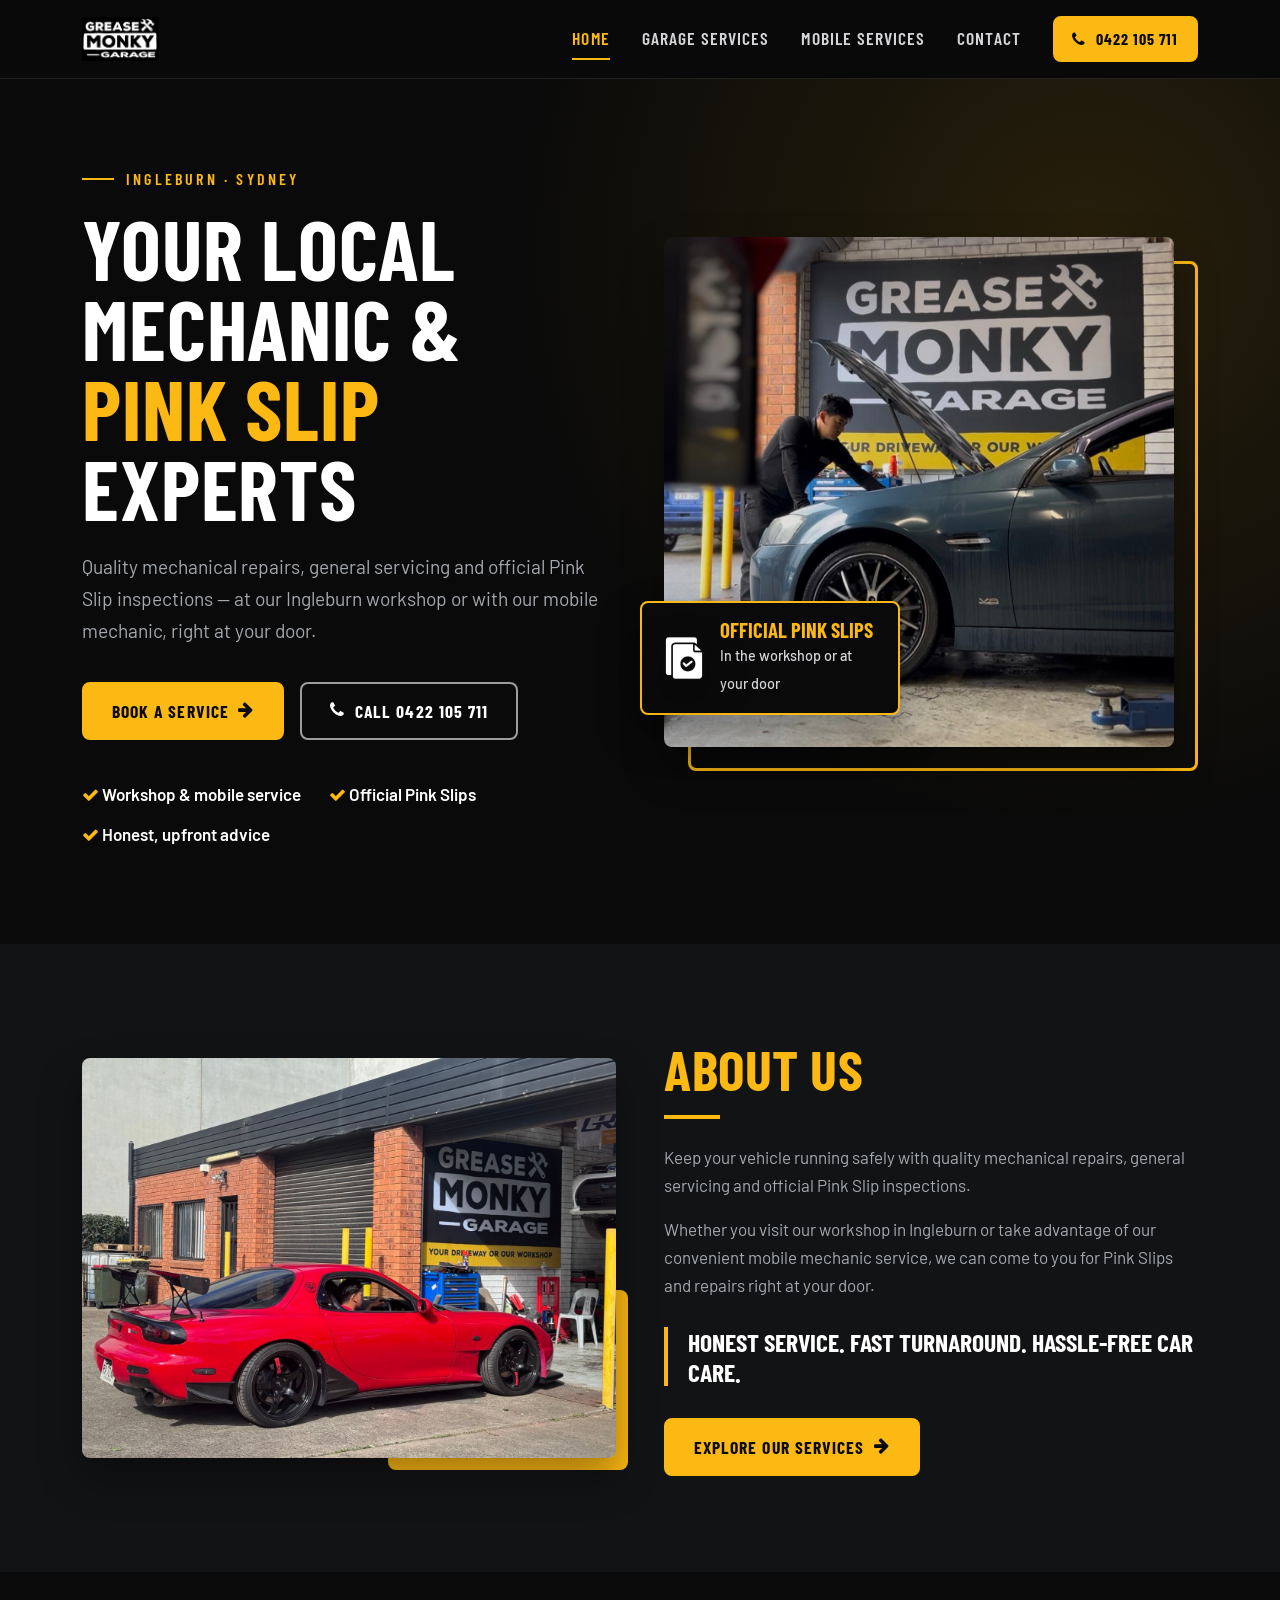
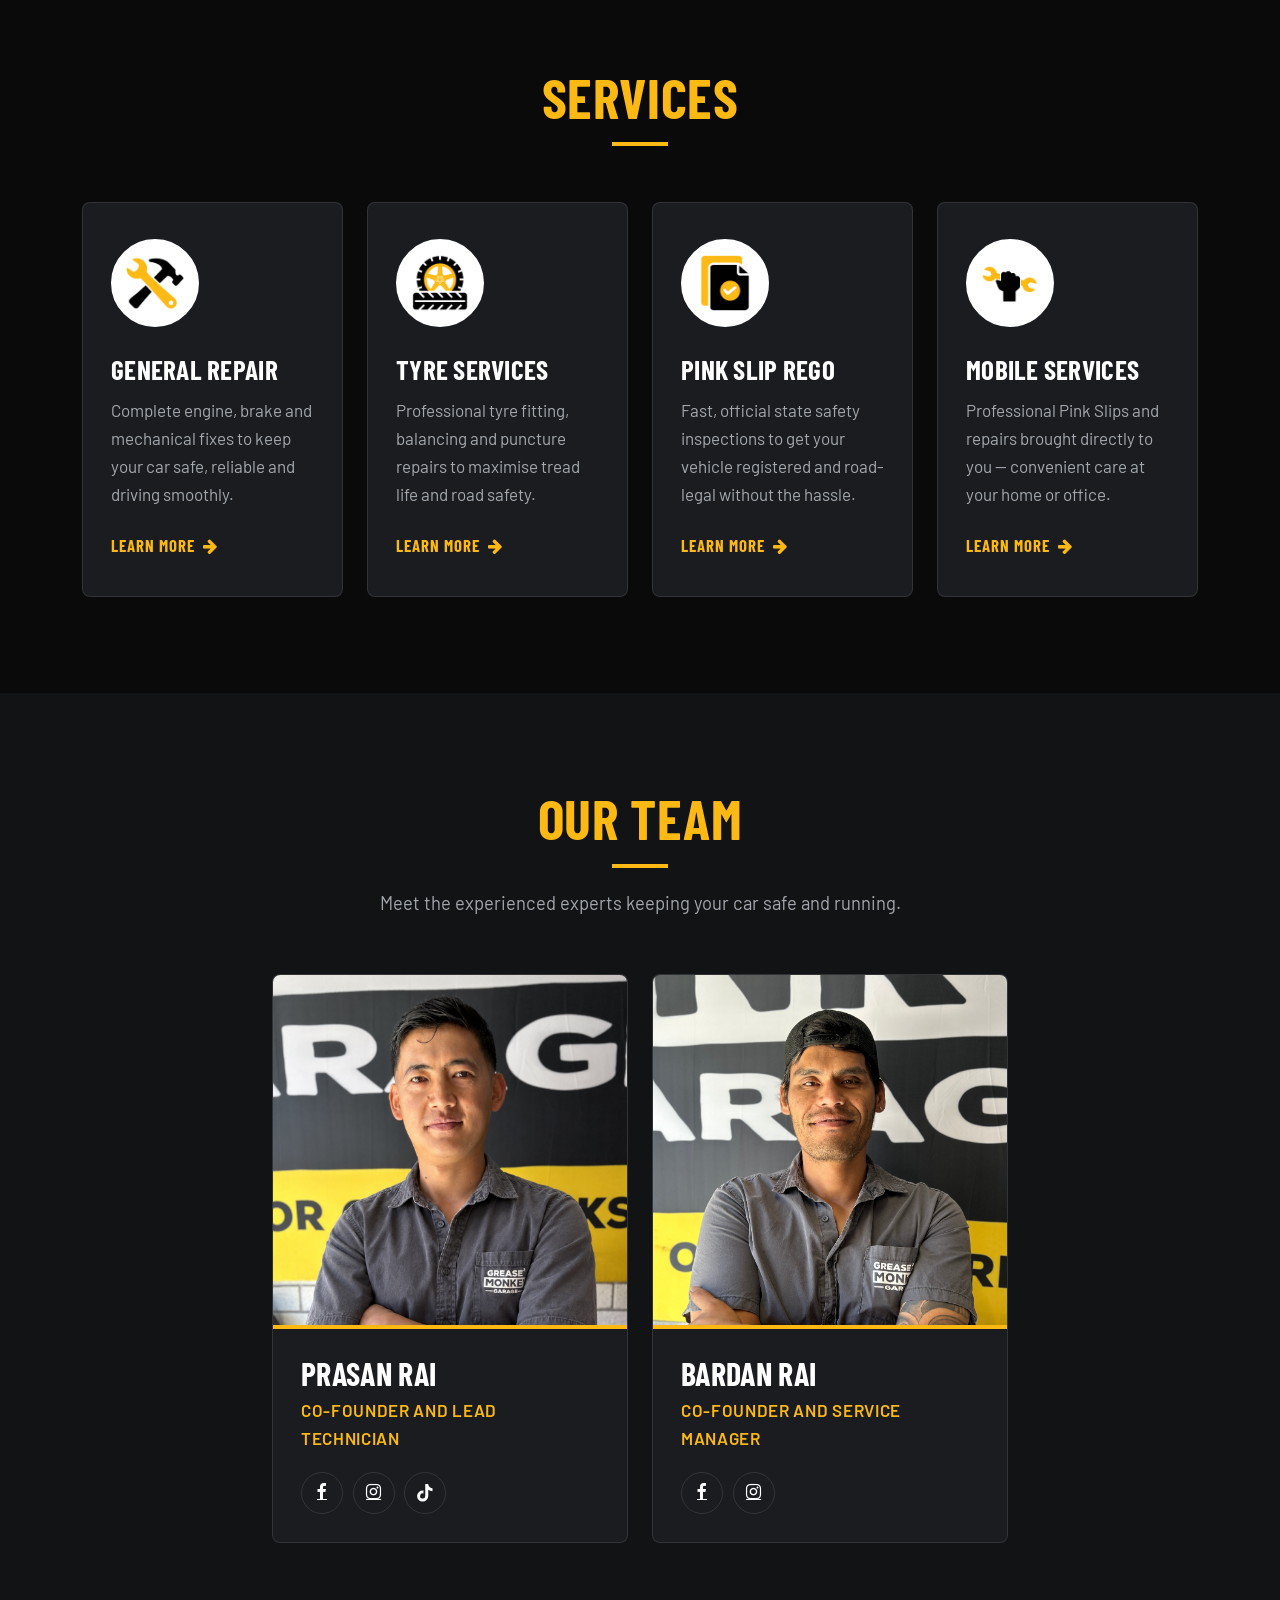
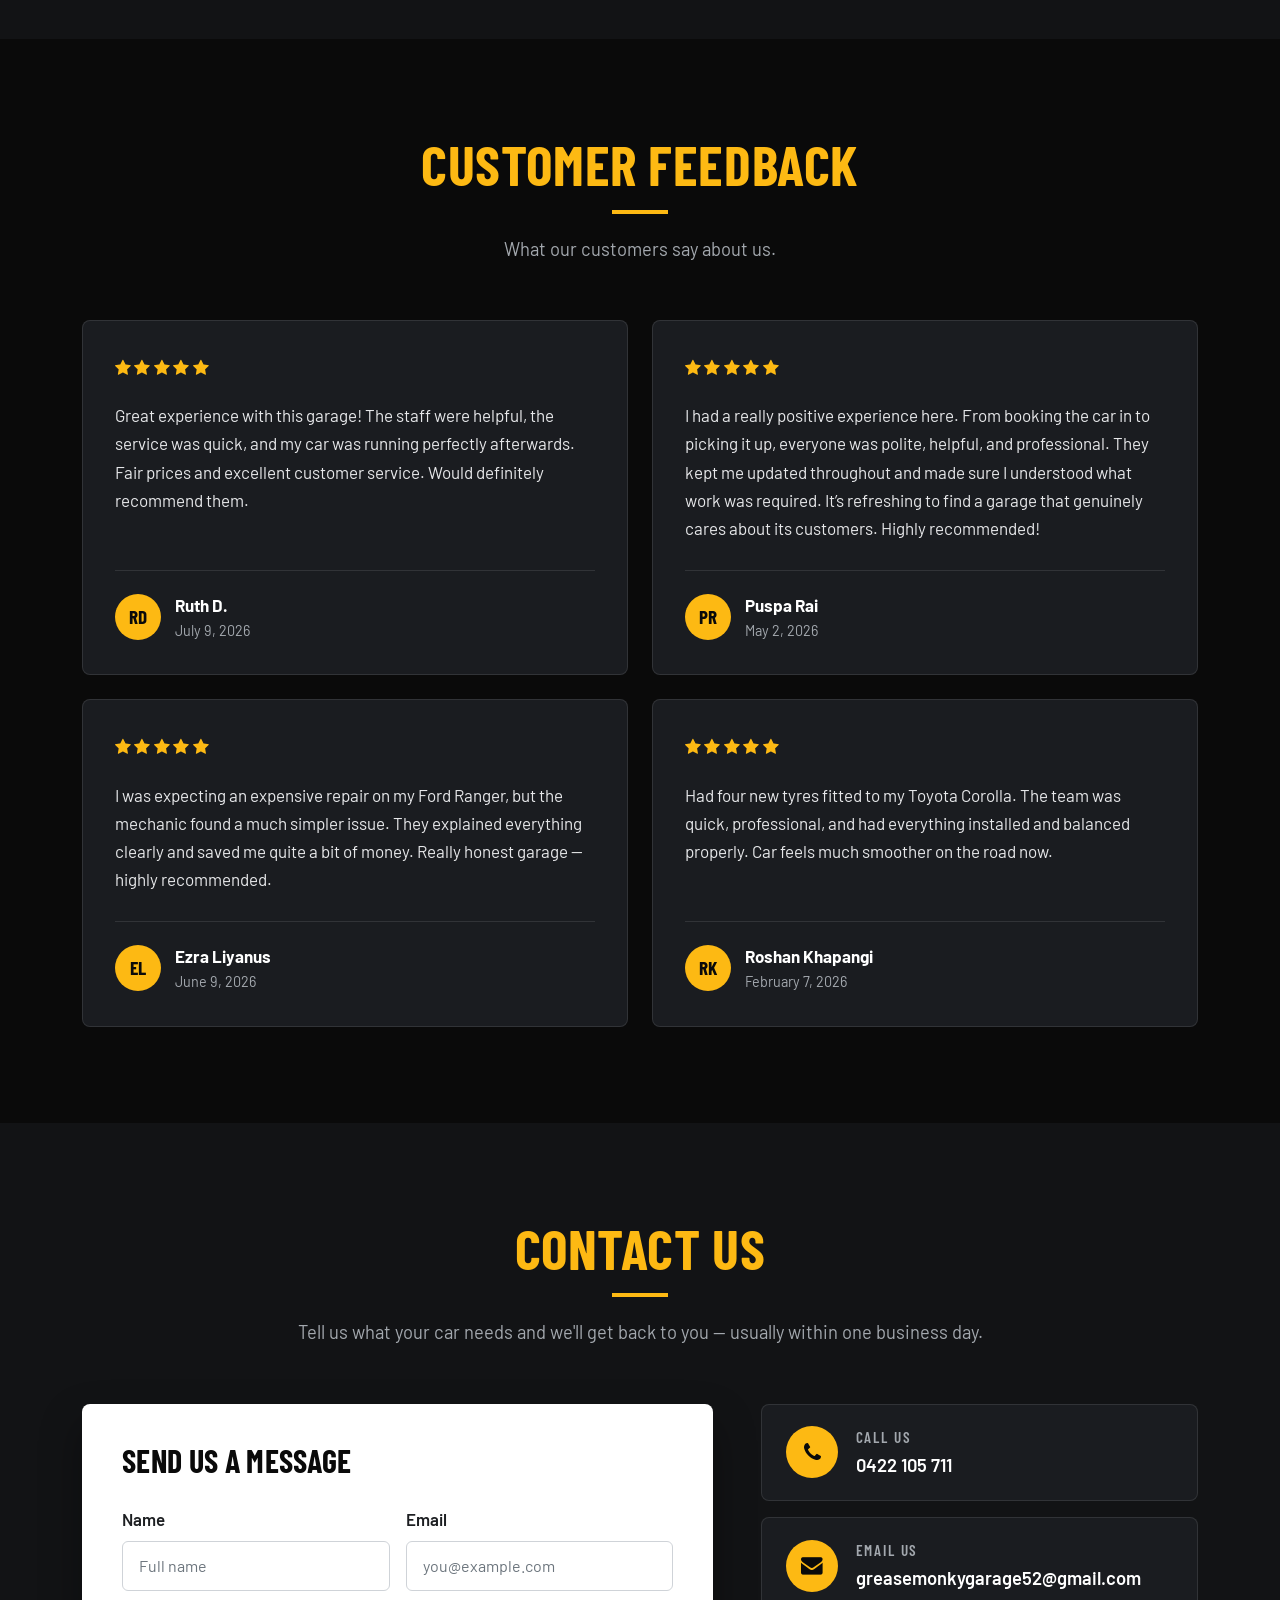
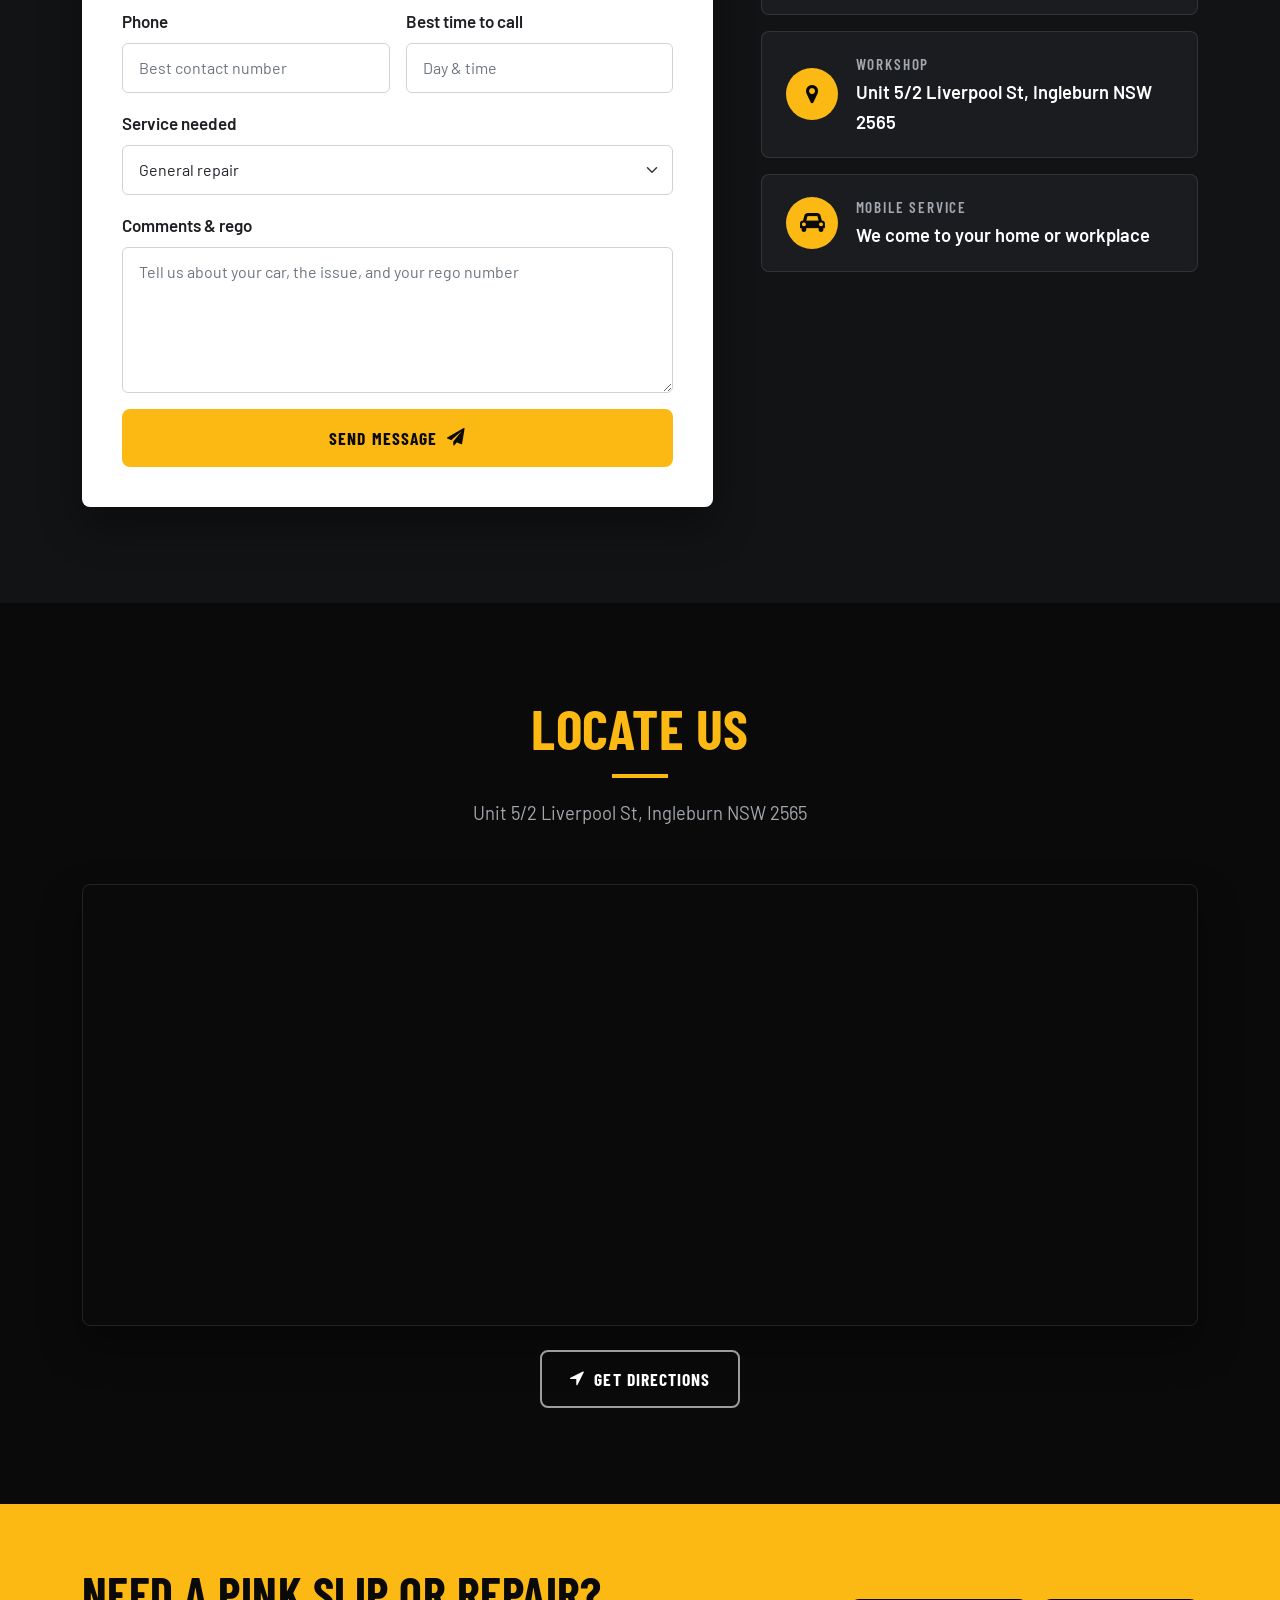
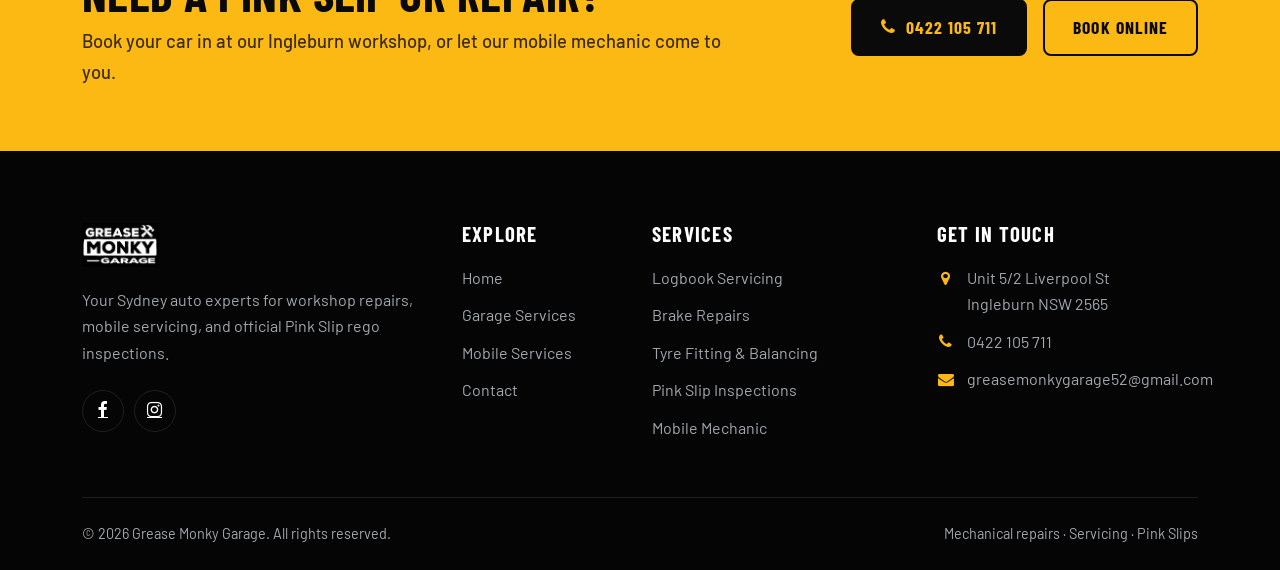
==== commit 4955dc85: "Adjust image sizes for team member photos Updated image dimensions for team members Prasan Rai and B" ====
--- a/index.html
+++ b/index.html
@@ -184,7 +184,7 @@
                 <div class="row g-4 justify-content-center">
                     <div class="col-md-6 col-lg-5 col-xl-4">
                         <article class="team-card">
-                            <img class="team-card-photo" src="assets/img/team/prasan-rai.jpg" alt="Prasan Rai" width="1000" height="750" loading="lazy">
+                            <img class="team-card-photo" src="assets/img/team/prasan-rai.jpg" alt="Prasan Rai" width="1086" height="1448" loading="lazy">
                             <div class="team-card-body">
                                 <h3 class="team-card-name">Prasan Rai</h3>
                                 <p class="team-card-role">Co-founder and Lead Technician</p>
@@ -201,7 +201,7 @@
                     </div>
                     <div class="col-md-6 col-lg-5 col-xl-4">
                         <article class="team-card">
-                            <img class="team-card-photo" src="assets/img/team/bardan-rai.jpg" alt="Bardan Rai" width="422" height="342" loading="lazy">
+                            <img class="team-card-photo" src="assets/img/team/bardan-rai.jpg" alt="Bardan Rai" width="2338" height="3117" loading="lazy">
                             <div class="team-card-body">
                                 <h3 class="team-card-name">Bardan Rai</h3>
                                 <p class="team-card-role">Co-founder and Service Manager</p>
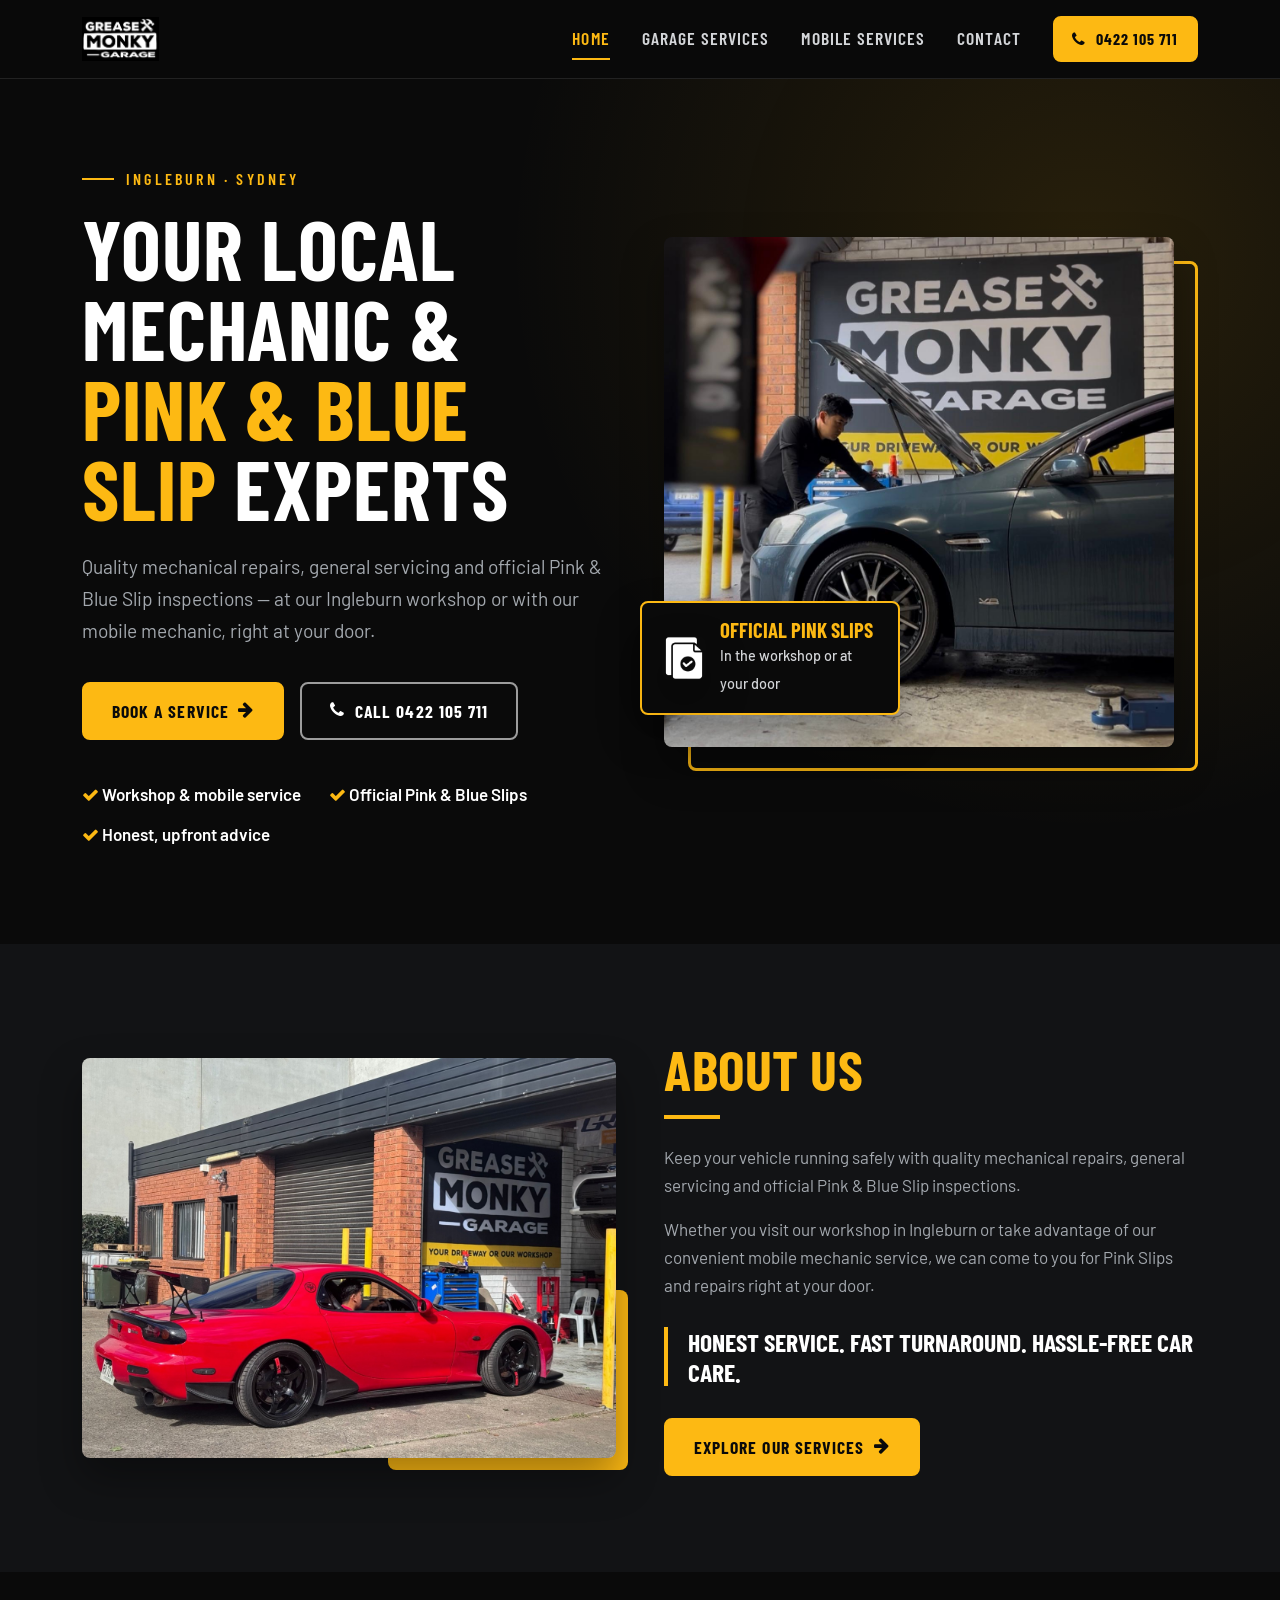
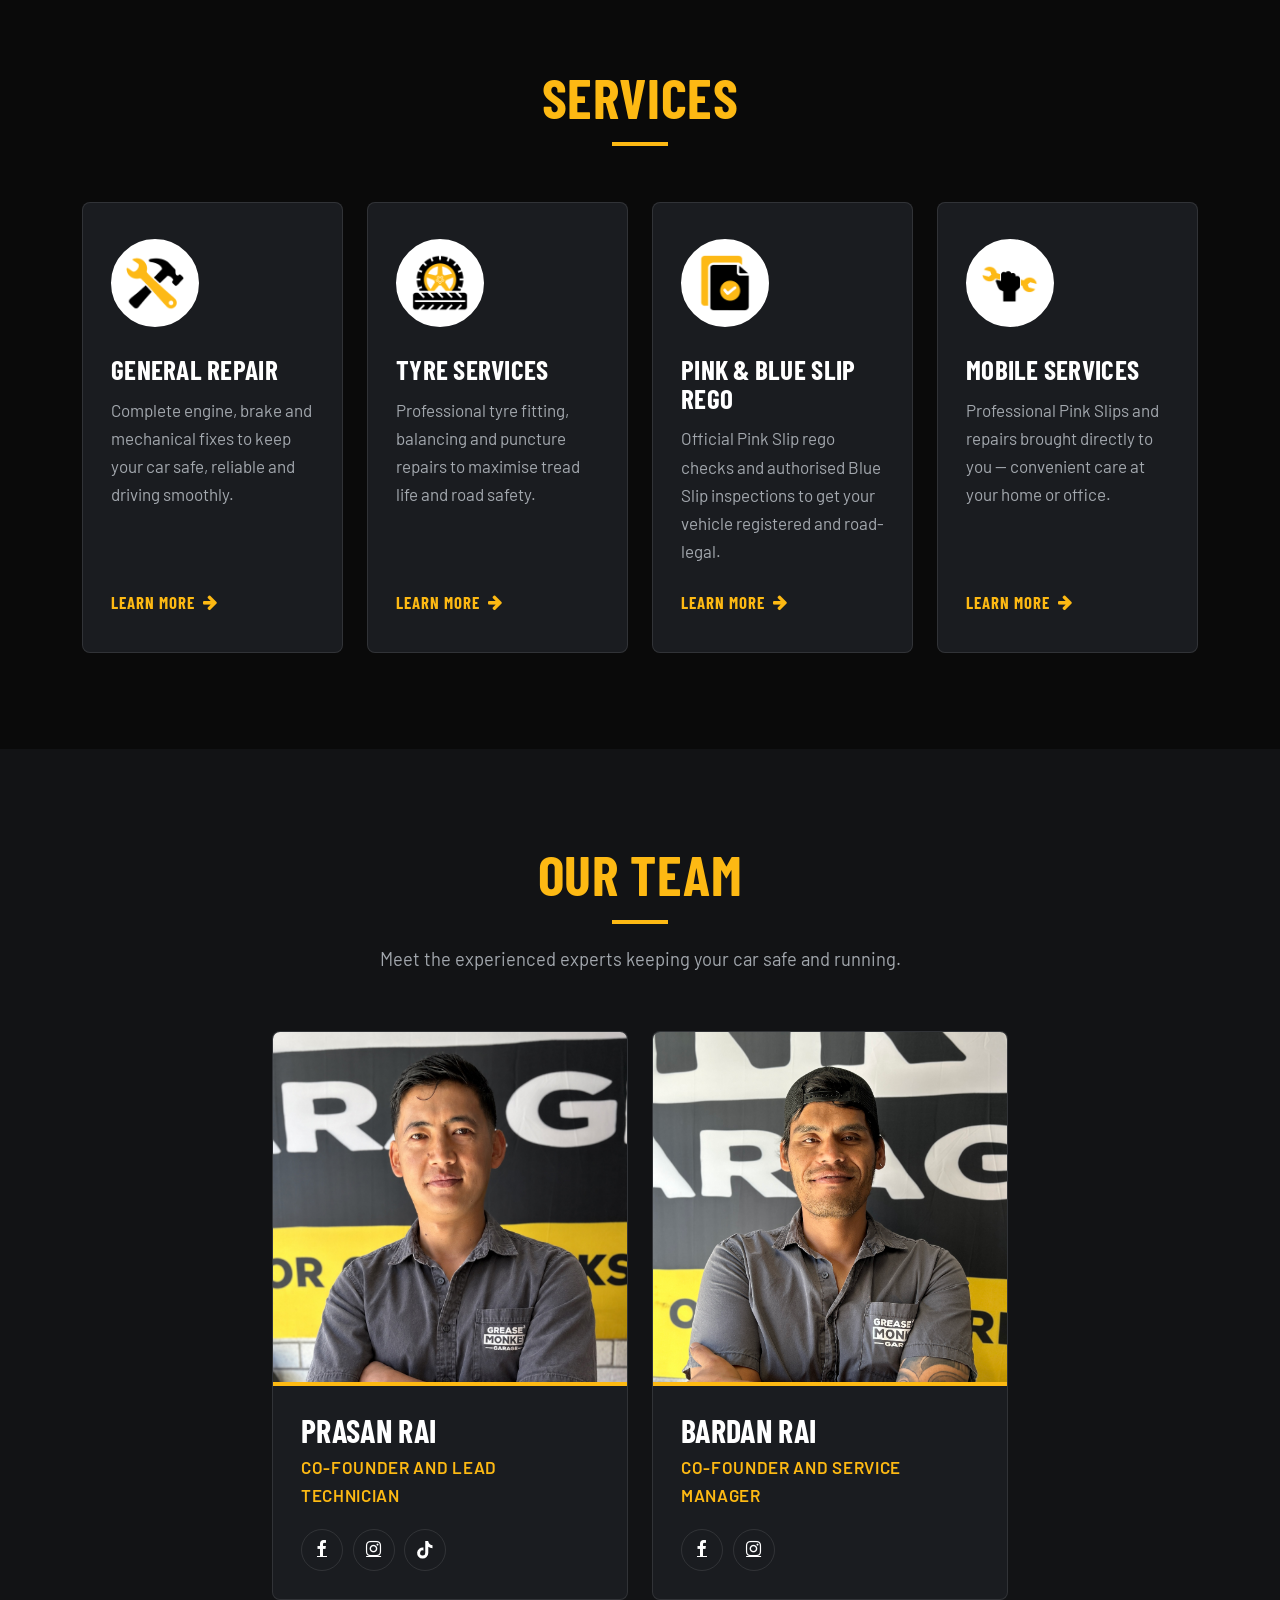
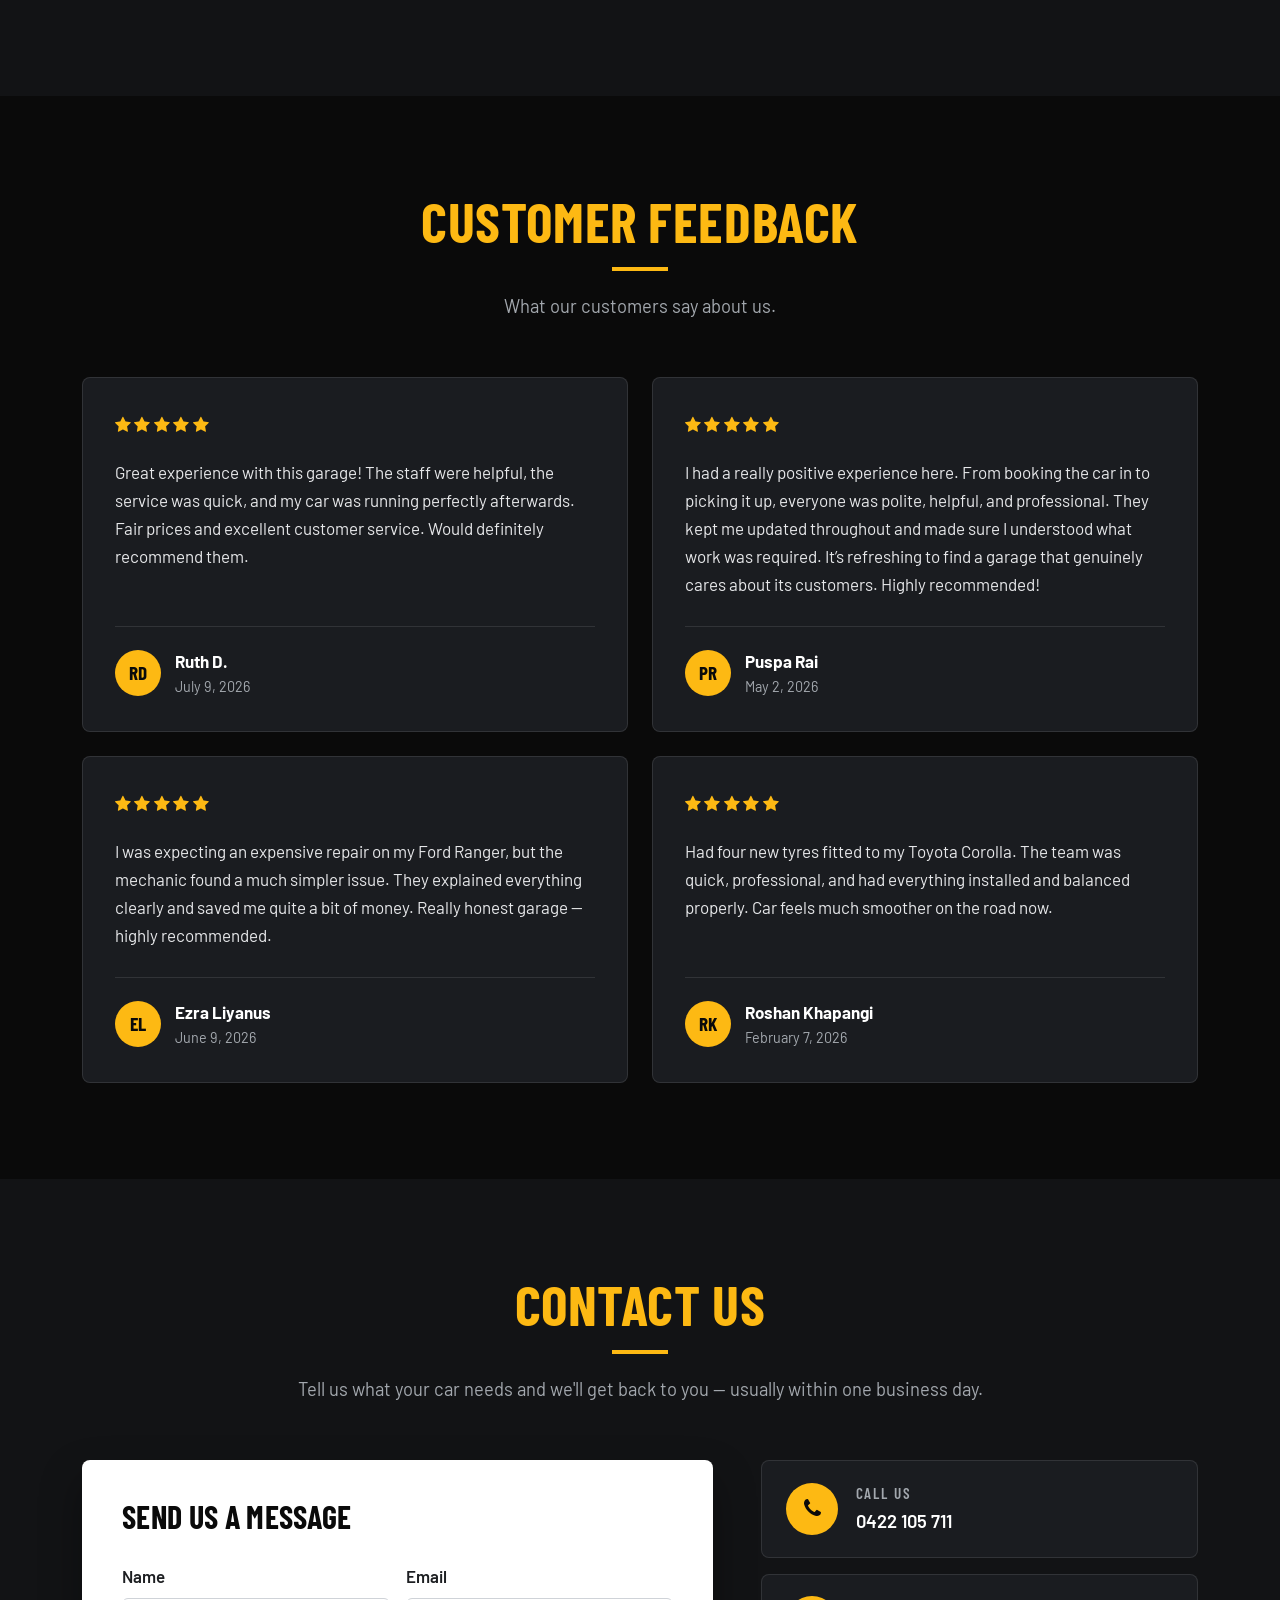
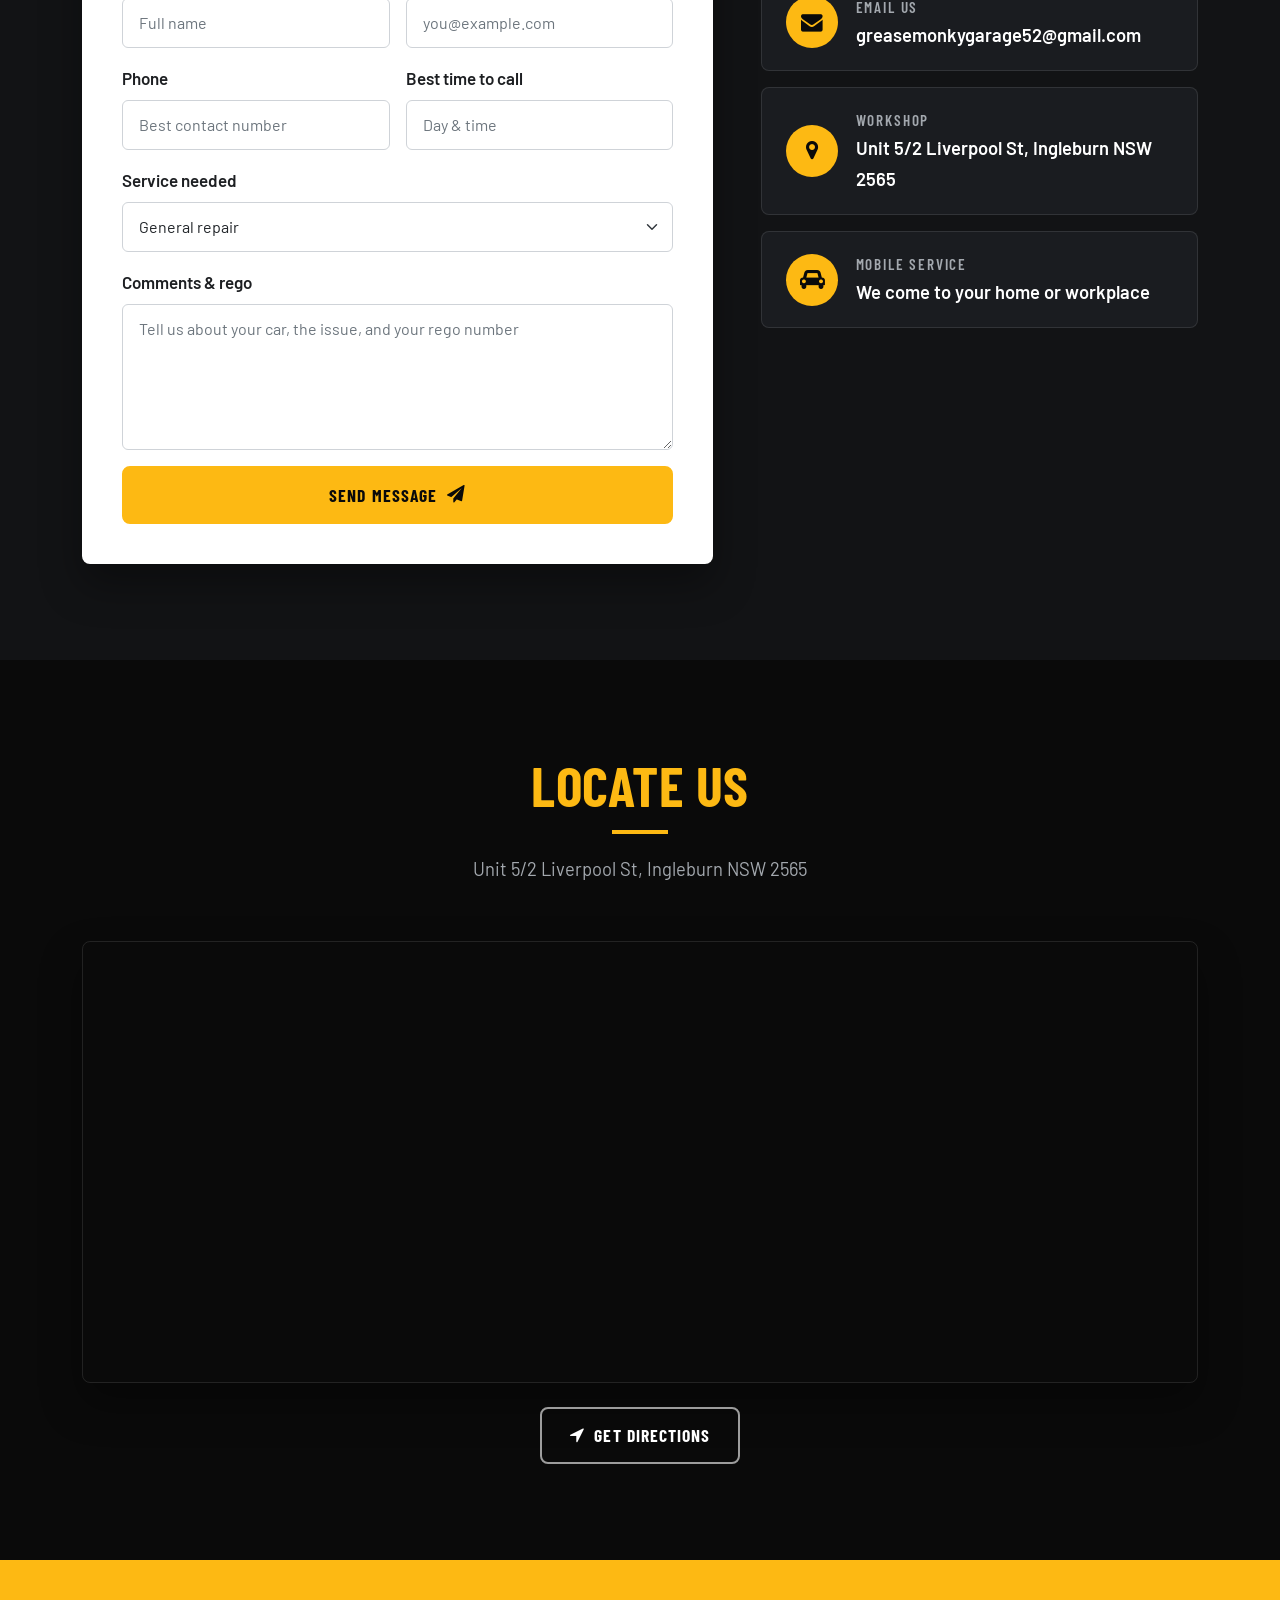
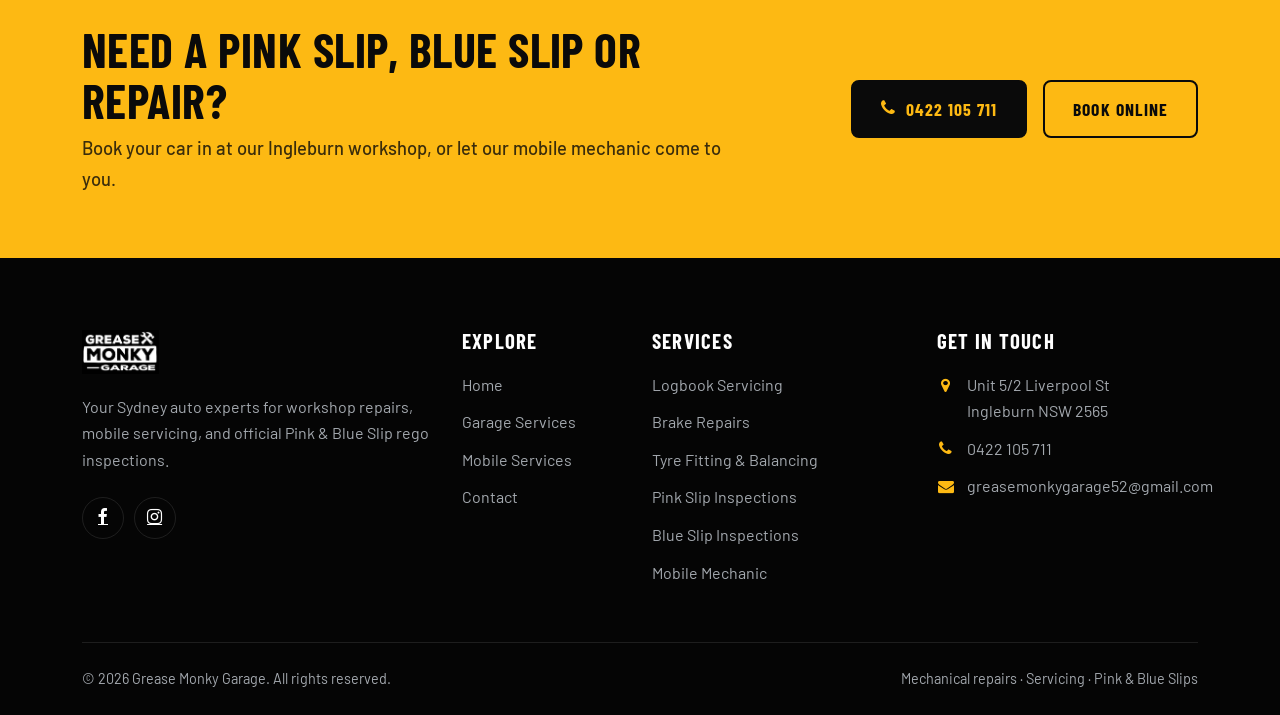
==== commit 42958078: "Update Pink Slip references to include Blue Slips" ====
--- a/index.html
+++ b/index.html
@@ -4,10 +4,10 @@
 <head>
     <meta charset="utf-8">
     <meta name="viewport" content="width=device-width, initial-scale=1">
-    <title>Grease Monky Garage | Mechanic &amp; Pink Slips in Ingleburn, Sydney</title>
-    <meta name="description" content="Mechanical repairs, general servicing and official Pink Slip inspections in Ingleburn, Sydney. Visit our workshop or book our mobile mechanic to come to you.">
+    <title>Grease Monky Garage | Mechanic, Pink &amp; Blue Slips in Ingleburn, Sydney</title>
+    <meta name="description" content="Mechanical repairs, general servicing and official Pink &amp; Blue Slip inspections in Ingleburn, Sydney. Visit our workshop or book our mobile mechanic to come to you.">
     <meta property="og:type" content="website">
-    <meta property="og:title" content="Grease Monky Garage | Mechanic &amp; Pink Slips in Ingleburn">
+    <meta property="og:title" content="Grease Monky Garage | Mechanic, Pink &amp; Blue Slips in Ingleburn">
     <meta property="og:description" content="Honest service. Fast turnaround. Hassle-free car care — in our workshop or at your door.">
     <meta property="og:image" content="https://www.greasemonkygarage.com/assets/img/home/hero-workshop.jpg">
     <link rel="icon" type="image/png" href="assets/img/icons/general-repair.png">
@@ -72,15 +72,15 @@
                 <div class="row align-items-center gx-lg-5">
                     <div class="col-lg-6">
                         <p class="eyebrow">Ingleburn &middot; Sydney</p>
-                        <h1 class="hero-title">Your local mechanic &amp; <span>Pink Slip</span> experts</h1>
-                        <p class="hero-text">Quality mechanical repairs, general servicing and official Pink Slip inspections — at our Ingleburn workshop or with our mobile mechanic, right at your door.</p>
+                        <h1 class="hero-title">Your local mechanic &amp; <span>Pink &amp; Blue Slip</span> experts</h1>
+                        <p class="hero-text">Quality mechanical repairs, general servicing and official Pink &amp; Blue Slip inspections — at our Ingleburn workshop or with our mobile mechanic, right at your door.</p>
                         <div class="hero-actions">
                             <a class="btn btn-brand" href="#contact">Book a service <i class="fa fa-arrow-right" aria-hidden="true"></i></a>
                             <a class="btn btn-outline-white" href="tel:+61422105711"><i class="fa fa-phone" aria-hidden="true"></i> Call 0422 105 711</a>
                         </div>
                         <ul class="hero-points list-unstyled mb-0">
                             <li><i class="fa fa-check text-yellow" aria-hidden="true"></i> Workshop &amp; mobile service</li>
-                            <li><i class="fa fa-check text-yellow" aria-hidden="true"></i> Official Pink Slips</li>
+                            <li><i class="fa fa-check text-yellow" aria-hidden="true"></i> Official Pink &amp; Blue Slips</li>
                             <li><i class="fa fa-check text-yellow" aria-hidden="true"></i> Honest, upfront advice</li>
                         </ul>
                     </div>
@@ -112,7 +112,7 @@
                         <div class="section-header section-header-start mb-4">
                             <h2 id="about-heading" class="section-title">About Us</h2>
                         </div>
-                        <p>Keep your vehicle running safely with quality mechanical repairs, general servicing and official Pink Slip inspections.</p>
+                        <p>Keep your vehicle running safely with quality mechanical repairs, general servicing and official Pink &amp; Blue Slip inspections.</p>
                         <p>Whether you visit our workshop in Ingleburn or take advantage of our convenient mobile mechanic service, we can come to you for Pink Slips and repairs right at your door.</p>
                         <p class="about-tagline">Honest service. Fast turnaround. Hassle-free car care.</p>
                         <a class="btn btn-brand" href="garage.html">Explore our services <i class="fa fa-arrow-right" aria-hidden="true"></i></a>
@@ -155,8 +155,8 @@
                                 <img src="assets/img/icons/pink-slip-rego.png" alt="" width="58" height="58">
                                 <img class="service-card-icon-hover" src="assets/img/icons/pink-slip-rego-reversed.png" alt="" width="58" height="58">
                             </div>
-                            <h3 class="service-card-title">Pink Slip Rego</h3>
-                            <p class="service-card-text">Fast, official state safety inspections to get your vehicle registered and road-legal without the hassle.</p>
+                            <h3 class="service-card-title">Pink &amp; Blue Slip Rego</h3>
+                            <p class="service-card-text">Official Pink Slip rego checks and authorised Blue Slip inspections to get your vehicle registered and road-legal.</p>
                             <a class="link-arrow" href="garage.html">Learn more <i class="fa fa-arrow-right" aria-hidden="true"></i></a>
                         </article>
                     </div>
@@ -313,6 +313,7 @@
                                         <option>Logbook servicing</option>
                                         <option>Tyres</option>
                                         <option>Pink Slip inspection</option>
+                                        <option>Blue Slip inspection</option>
                                         <option>Mobile service</option>
                                         <option>Pre-purchase inspection</option>
                                         <option>Something else</option>
@@ -372,7 +373,7 @@
         <div class="container">
             <div class="row align-items-center gy-4">
                 <div class="col-lg-7">
-                    <h2 id="cta-heading" class="cta-band-title">Need a Pink Slip or repair?</h2>
+                    <h2 id="cta-heading" class="cta-band-title">Need a Pink Slip, Blue Slip or repair?</h2>
                     <p class="cta-band-text">Book your car in at our Ingleburn workshop, or let our mobile mechanic come to you.</p>
                 </div>
                 <div class="col-lg-5">
@@ -390,7 +391,7 @@
             <div class="row gy-5">
                 <div class="col-lg-4">
                     <a href="index.html"><img class="site-logo" src="assets/img/brand/logo.jpg" alt="Grease Monky Garage – home" width="77" height="44" loading="lazy"></a>
-                    <p class="footer-about">Your Sydney auto experts for workshop repairs, mobile servicing, and official Pink Slip rego inspections.</p>
+                    <p class="footer-about">Your Sydney auto experts for workshop repairs, mobile servicing, and official Pink &amp; Blue Slip rego inspections.</p>
                     <div class="social-icons">
                         <a href="https://www.facebook.com/p/Grease-Monky-Garage-61589261166092/" target="_blank" rel="noopener" aria-label="Grease Monky Garage on Facebook"><i class="fa fa-facebook" aria-hidden="true"></i></a>
                         <a href="https://www.instagram.com/grease_monky_garage/" target="_blank" rel="noopener" aria-label="Grease Monky Garage on Instagram"><i class="fa fa-instagram" aria-hidden="true"></i></a>
@@ -412,6 +413,7 @@
                         <li><a href="garage.html">Brake Repairs</a></li>
                         <li><a href="garage.html">Tyre Fitting &amp; Balancing</a></li>
                         <li><a href="garage.html">Pink Slip Inspections</a></li>
+                        <li><a href="garage.html">Blue Slip Inspections</a></li>
                         <li><a href="mobile.html">Mobile Mechanic</a></li>
                     </ul>
                 </div>
@@ -426,7 +428,7 @@
             </div>
             <div class="footer-bottom d-flex flex-column flex-md-row justify-content-between gap-2">
                 <span>&copy; <span data-year>2026</span> Grease Monky Garage. All rights reserved.</span>
-                <span>Mechanical repairs &middot; Servicing &middot; Pink Slips</span>
+                <span>Mechanical repairs &middot; Servicing &middot; Pink &amp; Blue Slips</span>
             </div>
         </div>
     </footer>
